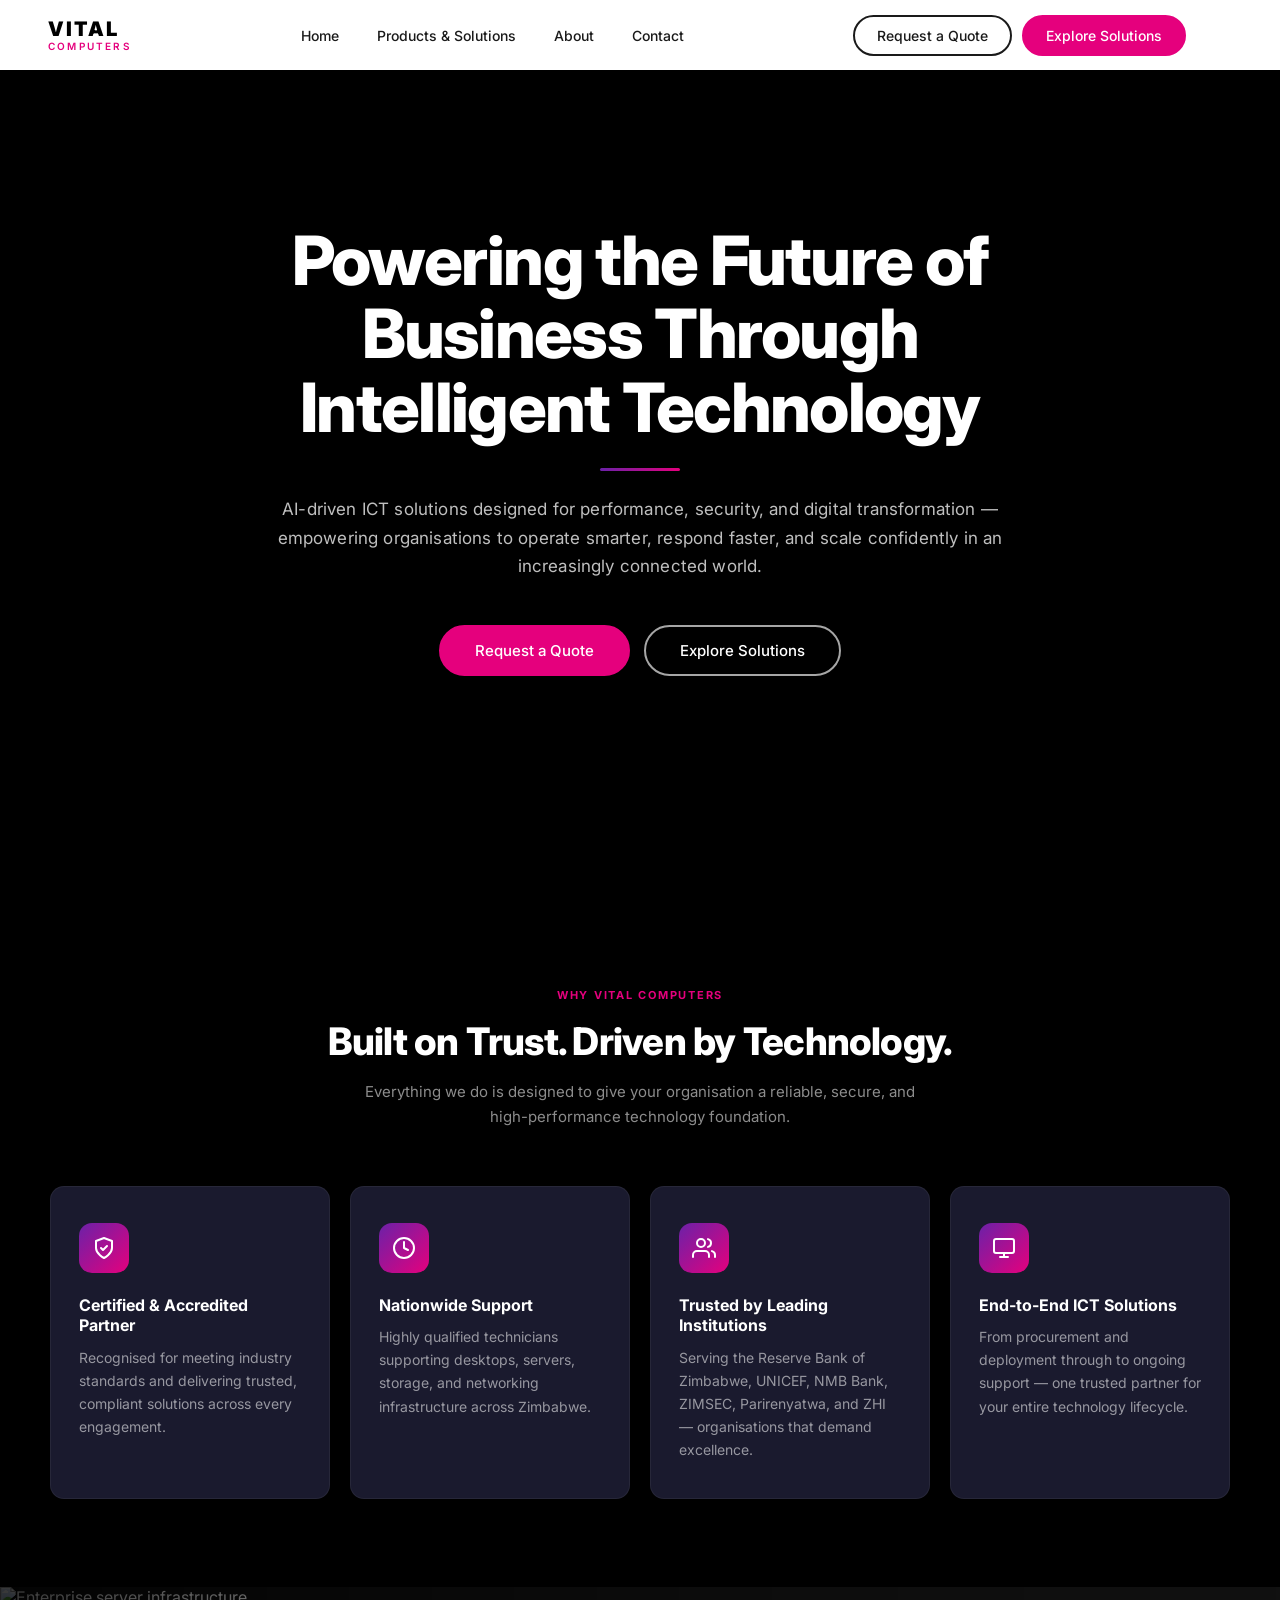
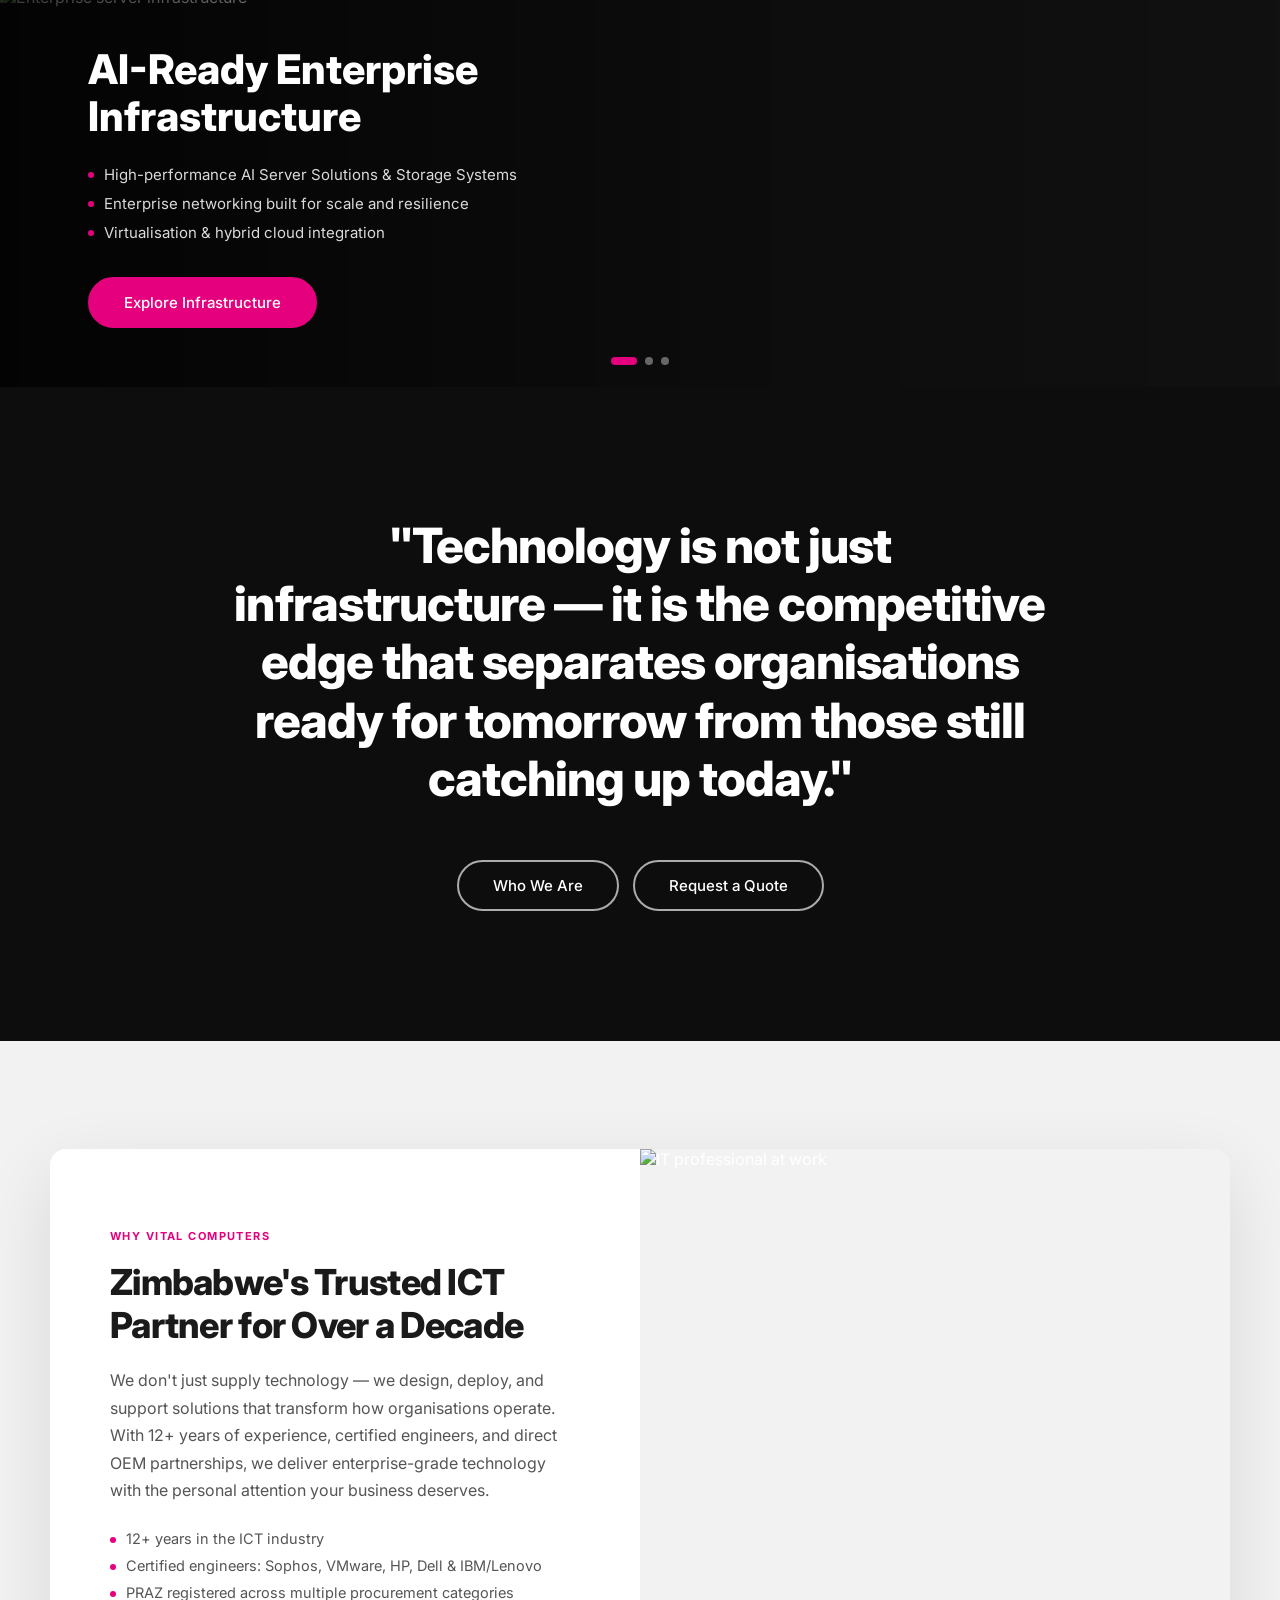
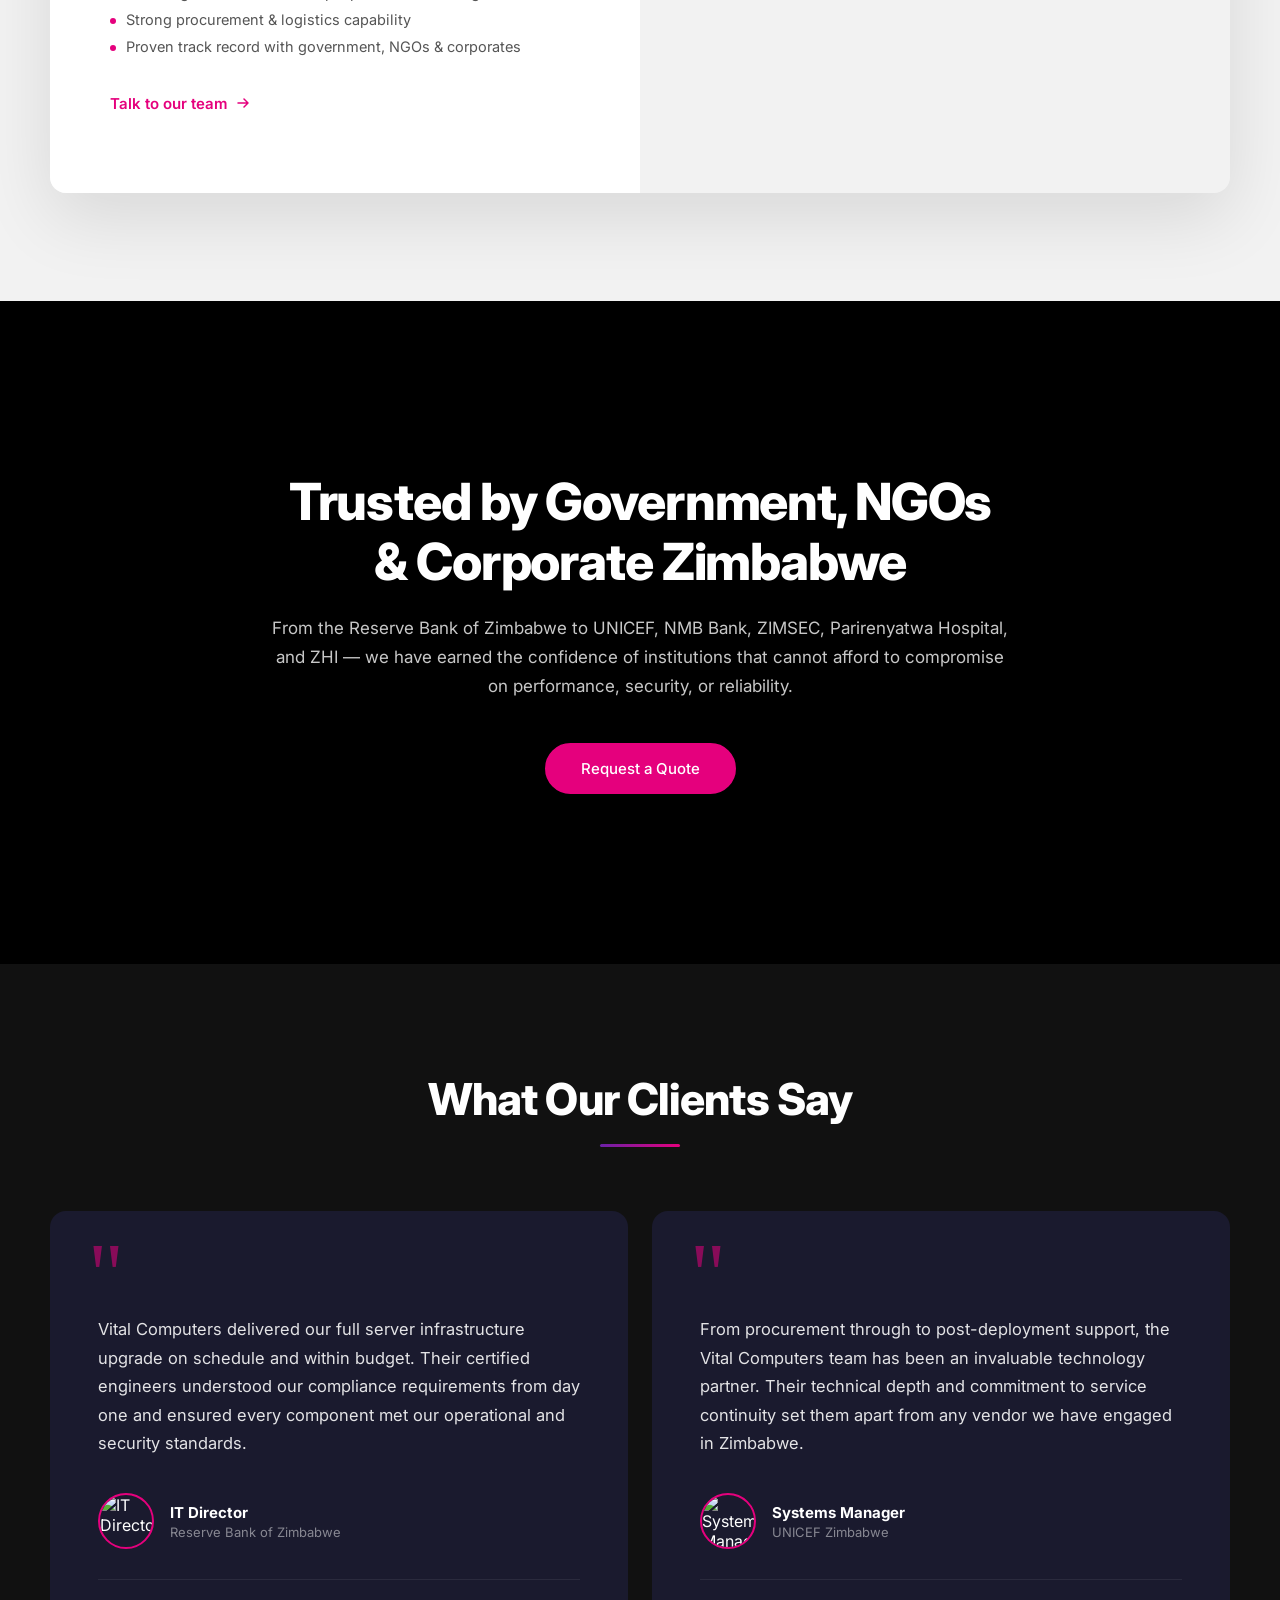
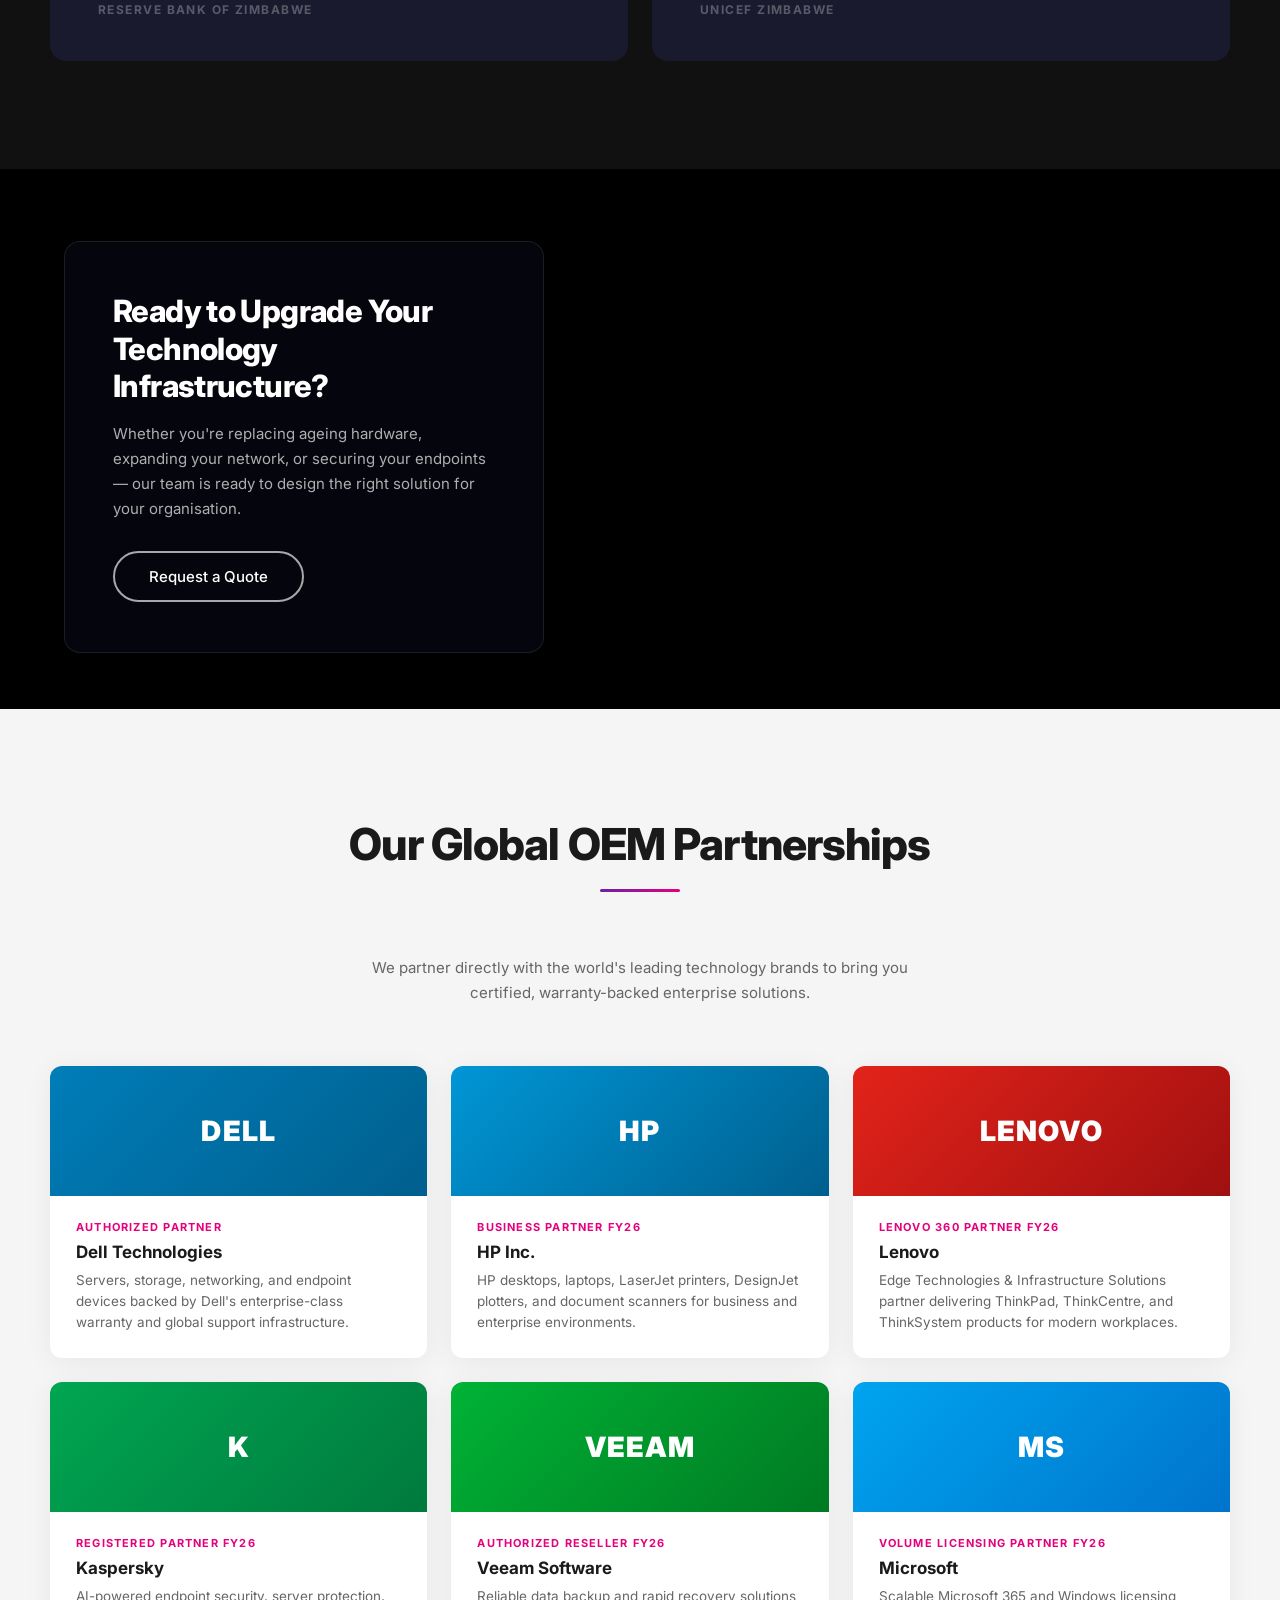
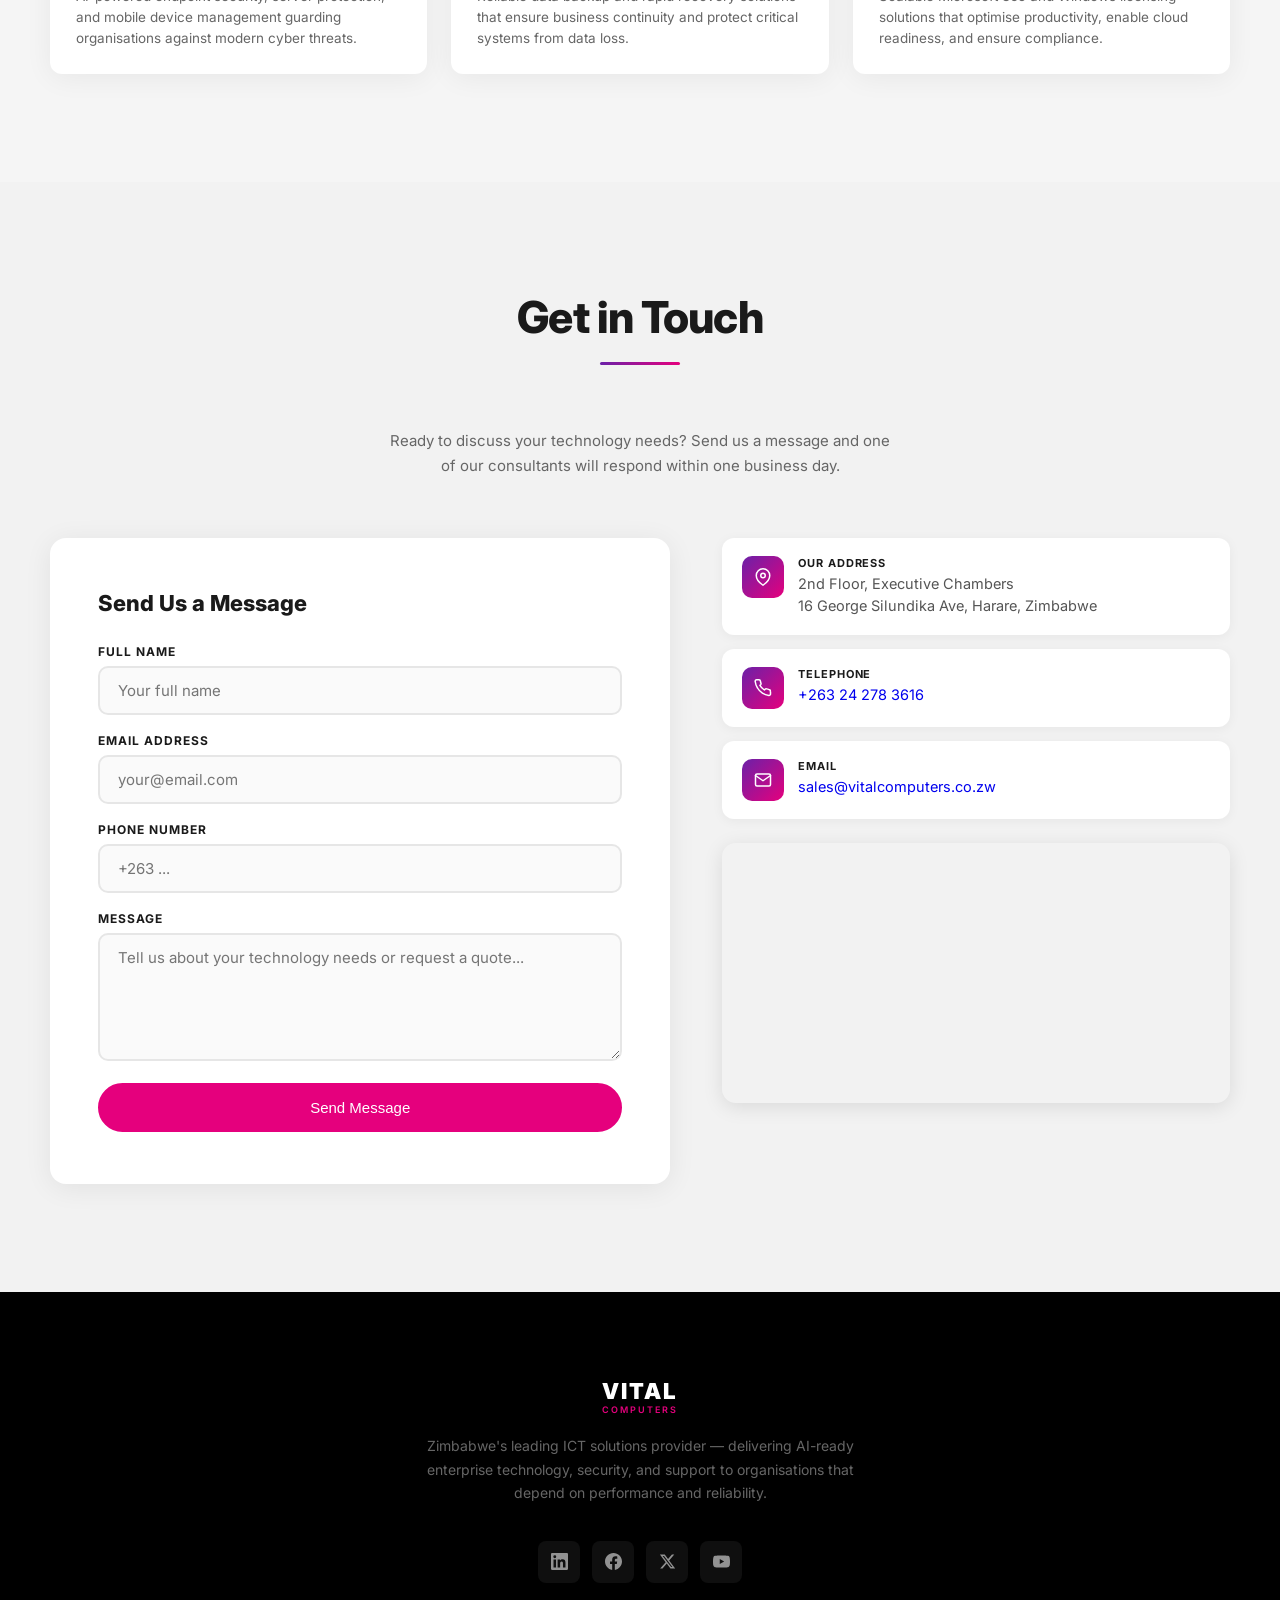
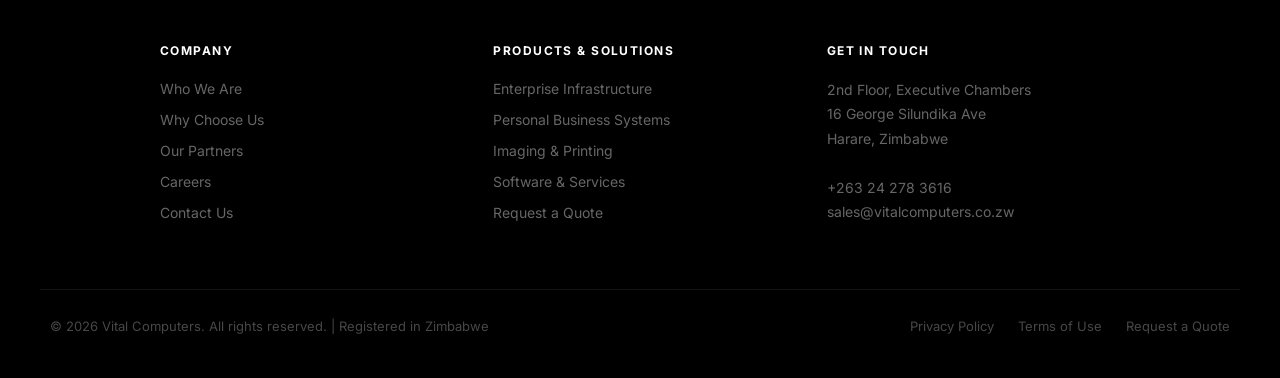
==== index.html @ 41420ccb "Initial release: Vital Computers website Full single-page corporate website for Vital Computers (Zim" ====
<!DOCTYPE html>
<html lang="en">
<head>
  <meta charset="UTF-8">
  <meta name="viewport" content="width=device-width, initial-scale=1.0">
  <title>Vital Computers — Zimbabwe's ICT Solutions Leader</title>
  <link rel="preconnect" href="https://fonts.googleapis.com">
  <link href="https://fonts.googleapis.com/css2?family=Inter:wght@300;400;500;600;700;800;900&display=swap" rel="stylesheet">
  <style>
    /* ============================================================
       BASE RESET
    ============================================================ */
    *, *::before, *::after { box-sizing: border-box; margin: 0; padding: 0; }
    html { scroll-behavior: smooth; }
    body {
      font-family: 'Inter', -apple-system, 'Helvetica Neue', sans-serif;
      background: #000;
      color: #fff;
      overflow-x: hidden;
    }
    img { display: block; max-width: 100%; }
    a { text-decoration: none; }

    /* ============================================================
       DESIGN TOKENS
    ============================================================ */
    :root {
      --pink:        #E5007D;
      --purple:      #6B21A8;
      --dark-0:      #000000;
      --dark-1:      #0d0d0d;
      --dark-2:      #111111;
      --dark-3:      #1a1a1a;
      --dark-card:   #1a1a2e;
      --light-bg:    #f5f5f5;
      --light-bg-2:  #f2f2f2;
      --white:       #ffffff;
      --text-muted:  rgba(255,255,255,0.75);
      --text-faint:  rgba(255,255,255,0.45);
      --body-dark:   #555;
    }

    /* ============================================================
       UTILITY
    ============================================================ */
    .gradient-rule {
      width: 80px;
      height: 3px;
      background: linear-gradient(to right, var(--purple), var(--pink));
      border-radius: 2px;
    }
    .gradient-rule--center { margin-left: auto; margin-right: auto; }

    /* ============================================================
       BUTTONS — all pill-shaped
    ============================================================ */
    .btn {
      display: inline-flex;
      align-items: center;
      justify-content: center;
      gap: 8px;
      padding: 14px 34px;
      border-radius: 999px;
      font-size: 15px;
      font-weight: 500;
      cursor: pointer;
      transition: background 0.22s, border-color 0.22s, color 0.22s, transform 0.15s;
      white-space: nowrap;
      border: 2px solid transparent;
    }
    .btn:hover { transform: translateY(-1px); }
    .btn:active { transform: translateY(0); }

    .btn--pink {
      background: var(--pink);
      color: #fff;
      border-color: var(--pink);
    }
    .btn--pink:hover { background: #c9006d; border-color: #c9006d; }

    .btn--outline-white {
      background: transparent;
      color: #fff;
      border-color: rgba(255,255,255,0.65);
    }
    .btn--outline-white:hover { background: rgba(255,255,255,0.1); border-color: #fff; }

    .btn--outline-dark {
      background: transparent;
      color: var(--dark-3);
      border-color: var(--dark-3);
    }
    .btn--outline-dark:hover { background: var(--dark-3); color: #fff; }

    .btn--sm { padding: 10px 22px; font-size: 14px; }

    /* ============================================================
       NAVIGATION
    ============================================================ */
    .nav {
      position: fixed;
      inset: 0 0 auto 0;
      z-index: 1000;
      background: #fff;
      height: 70px;
      padding: 0 48px;
      display: flex;
      align-items: center;
      justify-content: space-between;
      transition: box-shadow 0.3s;
    }
    .nav.nav--scrolled { box-shadow: 0 2px 24px rgba(0,0,0,0.1); }

    .nav__logo {
      display: flex;
      flex-direction: column;
      line-height: 1;
      color: #000;
    }
    .nav__logo-main {
      font-size: 20px;
      font-weight: 900;
      letter-spacing: 0.1em;
      text-transform: uppercase;
    }
    .nav__logo-sub {
      font-size: 10px;
      font-weight: 600;
      letter-spacing: 0.22em;
      text-transform: uppercase;
      color: var(--pink);
      margin-top: 2px;
    }

    .nav__links {
      list-style: none;
      display: flex;
      align-items: center;
      gap: 38px;
    }
    .nav__links a {
      font-size: 14px;
      font-weight: 500;
      color: var(--dark-3);
      transition: color 0.2s;
    }
    .nav__links a:hover { color: var(--pink); }

    /* Dropdown */
    .nav__item { position: relative; }
    .nav__dropdown {
      position: absolute;
      top: calc(100% + 18px);
      left: 50%;
      transform: translateX(-50%) translateY(-6px);
      background: #fff;
      border-radius: 12px;
      box-shadow: 0 8px 40px rgba(0,0,0,0.13);
      padding: 8px;
      min-width: 220px;
      opacity: 0;
      visibility: hidden;
      transition: all 0.22s ease;
      z-index: 200;
    }
    .nav__item:hover .nav__dropdown {
      opacity: 1;
      visibility: visible;
      transform: translateX(-50%) translateY(0);
    }
    .nav__dropdown a {
      display: block;
      padding: 10px 16px;
      font-size: 13.5px;
      font-weight: 500;
      color: var(--dark-3);
      border-radius: 8px;
      transition: background 0.15s, color 0.15s;
    }
    .nav__dropdown a:hover { background: var(--light-bg); color: var(--pink); }

    .nav__actions {
      display: flex;
      align-items: center;
      gap: 10px;
    }

    .btn--nav-outline {
      background: transparent;
      color: var(--dark-3);
      border: 2px solid var(--dark-3);
      border-radius: 999px;
    }
    .btn--nav-outline:hover { background: var(--dark-3); color: #fff; }

    .hamburger {
      width: 36px;
      height: 36px;
      display: flex;
      flex-direction: column;
      justify-content: center;
      gap: 5px;
      cursor: pointer;
      padding: 4px;
      border: none;
      background: none;
    }
    .hamburger span {
      display: block;
      height: 2px;
      background: var(--dark-3);
      border-radius: 2px;
    }

    /* ============================================================
       SECTION 1 — HERO
    ============================================================ */
    .hero {
      position: relative;
      height: 100vh;
      min-height: 680px;
      display: flex;
      align-items: center;
      justify-content: center;
      overflow: hidden;
    }

    .hero__bg {
      position: absolute;
      inset: 0;
      background-image: url('https://images.unsplash.com/photo-1558494949-ef010cbdcc31?w=1920&q=85');
      background-size: cover;
      background-position: center;
    }

    .hero__overlay {
      position: absolute;
      inset: 0;
      background: linear-gradient(
        to bottom,
        rgba(0,0,0,0.35) 0%,
        rgba(0,0,0,0.52) 50%,
        rgba(0,0,0,0.82) 100%
      );
    }

    .hero__content {
      position: relative;
      z-index: 2;
      text-align: center;
      max-width: 900px;
      padding: 0 28px;
    }

    .hero__content h1 {
      font-size: clamp(38px, 5.5vw, 68px);
      font-weight: 800;
      color: #fff;
      line-height: 1.08;
      letter-spacing: -0.025em;
      margin-bottom: 24px;
    }

    .hero__rule { margin: 0 auto 24px; }

    .hero__sub {
      font-size: 17px;
      font-weight: 400;
      color: var(--text-muted);
      letter-spacing: 0.01em;
      margin-bottom: 44px;
      line-height: 1.68;
      max-width: 740px;
      margin-left: auto;
      margin-right: auto;
    }

    .hero__buttons {
      display: flex;
      gap: 14px;
      justify-content: center;
      flex-wrap: wrap;
    }

    /* ============================================================
       VALUE PROPS — 4 cards (NEW SECTION)
    ============================================================ */
    .value-props {
      background: var(--dark-0);
      padding: 88px 40px;
    }

    .value-props__label {
      text-align: center;
      font-size: 11px;
      font-weight: 700;
      letter-spacing: 0.16em;
      text-transform: uppercase;
      color: var(--pink);
      margin-bottom: 16px;
    }

    .value-props__heading {
      text-align: center;
      font-size: clamp(26px, 3vw, 38px);
      font-weight: 800;
      color: #fff;
      letter-spacing: -0.02em;
      margin-bottom: 16px;
    }

    .value-props__sub {
      text-align: center;
      font-size: 15px;
      color: rgba(255,255,255,0.55);
      max-width: 560px;
      margin: 0 auto 56px;
      line-height: 1.65;
    }

    .value-props__grid {
      max-width: 1180px;
      margin: 0 auto;
      display: grid;
      grid-template-columns: repeat(4, 1fr);
      gap: 20px;
    }

    .vcard {
      background: var(--dark-card);
      border-radius: 14px;
      padding: 36px 28px;
      border: 1px solid rgba(255,255,255,0.055);
      transition: border-color 0.25s, transform 0.25s;
    }

    .vcard:hover {
      border-color: rgba(229,0,125,0.35);
      transform: translateY(-4px);
    }

    .vcard__icon {
      width: 50px;
      height: 50px;
      background: linear-gradient(135deg, var(--purple), var(--pink));
      border-radius: 13px;
      display: flex;
      align-items: center;
      justify-content: center;
      margin-bottom: 22px;
    }

    .vcard__icon svg { width: 24px; height: 24px; color: #fff; }

    .vcard h3 {
      font-size: 16px;
      font-weight: 700;
      color: #fff;
      margin-bottom: 10px;
      line-height: 1.3;
    }

    .vcard p {
      font-size: 14px;
      color: rgba(255,255,255,0.55);
      line-height: 1.65;
    }

    /* ============================================================
       SECTION 2 — CAROUSEL / BANNER
    ============================================================ */
    .carousel {
      position: relative;
      overflow: hidden;
      background: var(--dark-2);
    }

    .carousel__track {
      display: flex;
      transition: transform 0.65s cubic-bezier(0.25, 0.46, 0.45, 0.94);
      will-change: transform;
    }

    .carousel__slide {
      min-width: 100%;
      position: relative;
      aspect-ratio: 16/5;
      overflow: hidden;
    }

    .carousel__slide img {
      width: 100%;
      height: 100%;
      object-fit: cover;
    }

    .carousel__overlay {
      position: absolute;
      inset: 0;
      background: linear-gradient(
        to right,
        rgba(0,0,0,0.78) 0%,
        rgba(0,0,0,0.25) 58%,
        transparent 100%
      );
      display: flex;
      align-items: center;
      padding: 48px 88px;
    }

    .carousel__content { max-width: 520px; }

    .carousel__content h2 {
      font-size: clamp(26px, 3.2vw, 44px);
      font-weight: 800;
      color: #fff;
      line-height: 1.15;
      margin-bottom: 20px;
    }

    .carousel__content ul {
      list-style: none;
      margin-bottom: 30px;
    }

    .carousel__content ul li {
      font-size: 15px;
      color: rgba(255,255,255,0.85);
      padding: 5px 0;
      display: flex;
      align-items: center;
      gap: 10px;
    }

    .carousel__content ul li::before {
      content: '';
      width: 6px;
      height: 6px;
      min-width: 6px;
      background: var(--pink);
      border-radius: 50%;
    }

    .carousel__dots {
      position: absolute;
      bottom: 22px;
      left: 50%;
      transform: translateX(-50%);
      display: flex;
      gap: 8px;
      z-index: 10;
    }

    .carousel__dot {
      width: 8px;
      height: 8px;
      border-radius: 50%;
      background: rgba(255,255,255,0.38);
      cursor: pointer;
      transition: all 0.3s;
      border: none;
    }

    .carousel__dot--active {
      background: var(--pink);
      width: 26px;
      border-radius: 4px;
    }

    /* ============================================================
       SECTION 3 — DARK STATEMENT
    ============================================================ */
    .statement {
      position: relative;
      padding: 130px 40px;
      text-align: center;
      background: var(--dark-1);
      overflow: hidden;
    }

    .statement__texture {
      position: absolute;
      inset: 0;
      background-image: url('https://images.unsplash.com/photo-1451187580459-43490279c0fa?w=1920&q=30');
      background-size: cover;
      background-position: center;
      opacity: 0.04;
    }

    .statement__inner {
      position: relative;
      z-index: 2;
      max-width: 820px;
      margin: 0 auto;
    }

    .statement__inner h2 {
      font-size: clamp(28px, 3.8vw, 54px);
      font-weight: 800;
      color: #fff;
      line-height: 1.2;
      letter-spacing: -0.02em;
      margin-bottom: 52px;
    }

    .statement__buttons {
      display: flex;
      gap: 14px;
      justify-content: center;
      flex-wrap: wrap;
    }

    /* ============================================================
       SECTION 4 — SPLIT CARD
    ============================================================ */
    .split-section {
      background: var(--light-bg-2);
      padding: 108px 40px;
    }

    .split-card {
      max-width: 1180px;
      margin: 0 auto;
      display: grid;
      grid-template-columns: 1fr 1fr;
      border-radius: 16px;
      overflow: hidden;
      box-shadow: 0 24px 72px rgba(0,0,0,0.11);
    }

    .split-card__text {
      background: #fff;
      padding: 80px 60px;
      display: flex;
      flex-direction: column;
      justify-content: center;
    }

    .split-card__tag {
      font-size: 11px;
      font-weight: 700;
      letter-spacing: 0.13em;
      text-transform: uppercase;
      color: var(--pink);
      margin-bottom: 18px;
    }

    .split-card__text h2 {
      font-size: clamp(26px, 2.8vw, 40px);
      font-weight: 800;
      color: var(--dark-3);
      line-height: 1.2;
      letter-spacing: -0.02em;
      margin-bottom: 20px;
    }

    .split-card__text p {
      font-size: 16px;
      line-height: 1.72;
      color: #555;
      margin-bottom: 20px;
    }

    .split-card__bullets {
      list-style: none;
      margin-bottom: 34px;
    }

    .split-card__bullets li {
      font-size: 14.5px;
      color: #555;
      padding: 5px 0;
      display: flex;
      align-items: flex-start;
      gap: 10px;
    }

    .split-card__bullets li::before {
      content: '';
      width: 6px;
      height: 6px;
      min-width: 6px;
      background: var(--pink);
      border-radius: 50%;
      margin-top: 7px;
    }

    .cta-link {
      display: inline-flex;
      align-items: center;
      gap: 8px;
      color: var(--pink);
      font-weight: 600;
      font-size: 15px;
      transition: gap 0.2s, color 0.2s;
    }

    .cta-link:hover { gap: 13px; color: #c9006d; }

    .split-card__image {
      overflow: hidden;
      min-height: 460px;
    }

    .split-card__image img {
      width: 100%;
      height: 100%;
      object-fit: cover;
    }

    /* ============================================================
       SECTION 5 — FULL BLEED IMAGE SECTION
    ============================================================ */
    .fullbleed {
      position: relative;
      padding: 170px 40px;
      text-align: center;
      overflow: hidden;
    }

    .fullbleed__bg {
      position: absolute;
      inset: 0;
      background-image: url('https://images.unsplash.com/photo-1486406146926-c627a92ad1ab?w=1920&q=85');
      background-size: cover;
      background-position: center 30%;
    }

    .fullbleed__overlay {
      position: absolute;
      inset: 0;
      background: linear-gradient(
        to bottom,
        rgba(0,0,0,0.72) 0%,
        rgba(0,0,0,0.55) 100%
      );
    }

    .fullbleed__content {
      position: relative;
      z-index: 2;
      max-width: 740px;
      margin: 0 auto;
    }

    .fullbleed__content h2 {
      font-size: clamp(30px, 4vw, 54px);
      font-weight: 800;
      color: #fff;
      line-height: 1.18;
      letter-spacing: -0.022em;
      margin-bottom: 22px;
    }

    .fullbleed__content p {
      font-size: 17px;
      color: rgba(255,255,255,0.78);
      line-height: 1.72;
      margin-bottom: 42px;
    }

    /* ============================================================
       SECTION 6 — TESTIMONIALS
    ============================================================ */
    .testimonials {
      background: var(--dark-2);
      padding: 108px 40px;
    }

    .section-header {
      text-align: center;
      margin-bottom: 64px;
    }

    .section-header h2 {
      font-size: clamp(28px, 3.5vw, 44px);
      font-weight: 800;
      letter-spacing: -0.02em;
      margin-bottom: 18px;
    }

    .section-header--dark h2 { color: #fff; }
    .section-header--light h2 { color: var(--dark-3); }

    .testimonials__grid {
      max-width: 1180px;
      margin: 0 auto;
      display: grid;
      grid-template-columns: 1fr 1fr;
      gap: 24px;
    }

    .tcard {
      background: var(--dark-card);
      border-radius: 16px;
      padding: 52px 48px 44px;
      position: relative;
    }

    .tcard__quote-icon {
      font-size: 88px;
      line-height: 1;
      color: var(--pink);
      font-family: Georgia, 'Times New Roman', serif;
      opacity: 0.55;
      position: absolute;
      top: 20px;
      left: 38px;
      pointer-events: none;
      user-select: none;
    }

    .tcard__text {
      font-size: 16.5px;
      line-height: 1.72;
      color: rgba(255,255,255,0.88);
      font-weight: 400;
      margin-top: 52px;
      margin-bottom: 36px;
    }

    .tcard__profile {
      display: flex;
      align-items: center;
      gap: 16px;
    }

    .tcard__avatar {
      width: 56px;
      height: 56px;
      min-width: 56px;
      border-radius: 50%;
      object-fit: cover;
      border: 2.5px solid var(--pink);
    }

    .tcard__name {
      font-size: 15px;
      font-weight: 700;
      color: #fff;
    }

    .tcard__role {
      font-size: 13px;
      color: rgba(255,255,255,0.48);
      margin-top: 2px;
    }

    .tcard__logo {
      margin-top: 30px;
      padding-top: 22px;
      border-top: 1px solid rgba(255,255,255,0.07);
      font-size: 12px;
      font-weight: 700;
      letter-spacing: 0.12em;
      text-transform: uppercase;
      color: rgba(255,255,255,0.28);
    }

    /* ============================================================
       SECTION 7 — CTA BANNER (glassmorphism card)
    ============================================================ */
    .cta-banner {
      position: relative;
      min-height: 540px;
      display: flex;
      align-items: flex-end;
      overflow: hidden;
    }

    .cta-banner__bg {
      position: absolute;
      inset: 0;
      background-image: url('https://images.unsplash.com/photo-1497366216548-37526070297c?w=1920&q=85');
      background-size: cover;
      background-position: center;
    }

    .cta-banner__overlay {
      position: absolute;
      inset: 0;
      background: linear-gradient(
        to right,
        rgba(0,0,0,0.72) 0%,
        rgba(0,0,0,0.2) 65%,
        transparent 100%
      );
    }

    .cta-glass {
      position: relative;
      z-index: 2;
      margin: 56px 64px;
      padding: 50px 48px;
      background: rgba(8,8,18,0.72);
      backdrop-filter: blur(18px);
      -webkit-backdrop-filter: blur(18px);
      border: 1px solid rgba(255,255,255,0.09);
      border-radius: 16px;
      max-width: 480px;
    }

    .cta-glass h2 {
      font-size: clamp(22px, 2.4vw, 34px);
      font-weight: 800;
      color: #fff;
      line-height: 1.22;
      letter-spacing: -0.02em;
      margin-bottom: 16px;
    }

    .cta-glass p {
      font-size: 15px;
      color: rgba(255,255,255,0.68);
      line-height: 1.68;
      margin-bottom: 30px;
    }

    /* ============================================================
       SECTION 8 — OEM PARTNERS GRID (repurposed news grid)
    ============================================================ */
    .partners {
      background: var(--light-bg);
      padding: 108px 40px;
    }

    .partners__grid {
      max-width: 1180px;
      margin: 60px auto 0;
      display: grid;
      grid-template-columns: repeat(3, 1fr);
      gap: 24px;
    }

    .partner-card {
      background: #fff;
      border-radius: 12px;
      overflow: hidden;
      box-shadow: 0 4px 28px rgba(0,0,0,0.06);
      transition: transform 0.24s ease, box-shadow 0.24s ease;
      display: block;
      color: inherit;
    }

    .partner-card:hover {
      transform: translateY(-5px);
      box-shadow: 0 16px 48px rgba(0,0,0,0.12);
    }

    .partner-card__logo {
      height: 130px;
      display: flex;
      align-items: center;
      justify-content: center;
      font-size: 28px;
      font-weight: 900;
      letter-spacing: 0.04em;
      color: #fff;
      text-transform: uppercase;
    }

    .partner-card__body { padding: 24px 26px; }

    .partner-card__tier {
      font-size: 11px;
      font-weight: 700;
      letter-spacing: 0.11em;
      text-transform: uppercase;
      color: var(--pink);
      margin-bottom: 8px;
    }

    .partner-card__name {
      font-size: 17px;
      font-weight: 700;
      color: var(--dark-3);
      margin-bottom: 8px;
    }

    .partner-card__desc {
      font-size: 13.5px;
      color: #666;
      line-height: 1.58;
    }

    /* ============================================================
       CONTACT SECTION (NEW)
    ============================================================ */
    .contact {
      background: var(--light-bg-2);
      padding: 108px 40px;
    }

    .contact__grid {
      max-width: 1180px;
      margin: 60px auto 0;
      display: grid;
      grid-template-columns: 1.1fr 0.9fr;
      gap: 52px;
    }

    .contact__form-card {
      background: #fff;
      border-radius: 16px;
      padding: 52px 48px;
      box-shadow: 0 4px 28px rgba(0,0,0,0.07);
    }

    .contact__form-card h3 {
      font-size: 22px;
      font-weight: 800;
      color: var(--dark-3);
      margin-bottom: 28px;
    }

    .form__group { margin-bottom: 18px; }

    .form__group label {
      display: block;
      font-size: 12px;
      font-weight: 700;
      letter-spacing: 0.08em;
      text-transform: uppercase;
      color: var(--dark-3);
      margin-bottom: 7px;
    }

    .form__group input,
    .form__group textarea {
      width: 100%;
      padding: 13px 18px;
      border: 2px solid #e6e6e6;
      border-radius: 10px;
      font-family: inherit;
      font-size: 15px;
      color: var(--dark-3);
      background: #fafafa;
      transition: border-color 0.2s, background 0.2s;
      outline: none;
    }

    .form__group input:focus,
    .form__group textarea:focus {
      border-color: var(--pink);
      background: #fff;
    }

    .form__group textarea {
      min-height: 128px;
      resize: vertical;
    }

    .contact__info { margin-bottom: 24px; }

    .contact__info-item {
      display: flex;
      gap: 14px;
      align-items: flex-start;
      margin-bottom: 14px;
      padding: 18px 20px;
      background: #fff;
      border-radius: 12px;
      box-shadow: 0 2px 12px rgba(0,0,0,0.05);
    }

    .contact__info-icon {
      width: 42px;
      height: 42px;
      min-width: 42px;
      background: linear-gradient(135deg, var(--purple), var(--pink));
      border-radius: 10px;
      display: flex;
      align-items: center;
      justify-content: center;
      color: #fff;
    }

    .contact__info-icon svg { width: 18px; height: 18px; }

    .contact__info-label {
      font-size: 11px;
      font-weight: 700;
      letter-spacing: 0.08em;
      text-transform: uppercase;
      color: var(--dark-3);
      margin-bottom: 3px;
    }

    .contact__info-value {
      font-size: 14.5px;
      color: #555;
      line-height: 1.5;
    }

    .contact__map iframe {
      width: 100%;
      height: 260px;
      border: none;
      border-radius: 14px;
      box-shadow: 0 4px 20px rgba(0,0,0,0.1);
    }

    /* ============================================================
       FOOTER
    ============================================================ */
    .footer {
      background: var(--dark-0);
      padding: 88px 40px 44px;
      text-align: center;
    }

    .footer__logo {
      display: inline-flex;
      flex-direction: column;
      line-height: 1;
      color: #fff;
      margin-bottom: 20px;
    }

    .footer__logo-main {
      font-size: 22px;
      font-weight: 900;
      letter-spacing: 0.1em;
      text-transform: uppercase;
    }

    .footer__logo-sub {
      font-size: 9px;
      font-weight: 600;
      letter-spacing: 0.22em;
      text-transform: uppercase;
      color: var(--pink);
      margin-top: 3px;
    }

    .footer__desc {
      font-size: 14px;
      color: rgba(255,255,255,0.4);
      max-width: 440px;
      margin: 0 auto 36px;
      line-height: 1.68;
    }

    .footer__socials {
      display: flex;
      justify-content: center;
      gap: 12px;
      margin-bottom: 60px;
    }

    .footer__social {
      width: 42px;
      height: 42px;
      border-radius: 8px;
      background: rgba(255,255,255,0.06);
      display: flex;
      align-items: center;
      justify-content: center;
      color: rgba(255,255,255,0.55);
      transition: background 0.22s, color 0.22s;
    }

    .footer__social:hover { background: var(--pink); color: #fff; }
    .footer__social svg { width: 17px; height: 17px; }

    .footer__links {
      max-width: 960px;
      margin: 0 auto 56px;
      display: grid;
      grid-template-columns: repeat(3, 1fr);
      gap: 40px;
      text-align: left;
    }

    .footer__col h4 {
      font-size: 12px;
      font-weight: 700;
      letter-spacing: 0.12em;
      text-transform: uppercase;
      color: #fff;
      margin-bottom: 20px;
    }

    .footer__col ul { list-style: none; }
    .footer__col ul li { margin-bottom: 11px; }

    .footer__col ul li a {
      font-size: 14px;
      color: rgba(255,255,255,0.4);
      transition: color 0.2s;
    }

    .footer__col ul li a:hover { color: var(--pink); }

    .footer__contact-text {
      font-size: 14px;
      color: rgba(255,255,255,0.4);
      line-height: 1.75;
    }

    .footer__contact-text a {
      color: rgba(255,255,255,0.4);
      transition: color 0.2s;
    }

    .footer__contact-text a:hover { color: var(--pink); }

    .footer__rule {
      border: none;
      border-top: 1px solid rgba(255,255,255,0.07);
      margin-bottom: 28px;
    }

    .footer__bottom {
      display: flex;
      justify-content: space-between;
      align-items: center;
      max-width: 1180px;
      margin: 0 auto;
      flex-wrap: wrap;
      gap: 12px;
    }

    .footer__copy { font-size: 13px; color: rgba(255,255,255,0.28); }

    .footer__legal { display: flex; gap: 24px; }

    .footer__legal a {
      font-size: 13px;
      color: rgba(255,255,255,0.28);
      transition: color 0.2s;
    }

    .footer__legal a:hover { color: rgba(255,255,255,0.65); }

    /* ============================================================
       RESPONSIVE
    ============================================================ */
    @media (max-width: 1024px) {
      .nav { padding: 0 28px; }
      .nav__links { gap: 22px; }
      .value-props__grid { grid-template-columns: repeat(2, 1fr); }
    }

    @media (max-width: 860px) {
      .nav__links { display: none; }
      .split-card { grid-template-columns: 1fr; }
      .split-card__image { min-height: 320px; aspect-ratio: 16/9; }
      .testimonials__grid { grid-template-columns: 1fr; }
      .partners__grid { grid-template-columns: 1fr 1fr; }
      .footer__links { grid-template-columns: 1fr; gap: 28px; text-align: center; }
      .footer__bottom { justify-content: center; text-align: center; }
      .carousel__overlay { padding: 32px 40px; }
      .carousel__slide { aspect-ratio: 16/7; }
      .contact__grid { grid-template-columns: 1fr; }
    }

    @media (max-width: 580px) {
      .nav { height: 60px; }
      .hero { min-height: 580px; }
      .partners__grid { grid-template-columns: 1fr; }
      .value-props__grid { grid-template-columns: 1fr; }
      .carousel__slide { aspect-ratio: unset; height: 300px; }
      .cta-glass { margin: 28px 24px; padding: 36px 30px; }
      .split-card__text { padding: 44px 30px; }
      .statement { padding: 88px 24px; }
      .fullbleed { padding: 120px 24px; }
      .contact__form-card { padding: 36px 28px; }
    }
  </style>
</head>
<body>

  <!-- ============================================================
       NAVIGATION
  ============================================================ -->
  <nav class="nav" id="navbar">
    <a href="#home" class="nav__logo">
      <span class="nav__logo-main">Vital</span>
      <span class="nav__logo-sub">Computers</span>
    </a>

    <ul class="nav__links">
      <li><a href="#home">Home</a></li>
      <li class="nav__item">
        <a href="#solutions">Products &amp; Solutions</a>
        <div class="nav__dropdown">
          <a href="#solutions">Enterprise Infrastructure</a>
          <a href="#solutions">Personal Business Systems</a>
          <a href="#solutions">Imaging &amp; Printing Systems</a>
          <a href="#solutions">Software &amp; Services</a>
        </div>
      </li>
      <li class="nav__item">
        <a href="#about">About</a>
        <div class="nav__dropdown">
          <a href="#about">Who We Are</a>
          <a href="#contact">Contact Us</a>
        </div>
      </li>
      <li><a href="#contact">Contact</a></li>
    </ul>

    <div class="nav__actions">
      <a href="#contact" class="btn btn--sm btn--nav-outline">Request a Quote</a>
      <a href="#solutions" class="btn btn--sm btn--pink">Explore Solutions</a>
      <button class="hamburger" aria-label="Menu">
        <span></span><span></span><span></span>
      </button>
    </div>
  </nav>


  <!-- ============================================================
       SECTION 1 — HERO
  ============================================================ -->
  <section class="hero" id="home">
    <div class="hero__bg"></div>
    <div class="hero__overlay"></div>
    <div class="hero__content">
      <h1>Powering the Future of Business Through Intelligent Technology</h1>
      <div class="gradient-rule hero__rule gradient-rule--center"></div>
      <p class="hero__sub">AI-driven ICT solutions designed for performance, security, and digital transformation — empowering organisations to operate smarter, respond faster, and scale confidently in an increasingly connected world.</p>
      <div class="hero__buttons">
        <a href="#contact" class="btn btn--pink">Request a Quote</a>
        <a href="#solutions" class="btn btn--outline-white">Explore Solutions</a>
      </div>
    </div>
  </section>


  <!-- ============================================================
       VALUE PROPOSITION CARDS (NEW)
  ============================================================ -->
  <section class="value-props">
    <p class="value-props__label">Why Vital Computers</p>
    <h2 class="value-props__heading">Built on Trust. Driven by Technology.</h2>
    <p class="value-props__sub">Everything we do is designed to give your organisation a reliable, secure, and high-performance technology foundation.</p>

    <div class="value-props__grid">

      <div class="vcard">
        <div class="vcard__icon">
          <svg viewBox="0 0 24 24" fill="none" stroke="currentColor" stroke-width="2" stroke-linecap="round" stroke-linejoin="round">
            <path d="M12 22s8-4 8-10V5l-8-3-8 3v7c0 6 8 10 8 10z"/>
            <polyline points="9 12 11 14 15 10"/>
          </svg>
        </div>
        <h3>Certified &amp; Accredited Partner</h3>
        <p>Recognised for meeting industry standards and delivering trusted, compliant solutions across every engagement.</p>
      </div>

      <div class="vcard">
        <div class="vcard__icon">
          <svg viewBox="0 0 24 24" fill="none" stroke="currentColor" stroke-width="2" stroke-linecap="round" stroke-linejoin="round">
            <circle cx="12" cy="12" r="10"/>
            <polyline points="12 6 12 12 16 14"/>
          </svg>
        </div>
        <h3>Nationwide Support</h3>
        <p>Highly qualified technicians supporting desktops, servers, storage, and networking infrastructure across Zimbabwe.</p>
      </div>

      <div class="vcard">
        <div class="vcard__icon">
          <svg viewBox="0 0 24 24" fill="none" stroke="currentColor" stroke-width="2" stroke-linecap="round" stroke-linejoin="round">
            <path d="M17 21v-2a4 4 0 0 0-4-4H5a4 4 0 0 0-4 4v2"/>
            <circle cx="9" cy="7" r="4"/>
            <path d="M23 21v-2a4 4 0 0 0-3-3.87"/>
            <path d="M16 3.13a4 4 0 0 1 0 7.75"/>
          </svg>
        </div>
        <h3>Trusted by Leading Institutions</h3>
        <p>Serving the Reserve Bank of Zimbabwe, UNICEF, NMB Bank, ZIMSEC, Parirenyatwa, and ZHI — organisations that demand excellence.</p>
      </div>

      <div class="vcard">
        <div class="vcard__icon">
          <svg viewBox="0 0 24 24" fill="none" stroke="currentColor" stroke-width="2" stroke-linecap="round" stroke-linejoin="round">
            <rect x="2" y="3" width="20" height="14" rx="2" ry="2"/>
            <line x1="8" y1="21" x2="16" y2="21"/>
            <line x1="12" y1="17" x2="12" y2="21"/>
          </svg>
        </div>
        <h3>End-to-End ICT Solutions</h3>
        <p>From procurement and deployment through to ongoing support — one trusted partner for your entire technology lifecycle.</p>
      </div>

    </div>
  </section>


  <!-- ============================================================
       SECTION 2 — CAROUSEL / SOLUTION HIGHLIGHTS
  ============================================================ -->
  <section class="carousel" id="solutions" aria-label="Solution highlights">
    <div class="carousel__track" id="carouselTrack">

      <div class="carousel__slide">
        <img src="https://images.unsplash.com/photo-1558494949-ef010cbdcc31?w=1920&q=80" alt="Enterprise server infrastructure" loading="lazy">
        <div class="carousel__overlay">
          <div class="carousel__content">
            <h2>AI-Ready Enterprise Infrastructure</h2>
            <ul>
              <li>High-performance AI Server Solutions &amp; Storage Systems</li>
              <li>Enterprise networking built for scale and resilience</li>
              <li>Virtualisation &amp; hybrid cloud integration</li>
            </ul>
            <a href="#contact" class="btn btn--pink">Explore Infrastructure</a>
          </div>
        </div>
      </div>

      <div class="carousel__slide">
        <img src="https://images.unsplash.com/photo-1496181133206-80ce9b88a853?w=1920&q=80" alt="Business laptops and computing devices" loading="lazy">
        <div class="carousel__overlay">
          <div class="carousel__content">
            <h2>Intelligent Personal &amp; Business Computing</h2>
            <ul>
              <li>Desktops, Laptops &amp; Tablets for every professional role</li>
              <li>Mobile computers for field and remote workforces</li>
              <li>Certified HP, Dell &amp; Lenovo business partner</li>
            </ul>
            <a href="#contact" class="btn btn--pink">View Business Systems</a>
          </div>
        </div>
      </div>

      <div class="carousel__slide">
        <img src="https://images.unsplash.com/photo-1563986768609-322da13575f3?w=1920&q=80" alt="Cybersecurity and software solutions" loading="lazy">
        <div class="carousel__overlay">
          <div class="carousel__content">
            <h2>Enterprise Software &amp; Cybersecurity</h2>
            <ul>
              <li>Microsoft 365 licensing &amp; cloud-ready services</li>
              <li>Kaspersky AI-powered endpoint &amp; server protection</li>
              <li>Privileged Access Management &amp; email security</li>
            </ul>
            <a href="#contact" class="btn btn--pink">Discover Software</a>
          </div>
        </div>
      </div>

    </div>

    <div class="carousel__dots" id="carouselDots" role="tablist">
      <button class="carousel__dot carousel__dot--active" data-index="0" aria-label="Slide 1"></button>
      <button class="carousel__dot" data-index="1" aria-label="Slide 2"></button>
      <button class="carousel__dot" data-index="2" aria-label="Slide 3"></button>
    </div>
  </section>


  <!-- ============================================================
       SECTION 3 — DARK STATEMENT
  ============================================================ -->
  <section class="statement">
    <div class="statement__texture"></div>
    <div class="statement__inner">
      <h2>"Technology is not just infrastructure — it is the competitive edge that separates organisations ready for tomorrow from those still catching up today."</h2>
      <div class="statement__buttons">
        <a href="#about" class="btn btn--outline-white">Who We Are</a>
        <a href="#contact" class="btn btn--outline-white">Request a Quote</a>
      </div>
    </div>
  </section>


  <!-- ============================================================
       SECTION 4 — SPLIT CARD (ABOUT / WHO WE ARE)
  ============================================================ -->
  <section class="split-section" id="about">
    <div class="split-card">
      <div class="split-card__text">
        <span class="split-card__tag">Why Vital Computers</span>
        <h2>Zimbabwe's Trusted ICT Partner for Over a Decade</h2>
        <p>We don't just supply technology — we design, deploy, and support solutions that transform how organisations operate. With 12+ years of experience, certified engineers, and direct OEM partnerships, we deliver enterprise-grade technology with the personal attention your business deserves.</p>
        <ul class="split-card__bullets">
          <li>12+ years in the ICT industry</li>
          <li>Certified engineers: Sophos, VMware, HP, Dell &amp; IBM/Lenovo</li>
          <li>PRAZ registered across multiple procurement categories</li>
          <li>Strong procurement &amp; logistics capability</li>
          <li>Proven track record with government, NGOs &amp; corporates</li>
        </ul>
        <a href="#contact" class="cta-link">
          Talk to our team
          <svg width="16" height="16" viewBox="0 0 16 16" fill="none" aria-hidden="true">
            <path d="M3 8h10M9 4l4 4-4 4" stroke="currentColor" stroke-width="1.5" stroke-linecap="round" stroke-linejoin="round"/>
          </svg>
        </a>
      </div>
      <div class="split-card__image">
        <img src="https://images.unsplash.com/photo-1573164713714-d95e436ab8d4?w=900&q=85" alt="IT professional at work" loading="lazy">
      </div>
    </div>
  </section>


  <!-- ============================================================
       SECTION 5 — FULL-BLEED IMAGE SECTION
  ============================================================ -->
  <section class="fullbleed">
    <div class="fullbleed__bg"></div>
    <div class="fullbleed__overlay"></div>
    <div class="fullbleed__content">
      <h2>Trusted by Government, NGOs &amp; Corporate Zimbabwe</h2>
      <p>From the Reserve Bank of Zimbabwe to UNICEF, NMB Bank, ZIMSEC, Parirenyatwa Hospital, and ZHI — we have earned the confidence of institutions that cannot afford to compromise on performance, security, or reliability.</p>
      <a href="#contact" class="btn btn--pink">Request a Quote</a>
    </div>
  </section>


  <!-- ============================================================
       SECTION 6 — TESTIMONIALS
  ============================================================ -->
  <section class="testimonials">
    <div class="section-header section-header--dark">
      <h2>What Our Clients Say</h2>
      <div class="gradient-rule gradient-rule--center"></div>
    </div>

    <div class="testimonials__grid">

      <div class="tcard">
        <span class="tcard__quote-icon" aria-hidden="true">"</span>
        <p class="tcard__text">Vital Computers delivered our full server infrastructure upgrade on schedule and within budget. Their certified engineers understood our compliance requirements from day one and ensured every component met our operational and security standards.</p>
        <div class="tcard__profile">
          <img class="tcard__avatar" src="https://images.unsplash.com/photo-1560250097-0b93528c311a?w=200&q=80" alt="IT Director">
          <div>
            <div class="tcard__name">IT Director</div>
            <div class="tcard__role">Reserve Bank of Zimbabwe</div>
          </div>
        </div>
        <div class="tcard__logo">RESERVE BANK OF ZIMBABWE</div>
      </div>

      <div class="tcard">
        <span class="tcard__quote-icon" aria-hidden="true">"</span>
        <p class="tcard__text">From procurement through to post-deployment support, the Vital Computers team has been an invaluable technology partner. Their technical depth and commitment to service continuity set them apart from any vendor we have engaged in Zimbabwe.</p>
        <div class="tcard__profile">
          <img class="tcard__avatar" src="https://images.unsplash.com/photo-1573496359142-b8d87734a5a2?w=200&q=80" alt="Systems Manager">
          <div>
            <div class="tcard__name">Systems Manager</div>
            <div class="tcard__role">UNICEF Zimbabwe</div>
          </div>
        </div>
        <div class="tcard__logo">UNICEF ZIMBABWE</div>
      </div>

    </div>
  </section>


  <!-- ============================================================
       SECTION 7 — CTA BANNER (glassmorphism)
  ============================================================ -->
  <section class="cta-banner">
    <div class="cta-banner__bg"></div>
    <div class="cta-banner__overlay"></div>
    <div class="cta-glass">
      <h2>Ready to Upgrade Your Technology Infrastructure?</h2>
      <p>Whether you're replacing ageing hardware, expanding your network, or securing your endpoints — our team is ready to design the right solution for your organisation.</p>
      <a href="#contact" class="btn btn--outline-white">Request a Quote</a>
    </div>
  </section>


  <!-- ============================================================
       SECTION 8 — OEM PARTNERS GRID
  ============================================================ -->
  <section class="partners">
    <div class="section-header section-header--light">
      <h2>Our Global OEM Partnerships</h2>
      <div class="gradient-rule gradient-rule--center"></div>
    </div>
    <p style="text-align:center;font-size:15px;color:#666;max-width:560px;margin:16px auto 0;line-height:1.65;">We partner directly with the world's leading technology brands to bring you certified, warranty-backed enterprise solutions.</p>

    <div class="partners__grid">

      <div class="partner-card">
        <div class="partner-card__logo" style="background: linear-gradient(135deg,#007DB8,#005F8E);">Dell</div>
        <div class="partner-card__body">
          <div class="partner-card__tier">Authorized Partner</div>
          <div class="partner-card__name">Dell Technologies</div>
          <div class="partner-card__desc">Servers, storage, networking, and endpoint devices backed by Dell's enterprise-class warranty and global support infrastructure.</div>
        </div>
      </div>

      <div class="partner-card">
        <div class="partner-card__logo" style="background: linear-gradient(135deg,#0096D6,#005F8E);">HP</div>
        <div class="partner-card__body">
          <div class="partner-card__tier">Business Partner FY26</div>
          <div class="partner-card__name">HP Inc.</div>
          <div class="partner-card__desc">HP desktops, laptops, LaserJet printers, DesignJet plotters, and document scanners for business and enterprise environments.</div>
        </div>
      </div>

      <div class="partner-card">
        <div class="partner-card__logo" style="background: linear-gradient(135deg,#E2231A,#A01010);">Lenovo</div>
        <div class="partner-card__body">
          <div class="partner-card__tier">Lenovo 360 Partner FY26</div>
          <div class="partner-card__name">Lenovo</div>
          <div class="partner-card__desc">Edge Technologies &amp; Infrastructure Solutions partner delivering ThinkPad, ThinkCentre, and ThinkSystem products for modern workplaces.</div>
        </div>
      </div>

      <div class="partner-card">
        <div class="partner-card__logo" style="background: linear-gradient(135deg,#00A651,#007A3D);">K</div>
        <div class="partner-card__body">
          <div class="partner-card__tier">Registered Partner FY26</div>
          <div class="partner-card__name">Kaspersky</div>
          <div class="partner-card__desc">AI-powered endpoint security, server protection, and mobile device management guarding organisations against modern cyber threats.</div>
        </div>
      </div>

      <div class="partner-card">
        <div class="partner-card__logo" style="background: linear-gradient(135deg,#00B336,#007A22);">Veeam</div>
        <div class="partner-card__body">
          <div class="partner-card__tier">Authorized Reseller FY26</div>
          <div class="partner-card__name">Veeam Software</div>
          <div class="partner-card__desc">Reliable data backup and rapid recovery solutions that ensure business continuity and protect critical systems from data loss.</div>
        </div>
      </div>

      <div class="partner-card">
        <div class="partner-card__logo" style="background: linear-gradient(135deg,#00A4EF,#0074CC);">MS</div>
        <div class="partner-card__body">
          <div class="partner-card__tier">Volume Licensing Partner FY26</div>
          <div class="partner-card__name">Microsoft</div>
          <div class="partner-card__desc">Scalable Microsoft 365 and Windows licensing solutions that optimise productivity, enable cloud readiness, and ensure compliance.</div>
        </div>
      </div>

    </div>
  </section>


  <!-- ============================================================
       CONTACT SECTION (NEW)
  ============================================================ -->
  <section class="contact" id="contact">
    <div class="section-header section-header--light">
      <h2>Get in Touch</h2>
      <div class="gradient-rule gradient-rule--center"></div>
    </div>
    <p style="text-align:center;font-size:15px;color:#666;max-width:500px;margin:16px auto 0;line-height:1.65;">Ready to discuss your technology needs? Send us a message and one of our consultants will respond within one business day.</p>

    <div class="contact__grid">

      <!-- Contact Form -->
      <div class="contact__form-card">
        <h3>Send Us a Message</h3>
        <form>
          <div class="form__group">
            <label for="name">Full Name</label>
            <input type="text" id="name" name="name" placeholder="Your full name" required>
          </div>
          <div class="form__group">
            <label for="email">Email Address</label>
            <input type="email" id="email" name="email" placeholder="your@email.com" required>
          </div>
          <div class="form__group">
            <label for="phone">Phone Number</label>
            <input type="tel" id="phone" name="phone" placeholder="+263 ...">
          </div>
          <div class="form__group">
            <label for="message">Message</label>
            <textarea id="message" name="message" placeholder="Tell us about your technology needs or request a quote..."></textarea>
          </div>
          <button type="submit" class="btn btn--pink" style="width:100%;justify-content:center;">Send Message</button>
        </form>
      </div>

      <!-- Contact Info + Map -->
      <div>
        <div class="contact__info">

          <div class="contact__info-item">
            <div class="contact__info-icon">
              <svg viewBox="0 0 24 24" fill="none" stroke="currentColor" stroke-width="2" stroke-linecap="round" stroke-linejoin="round">
                <path d="M21 10c0 7-9 13-9 13s-9-6-9-13a9 9 0 0 1 18 0z"/>
                <circle cx="12" cy="10" r="3"/>
              </svg>
            </div>
            <div>
              <div class="contact__info-label">Our Address</div>
              <div class="contact__info-value">2nd Floor, Executive Chambers<br>16 George Silundika Ave, Harare, Zimbabwe</div>
            </div>
          </div>

          <div class="contact__info-item">
            <div class="contact__info-icon">
              <svg viewBox="0 0 24 24" fill="none" stroke="currentColor" stroke-width="2" stroke-linecap="round" stroke-linejoin="round">
                <path d="M22 16.92v3a2 2 0 0 1-2.18 2 19.79 19.79 0 0 1-8.63-3.07A19.5 19.5 0 0 1 4.69 12 19.79 19.79 0 0 1 1.61 3.38 2 2 0 0 1 3.58 1h3a2 2 0 0 1 2 1.72c.127.96.361 1.903.7 2.81a2 2 0 0 1-.45 2.11L7.91 8.53a16 16 0 0 0 6 6l.91-.91a2 2 0 0 1 2.11-.45c.907.339 1.85.573 2.81.7A2 2 0 0 1 21.73 16l.19.92z"/>
              </svg>
            </div>
            <div>
              <div class="contact__info-label">Telephone</div>
              <div class="contact__info-value"><a href="tel:+26324278361">+263 24 278 3616</a></div>
            </div>
          </div>

          <div class="contact__info-item">
            <div class="contact__info-icon">
              <svg viewBox="0 0 24 24" fill="none" stroke="currentColor" stroke-width="2" stroke-linecap="round" stroke-linejoin="round">
                <path d="M4 4h16c1.1 0 2 .9 2 2v12c0 1.1-.9 2-2 2H4c-1.1 0-2-.9-2-2V6c0-1.1.9-2 2-2z"/>
                <polyline points="22,6 12,13 2,6"/>
              </svg>
            </div>
            <div>
              <div class="contact__info-label">Email</div>
              <div class="contact__info-value"><a href="mailto:sales@vitalcomputers.co.zw">sales@vitalcomputers.co.zw</a></div>
            </div>
          </div>

        </div>

        <!-- Google Maps embed -->
        <div class="contact__map">
          <iframe
            src="https://maps.google.com/maps?q=16+George+Silundika+Ave,+Harare,+Zimbabwe&t=&z=15&ie=UTF8&iwloc=&output=embed"
            allowfullscreen=""
            loading="lazy"
            referrerpolicy="no-referrer-when-downgrade"
            title="Vital Computers office location">
          </iframe>
        </div>
      </div>

    </div>
  </section>


  <!-- ============================================================
       FOOTER
  ============================================================ -->
  <footer class="footer">

    <a href="#home" class="footer__logo">
      <span class="footer__logo-main">Vital</span>
      <span class="footer__logo-sub">Computers</span>
    </a>

    <p class="footer__desc">Zimbabwe's leading ICT solutions provider — delivering AI-ready enterprise technology, security, and support to organisations that depend on performance and reliability.</p>

    <div class="footer__socials">
      <a href="#" class="footer__social" aria-label="LinkedIn">
        <svg viewBox="0 0 24 24" fill="currentColor"><path d="M20.447 20.452h-3.554v-5.569c0-1.328-.027-3.037-1.852-3.037-1.853 0-2.136 1.445-2.136 2.939v5.667H9.351V9h3.414v1.561h.046c.477-.9 1.637-1.85 3.37-1.85 3.601 0 4.267 2.37 4.267 5.455v6.286zM5.337 7.433a2.062 2.062 0 0 1-2.063-2.065 2.064 2.064 0 1 1 2.063 2.065zm1.782 13.019H3.555V9h3.564v11.452zM22.225 0H1.771C.792 0 0 .774 0 1.729v20.542C0 23.227.792 24 1.771 24h20.451C23.2 24 24 23.227 24 22.271V1.729C24 .774 23.2 0 22.222 0h.003z"/></svg>
      </a>
      <a href="#" class="footer__social" aria-label="Facebook">
        <svg viewBox="0 0 24 24" fill="currentColor"><path d="M24 12.073c0-6.627-5.373-12-12-12s-12 5.373-12 12c0 5.99 4.388 10.954 10.125 11.854v-8.385H7.078v-3.47h3.047V9.43c0-3.007 1.792-4.669 4.533-4.669 1.312 0 2.686.235 2.686.235v2.953H15.83c-1.491 0-1.956.925-1.956 1.874v2.25h3.328l-.532 3.47h-2.796v8.385C19.612 23.027 24 18.062 24 12.073z"/></svg>
      </a>
      <a href="#" class="footer__social" aria-label="X / Twitter">
        <svg viewBox="0 0 24 24" fill="currentColor"><path d="M18.244 2.25h3.308l-7.227 8.26 8.502 11.24H16.17l-5.214-6.817L4.99 21.75H1.68l7.73-8.835L1.254 2.25H8.08l4.713 6.231zm-1.161 17.52h1.833L7.084 4.126H5.117z"/></svg>
      </a>
      <a href="#" class="footer__social" aria-label="YouTube">
        <svg viewBox="0 0 24 24" fill="currentColor"><path d="M23.498 6.186a3.016 3.016 0 0 0-2.122-2.136C19.505 3.545 12 3.545 12 3.545s-7.505 0-9.377.505A3.017 3.017 0 0 0 .502 6.186C0 8.07 0 12 0 12s0 3.93.502 5.814a3.016 3.016 0 0 0 2.122 2.136c1.871.505 9.376.505 9.376.505s7.505 0 9.377-.505a3.015 3.015 0 0 0 2.122-2.136C24 15.93 24 12 24 12s0-3.93-.502-5.814zM9.545 15.568V8.432L15.818 12l-6.273 3.568z"/></svg>
      </a>
    </div>

    <div class="footer__links">
      <div class="footer__col">
        <h4>Company</h4>
        <ul>
          <li><a href="#about">Who We Are</a></li>
          <li><a href="#about">Why Choose Us</a></li>
          <li><a href="#partners">Our Partners</a></li>
          <li><a href="#contact">Careers</a></li>
          <li><a href="#contact">Contact Us</a></li>
        </ul>
      </div>
      <div class="footer__col">
        <h4>Products &amp; Solutions</h4>
        <ul>
          <li><a href="#solutions">Enterprise Infrastructure</a></li>
          <li><a href="#solutions">Personal Business Systems</a></li>
          <li><a href="#solutions">Imaging &amp; Printing</a></li>
          <li><a href="#solutions">Software &amp; Services</a></li>
          <li><a href="#contact">Request a Quote</a></li>
        </ul>
      </div>
      <div class="footer__col">
        <h4>Get in Touch</h4>
        <div class="footer__contact-text">
          2nd Floor, Executive Chambers<br>
          16 George Silundika Ave<br>
          Harare, Zimbabwe<br><br>
          <a href="tel:+26324278361">+263 24 278 3616</a><br>
          <a href="mailto:sales@vitalcomputers.co.zw">sales@vitalcomputers.co.zw</a>
        </div>
      </div>
    </div>

    <hr class="footer__rule">

    <div class="footer__bottom">
      <span class="footer__copy">&copy; 2026 Vital Computers. All rights reserved. | Registered in Zimbabwe</span>
      <div class="footer__legal">
        <a href="#">Privacy Policy</a>
        <a href="#">Terms of Use</a>
        <a href="#contact">Request a Quote</a>
      </div>
    </div>

  </footer>


  <!-- ============================================================
       JAVASCRIPT
  ============================================================ -->
  <script>
    /* Nav shadow on scroll */
    const navbar = document.getElementById('navbar');
    const onScroll = () => navbar.classList.toggle('nav--scrolled', window.scrollY > 16);
    window.addEventListener('scroll', onScroll, { passive: true });

    /* Carousel */
    (function () {
      const track  = document.getElementById('carouselTrack');
      const dots   = document.querySelectorAll('.carousel__dot');
      const total  = dots.length;
      let current  = 0;
      let timer;

      function go(idx) {
        current = (idx + total) % total;
        track.style.transform = `translateX(-${current * 100}%)`;
        dots.forEach((d, i) => {
          d.classList.toggle('carousel__dot--active', i === current);
        });
      }

      function startTimer() {
        clearInterval(timer);
        timer = setInterval(() => go(current + 1), 5500);
      }

      dots.forEach(dot => {
        dot.addEventListener('click', () => {
          go(parseInt(dot.dataset.index));
          startTimer();
        });
      });

      /* Swipe support */
      let touchStartX = 0;
      track.addEventListener('touchstart', e => { touchStartX = e.touches[0].clientX; }, { passive: true });
      track.addEventListener('touchend', e => {
        const dx = e.changedTouches[0].clientX - touchStartX;
        if (Math.abs(dx) > 50) { go(current + (dx < 0 ? 1 : -1)); startTimer(); }
      });

      startTimer();
    })();

    /* Contact form submission (prevent default + show confirmation) */
    document.querySelector('.contact__form-card form').addEventListener('submit', function(e) {
      e.preventDefault();
      const btn = this.querySelector('button[type="submit"]');
      btn.textContent = 'Message Sent!';
      btn.style.background = '#22c55e';
      btn.style.borderColor = '#22c55e';
      setTimeout(() => {
        btn.textContent = 'Send Message';
        btn.style.background = '';
        btn.style.borderColor = '';
        this.reset();
      }, 3500);
    });
  </script>

</body>
</html>
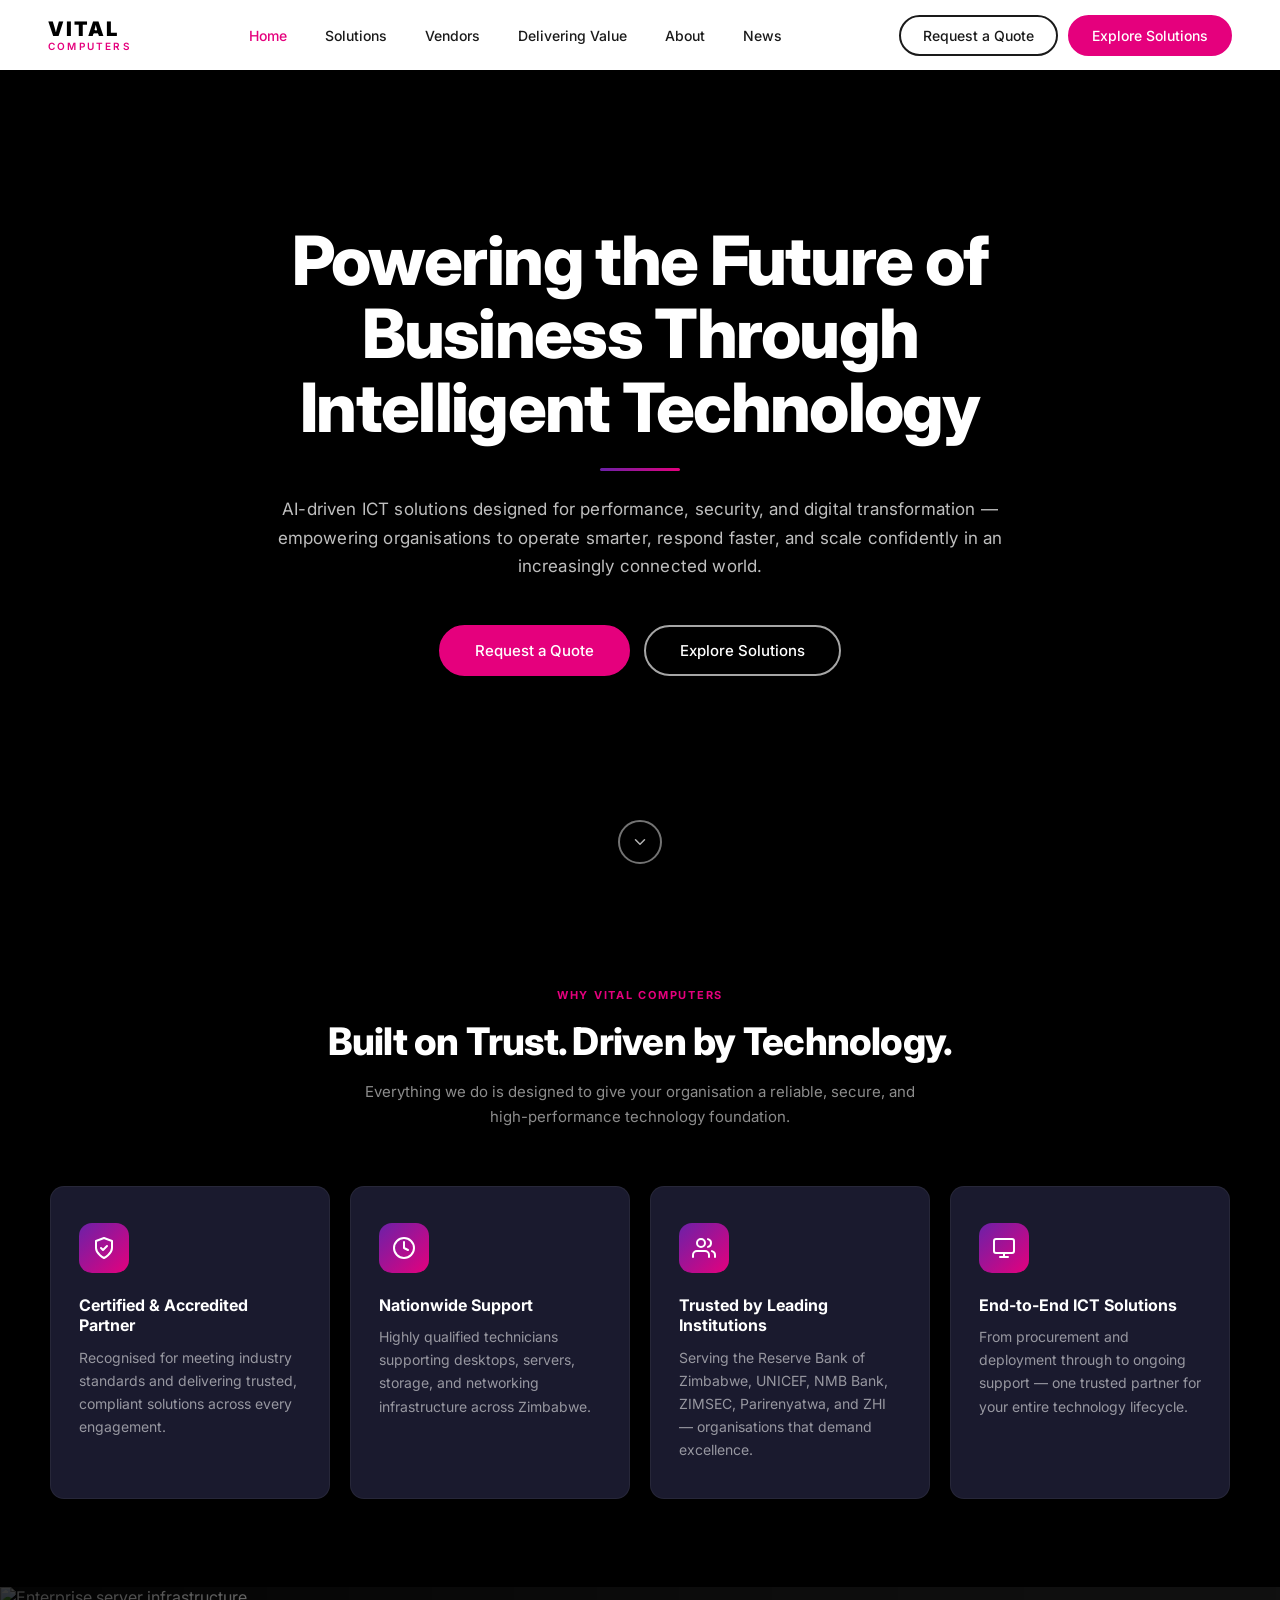
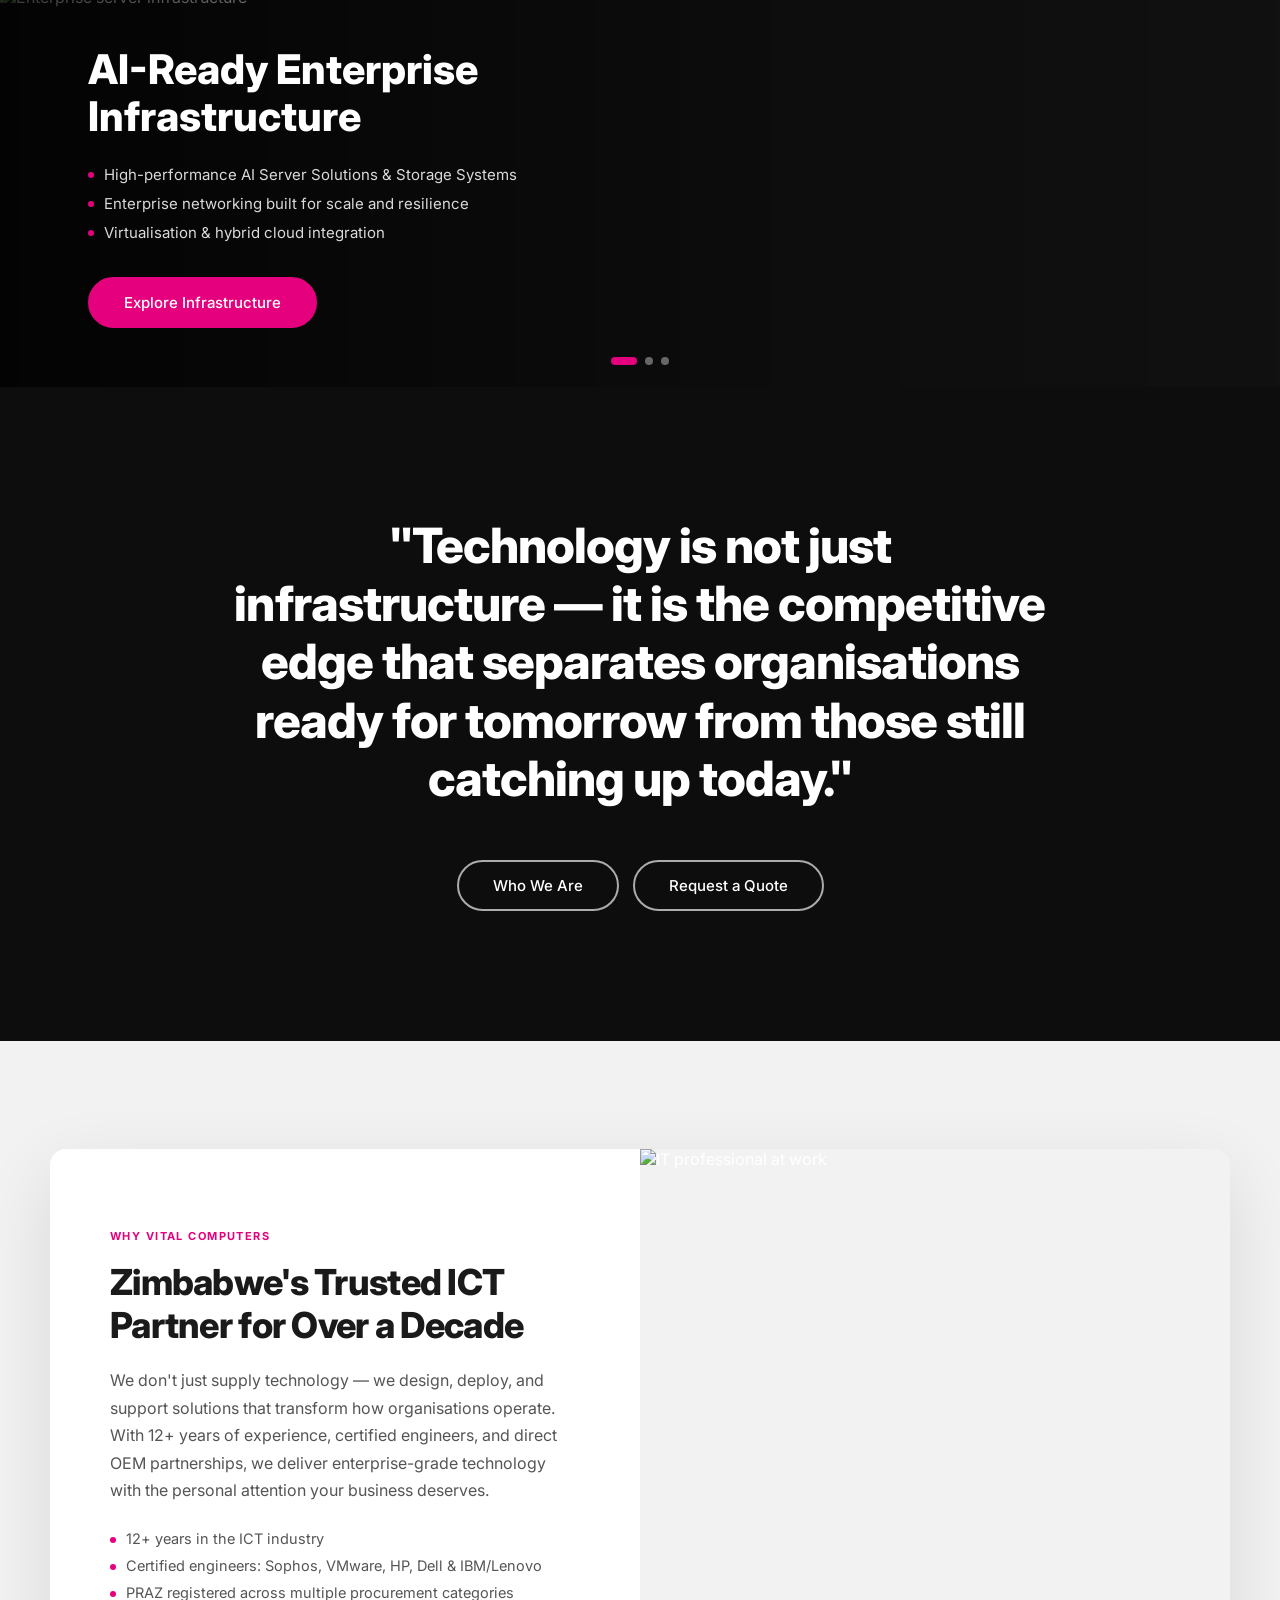
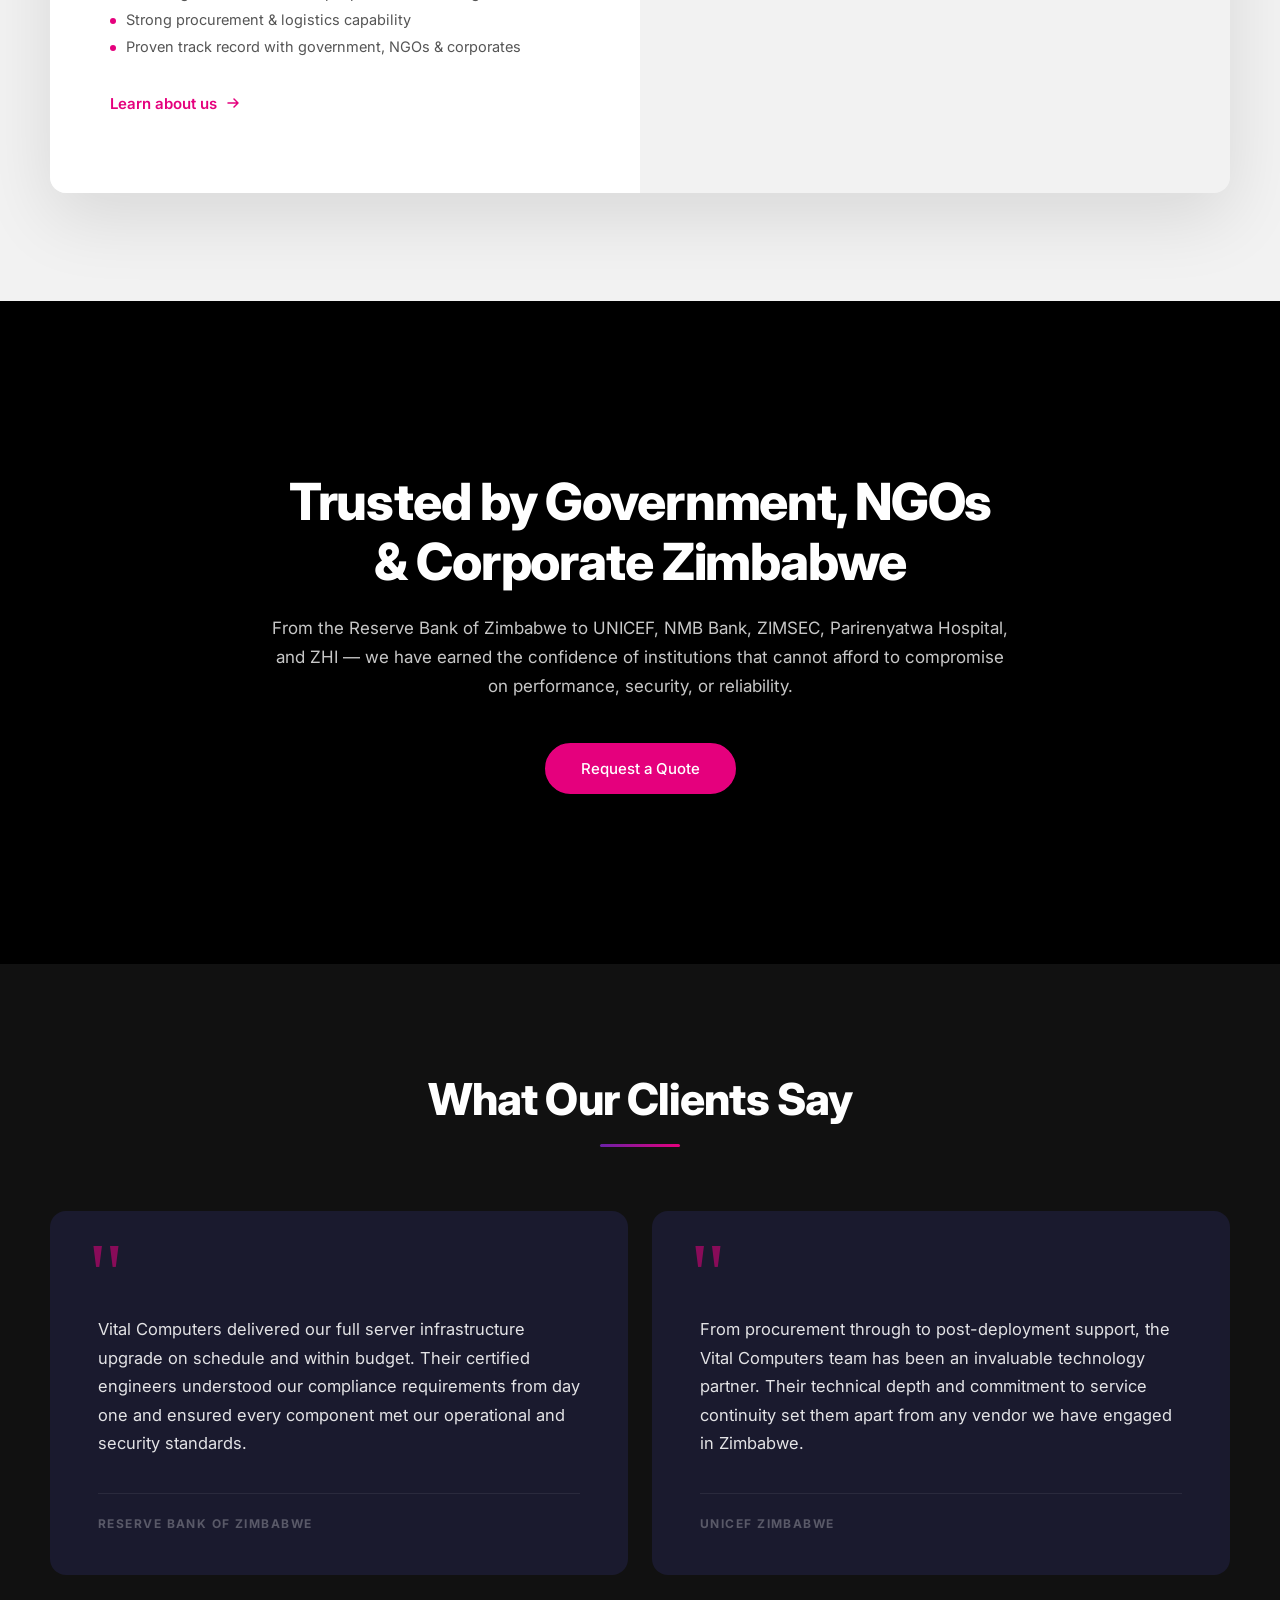
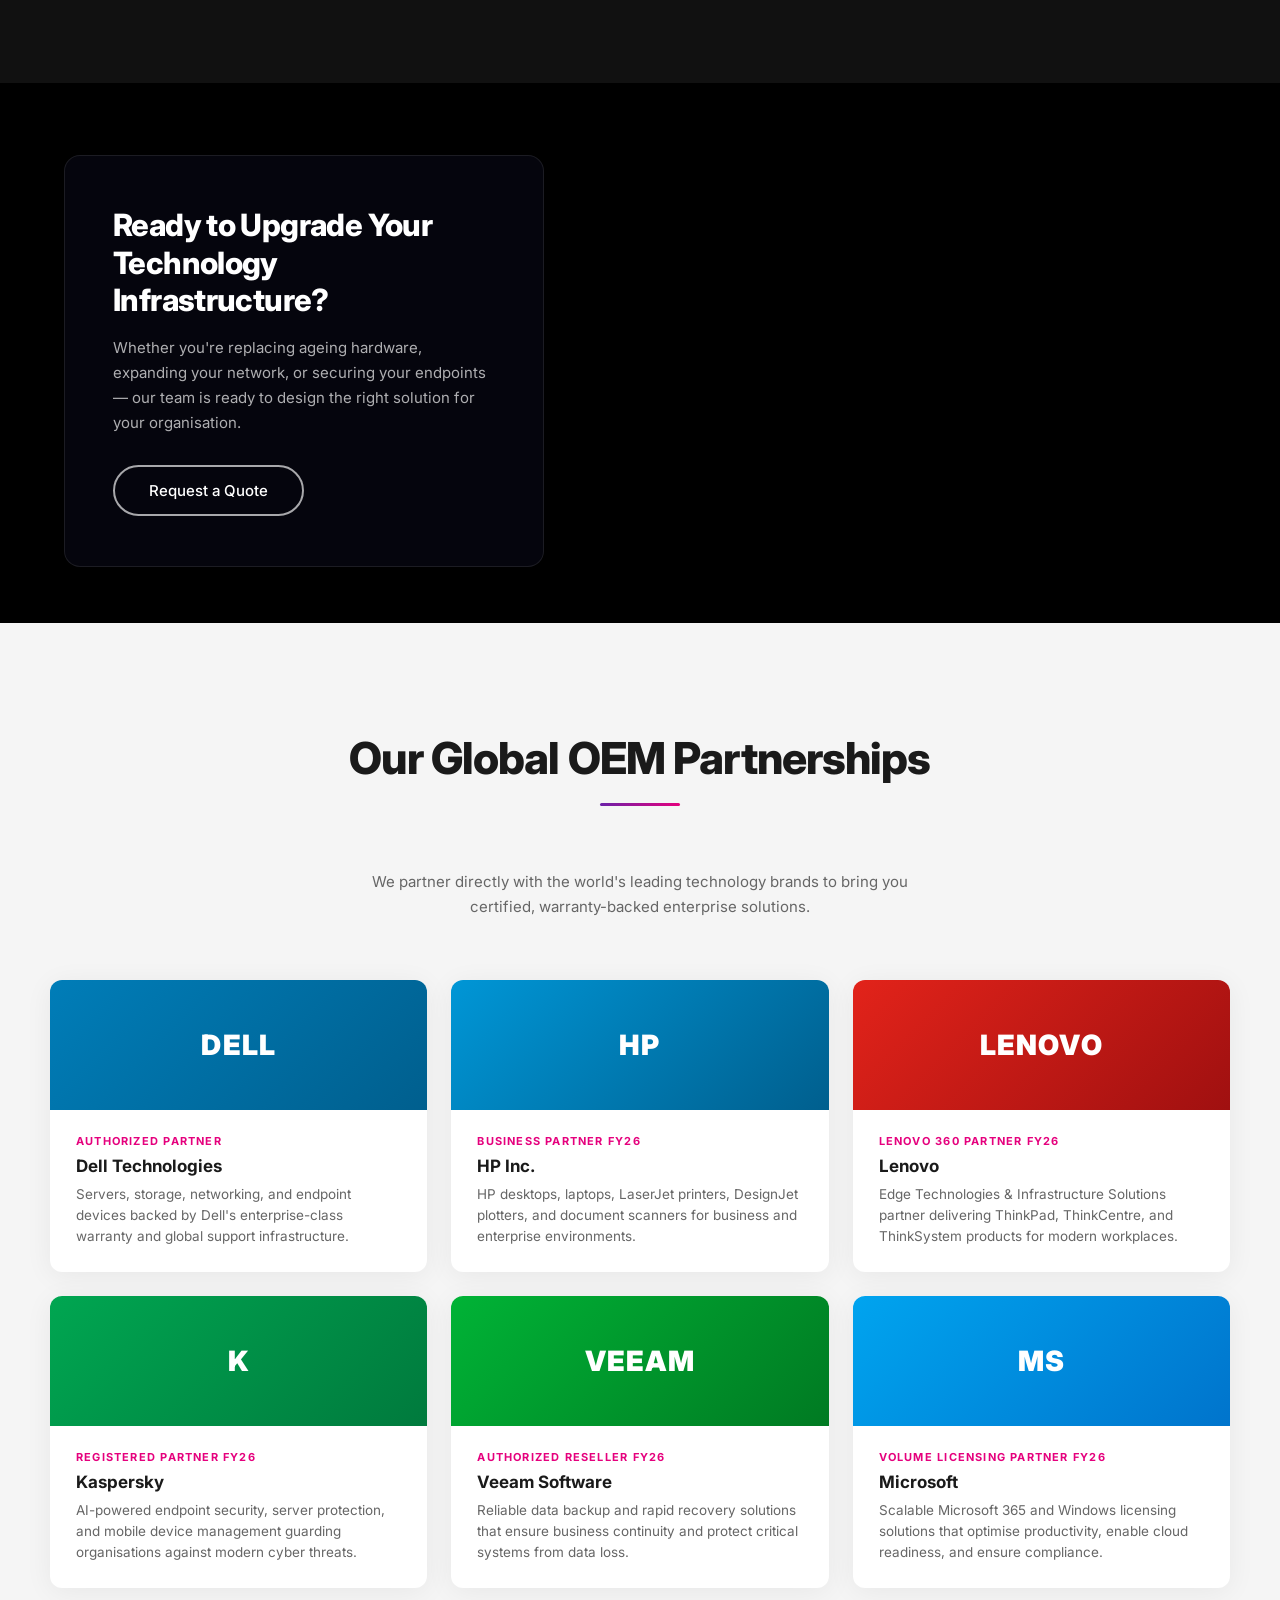
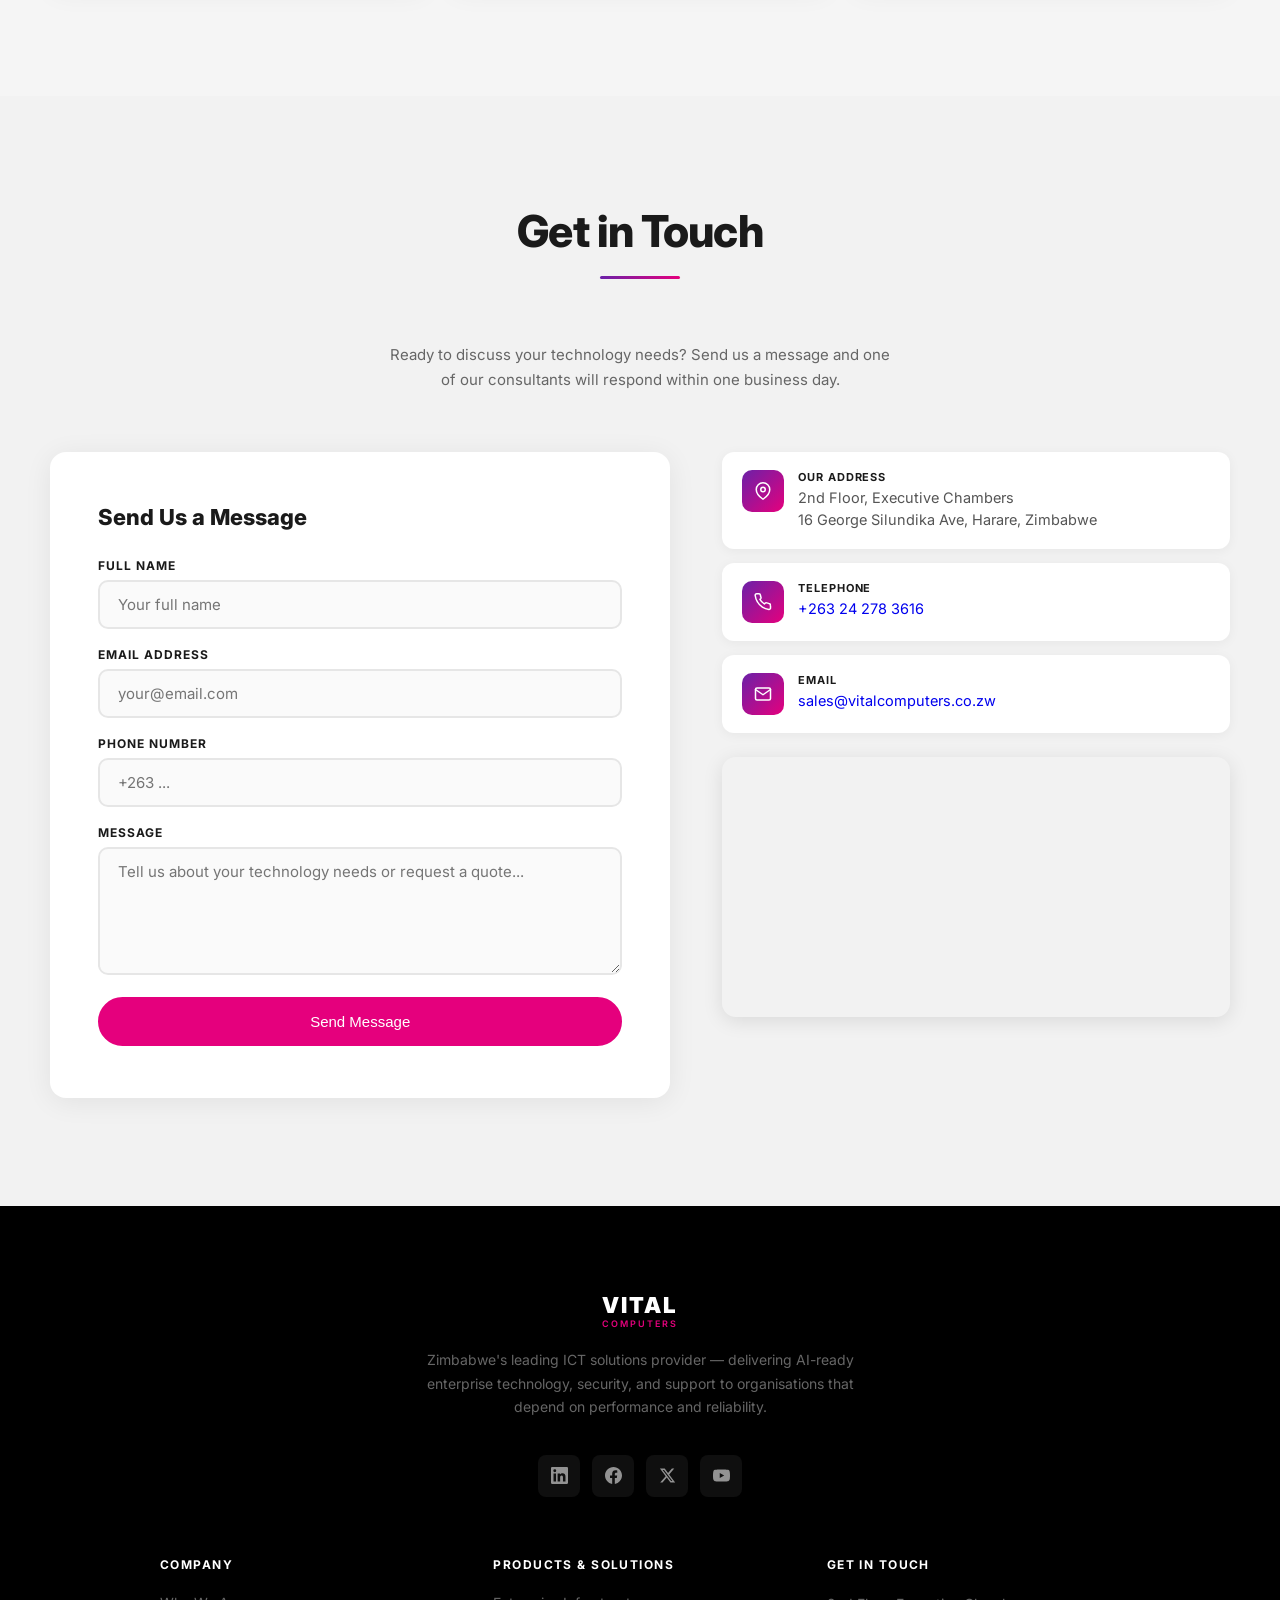
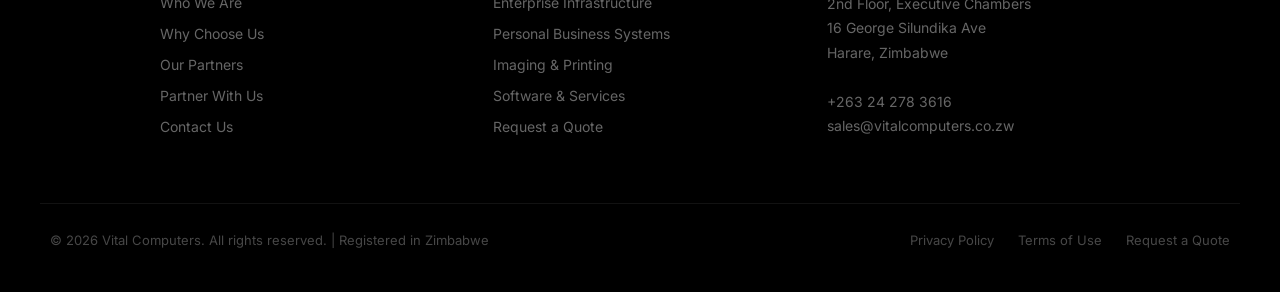
==== commit a30dc3c9: "Convert to multi-page site with shared CSS design system - Extract all styles to style.css with shar" ====
--- a/index.html
+++ b/index.html
@@ -6,1216 +6,55 @@
   <title>Vital Computers — Zimbabwe's ICT Solutions Leader</title>
   <link rel="preconnect" href="https://fonts.googleapis.com">
   <link href="https://fonts.googleapis.com/css2?family=Inter:wght@300;400;500;600;700;800;900&display=swap" rel="stylesheet">
-  <style>
-    /* ============================================================
-       BASE RESET
-    ============================================================ */
-    *, *::before, *::after { box-sizing: border-box; margin: 0; padding: 0; }
-    html { scroll-behavior: smooth; }
-    body {
-      font-family: 'Inter', -apple-system, 'Helvetica Neue', sans-serif;
-      background: #000;
-      color: #fff;
-      overflow-x: hidden;
-    }
-    img { display: block; max-width: 100%; }
-    a { text-decoration: none; }
-
-    /* ============================================================
-       DESIGN TOKENS
-    ============================================================ */
-    :root {
-      --pink:        #E5007D;
-      --purple:      #6B21A8;
-      --dark-0:      #000000;
-      --dark-1:      #0d0d0d;
-      --dark-2:      #111111;
-      --dark-3:      #1a1a1a;
-      --dark-card:   #1a1a2e;
-      --light-bg:    #f5f5f5;
-      --light-bg-2:  #f2f2f2;
-      --white:       #ffffff;
-      --text-muted:  rgba(255,255,255,0.75);
-      --text-faint:  rgba(255,255,255,0.45);
-      --body-dark:   #555;
-    }
-
-    /* ============================================================
-       UTILITY
-    ============================================================ */
-    .gradient-rule {
-      width: 80px;
-      height: 3px;
-      background: linear-gradient(to right, var(--purple), var(--pink));
-      border-radius: 2px;
-    }
-    .gradient-rule--center { margin-left: auto; margin-right: auto; }
-
-    /* ============================================================
-       BUTTONS — all pill-shaped
-    ============================================================ */
-    .btn {
-      display: inline-flex;
-      align-items: center;
-      justify-content: center;
-      gap: 8px;
-      padding: 14px 34px;
-      border-radius: 999px;
-      font-size: 15px;
-      font-weight: 500;
-      cursor: pointer;
-      transition: background 0.22s, border-color 0.22s, color 0.22s, transform 0.15s;
-      white-space: nowrap;
-      border: 2px solid transparent;
-    }
-    .btn:hover { transform: translateY(-1px); }
-    .btn:active { transform: translateY(0); }
-
-    .btn--pink {
-      background: var(--pink);
-      color: #fff;
-      border-color: var(--pink);
-    }
-    .btn--pink:hover { background: #c9006d; border-color: #c9006d; }
-
-    .btn--outline-white {
-      background: transparent;
-      color: #fff;
-      border-color: rgba(255,255,255,0.65);
-    }
-    .btn--outline-white:hover { background: rgba(255,255,255,0.1); border-color: #fff; }
-
-    .btn--outline-dark {
-      background: transparent;
-      color: var(--dark-3);
-      border-color: var(--dark-3);
-    }
-    .btn--outline-dark:hover { background: var(--dark-3); color: #fff; }
-
-    .btn--sm { padding: 10px 22px; font-size: 14px; }
-
-    /* ============================================================
-       NAVIGATION
-    ============================================================ */
-    .nav {
-      position: fixed;
-      inset: 0 0 auto 0;
-      z-index: 1000;
-      background: #fff;
-      height: 70px;
-      padding: 0 48px;
-      display: flex;
-      align-items: center;
-      justify-content: space-between;
-      transition: box-shadow 0.3s;
-    }
-    .nav.nav--scrolled { box-shadow: 0 2px 24px rgba(0,0,0,0.1); }
-
-    .nav__logo {
-      display: flex;
-      flex-direction: column;
-      line-height: 1;
-      color: #000;
-    }
-    .nav__logo-main {
-      font-size: 20px;
-      font-weight: 900;
-      letter-spacing: 0.1em;
-      text-transform: uppercase;
-    }
-    .nav__logo-sub {
-      font-size: 10px;
-      font-weight: 600;
-      letter-spacing: 0.22em;
-      text-transform: uppercase;
-      color: var(--pink);
-      margin-top: 2px;
-    }
-
-    .nav__links {
-      list-style: none;
-      display: flex;
-      align-items: center;
-      gap: 38px;
-    }
-    .nav__links a {
-      font-size: 14px;
-      font-weight: 500;
-      color: var(--dark-3);
-      transition: color 0.2s;
-    }
-    .nav__links a:hover { color: var(--pink); }
-
-    /* Dropdown */
-    .nav__item { position: relative; }
-    .nav__dropdown {
-      position: absolute;
-      top: calc(100% + 18px);
-      left: 50%;
-      transform: translateX(-50%) translateY(-6px);
-      background: #fff;
-      border-radius: 12px;
-      box-shadow: 0 8px 40px rgba(0,0,0,0.13);
-      padding: 8px;
-      min-width: 220px;
-      opacity: 0;
-      visibility: hidden;
-      transition: all 0.22s ease;
-      z-index: 200;
-    }
-    .nav__item:hover .nav__dropdown {
-      opacity: 1;
-      visibility: visible;
-      transform: translateX(-50%) translateY(0);
-    }
-    .nav__dropdown a {
-      display: block;
-      padding: 10px 16px;
-      font-size: 13.5px;
-      font-weight: 500;
-      color: var(--dark-3);
-      border-radius: 8px;
-      transition: background 0.15s, color 0.15s;
-    }
-    .nav__dropdown a:hover { background: var(--light-bg); color: var(--pink); }
-
-    .nav__actions {
-      display: flex;
-      align-items: center;
-      gap: 10px;
-    }
-
-    .btn--nav-outline {
-      background: transparent;
-      color: var(--dark-3);
-      border: 2px solid var(--dark-3);
-      border-radius: 999px;
-    }
-    .btn--nav-outline:hover { background: var(--dark-3); color: #fff; }
-
-    .hamburger {
-      width: 36px;
-      height: 36px;
-      display: flex;
-      flex-direction: column;
-      justify-content: center;
-      gap: 5px;
-      cursor: pointer;
-      padding: 4px;
-      border: none;
-      background: none;
-    }
-    .hamburger span {
-      display: block;
-      height: 2px;
-      background: var(--dark-3);
-      border-radius: 2px;
-    }
-
-    /* ============================================================
-       SECTION 1 — HERO
-    ============================================================ */
-    .hero {
-      position: relative;
-      height: 100vh;
-      min-height: 680px;
-      display: flex;
-      align-items: center;
-      justify-content: center;
-      overflow: hidden;
-    }
-
-    .hero__bg {
-      position: absolute;
-      inset: 0;
-      background-image: url('https://images.unsplash.com/photo-1558494949-ef010cbdcc31?w=1920&q=85');
-      background-size: cover;
-      background-position: center;
-    }
-
-    .hero__overlay {
-      position: absolute;
-      inset: 0;
-      background: linear-gradient(
-        to bottom,
-        rgba(0,0,0,0.35) 0%,
-        rgba(0,0,0,0.52) 50%,
-        rgba(0,0,0,0.82) 100%
-      );
-    }
-
-    .hero__content {
-      position: relative;
-      z-index: 2;
-      text-align: center;
-      max-width: 900px;
-      padding: 0 28px;
-    }
-
-    .hero__content h1 {
-      font-size: clamp(38px, 5.5vw, 68px);
-      font-weight: 800;
-      color: #fff;
-      line-height: 1.08;
-      letter-spacing: -0.025em;
-      margin-bottom: 24px;
-    }
-
-    .hero__rule { margin: 0 auto 24px; }
-
-    .hero__sub {
-      font-size: 17px;
-      font-weight: 400;
-      color: var(--text-muted);
-      letter-spacing: 0.01em;
-      margin-bottom: 44px;
-      line-height: 1.68;
-      max-width: 740px;
-      margin-left: auto;
-      margin-right: auto;
-    }
-
-    .hero__buttons {
-      display: flex;
-      gap: 14px;
-      justify-content: center;
-      flex-wrap: wrap;
-    }
-
-    /* ============================================================
-       VALUE PROPS — 4 cards (NEW SECTION)
-    ============================================================ */
-    .value-props {
-      background: var(--dark-0);
-      padding: 88px 40px;
-    }
-
-    .value-props__label {
-      text-align: center;
-      font-size: 11px;
-      font-weight: 700;
-      letter-spacing: 0.16em;
-      text-transform: uppercase;
-      color: var(--pink);
-      margin-bottom: 16px;
-    }
-
-    .value-props__heading {
-      text-align: center;
-      font-size: clamp(26px, 3vw, 38px);
-      font-weight: 800;
-      color: #fff;
-      letter-spacing: -0.02em;
-      margin-bottom: 16px;
-    }
-
-    .value-props__sub {
-      text-align: center;
-      font-size: 15px;
-      color: rgba(255,255,255,0.55);
-      max-width: 560px;
-      margin: 0 auto 56px;
-      line-height: 1.65;
-    }
-
-    .value-props__grid {
-      max-width: 1180px;
-      margin: 0 auto;
-      display: grid;
-      grid-template-columns: repeat(4, 1fr);
-      gap: 20px;
-    }
-
-    .vcard {
-      background: var(--dark-card);
-      border-radius: 14px;
-      padding: 36px 28px;
-      border: 1px solid rgba(255,255,255,0.055);
-      transition: border-color 0.25s, transform 0.25s;
-    }
-
-    .vcard:hover {
-      border-color: rgba(229,0,125,0.35);
-      transform: translateY(-4px);
-    }
-
-    .vcard__icon {
-      width: 50px;
-      height: 50px;
-      background: linear-gradient(135deg, var(--purple), var(--pink));
-      border-radius: 13px;
-      display: flex;
-      align-items: center;
-      justify-content: center;
-      margin-bottom: 22px;
-    }
-
-    .vcard__icon svg { width: 24px; height: 24px; color: #fff; }
-
-    .vcard h3 {
-      font-size: 16px;
-      font-weight: 700;
-      color: #fff;
-      margin-bottom: 10px;
-      line-height: 1.3;
-    }
-
-    .vcard p {
-      font-size: 14px;
-      color: rgba(255,255,255,0.55);
-      line-height: 1.65;
-    }
-
-    /* ============================================================
-       SECTION 2 — CAROUSEL / BANNER
-    ============================================================ */
-    .carousel {
-      position: relative;
-      overflow: hidden;
-      background: var(--dark-2);
-    }
-
-    .carousel__track {
-      display: flex;
-      transition: transform 0.65s cubic-bezier(0.25, 0.46, 0.45, 0.94);
-      will-change: transform;
-    }
-
-    .carousel__slide {
-      min-width: 100%;
-      position: relative;
-      aspect-ratio: 16/5;
-      overflow: hidden;
-    }
-
-    .carousel__slide img {
-      width: 100%;
-      height: 100%;
-      object-fit: cover;
-    }
-
-    .carousel__overlay {
-      position: absolute;
-      inset: 0;
-      background: linear-gradient(
-        to right,
-        rgba(0,0,0,0.78) 0%,
-        rgba(0,0,0,0.25) 58%,
-        transparent 100%
-      );
-      display: flex;
-      align-items: center;
-      padding: 48px 88px;
-    }
-
-    .carousel__content { max-width: 520px; }
-
-    .carousel__content h2 {
-      font-size: clamp(26px, 3.2vw, 44px);
-      font-weight: 800;
-      color: #fff;
-      line-height: 1.15;
-      margin-bottom: 20px;
-    }
-
-    .carousel__content ul {
-      list-style: none;
-      margin-bottom: 30px;
-    }
-
-    .carousel__content ul li {
-      font-size: 15px;
-      color: rgba(255,255,255,0.85);
-      padding: 5px 0;
-      display: flex;
-      align-items: center;
-      gap: 10px;
-    }
-
-    .carousel__content ul li::before {
-      content: '';
-      width: 6px;
-      height: 6px;
-      min-width: 6px;
-      background: var(--pink);
-      border-radius: 50%;
-    }
-
-    .carousel__dots {
-      position: absolute;
-      bottom: 22px;
-      left: 50%;
-      transform: translateX(-50%);
-      display: flex;
-      gap: 8px;
-      z-index: 10;
-    }
-
-    .carousel__dot {
-      width: 8px;
-      height: 8px;
-      border-radius: 50%;
-      background: rgba(255,255,255,0.38);
-      cursor: pointer;
-      transition: all 0.3s;
-      border: none;
-    }
-
-    .carousel__dot--active {
-      background: var(--pink);
-      width: 26px;
-      border-radius: 4px;
-    }
-
-    /* ============================================================
-       SECTION 3 — DARK STATEMENT
-    ============================================================ */
-    .statement {
-      position: relative;
-      padding: 130px 40px;
-      text-align: center;
-      background: var(--dark-1);
-      overflow: hidden;
-    }
-
-    .statement__texture {
-      position: absolute;
-      inset: 0;
-      background-image: url('https://images.unsplash.com/photo-1451187580459-43490279c0fa?w=1920&q=30');
-      background-size: cover;
-      background-position: center;
-      opacity: 0.04;
-    }
-
-    .statement__inner {
-      position: relative;
-      z-index: 2;
-      max-width: 820px;
-      margin: 0 auto;
-    }
-
-    .statement__inner h2 {
-      font-size: clamp(28px, 3.8vw, 54px);
-      font-weight: 800;
-      color: #fff;
-      line-height: 1.2;
-      letter-spacing: -0.02em;
-      margin-bottom: 52px;
-    }
-
-    .statement__buttons {
-      display: flex;
-      gap: 14px;
-      justify-content: center;
-      flex-wrap: wrap;
-    }
-
-    /* ============================================================
-       SECTION 4 — SPLIT CARD
-    ============================================================ */
-    .split-section {
-      background: var(--light-bg-2);
-      padding: 108px 40px;
-    }
-
-    .split-card {
-      max-width: 1180px;
-      margin: 0 auto;
-      display: grid;
-      grid-template-columns: 1fr 1fr;
-      border-radius: 16px;
-      overflow: hidden;
-      box-shadow: 0 24px 72px rgba(0,0,0,0.11);
-    }
-
-    .split-card__text {
-      background: #fff;
-      padding: 80px 60px;
-      display: flex;
-      flex-direction: column;
-      justify-content: center;
-    }
-
-    .split-card__tag {
-      font-size: 11px;
-      font-weight: 700;
-      letter-spacing: 0.13em;
-      text-transform: uppercase;
-      color: var(--pink);
-      margin-bottom: 18px;
-    }
-
-    .split-card__text h2 {
-      font-size: clamp(26px, 2.8vw, 40px);
-      font-weight: 800;
-      color: var(--dark-3);
-      line-height: 1.2;
-      letter-spacing: -0.02em;
-      margin-bottom: 20px;
-    }
-
-    .split-card__text p {
-      font-size: 16px;
-      line-height: 1.72;
-      color: #555;
-      margin-bottom: 20px;
-    }
-
-    .split-card__bullets {
-      list-style: none;
-      margin-bottom: 34px;
-    }
-
-    .split-card__bullets li {
-      font-size: 14.5px;
-      color: #555;
-      padding: 5px 0;
-      display: flex;
-      align-items: flex-start;
-      gap: 10px;
-    }
-
-    .split-card__bullets li::before {
-      content: '';
-      width: 6px;
-      height: 6px;
-      min-width: 6px;
-      background: var(--pink);
-      border-radius: 50%;
-      margin-top: 7px;
-    }
-
-    .cta-link {
-      display: inline-flex;
-      align-items: center;
-      gap: 8px;
-      color: var(--pink);
-      font-weight: 600;
-      font-size: 15px;
-      transition: gap 0.2s, color 0.2s;
-    }
-
-    .cta-link:hover { gap: 13px; color: #c9006d; }
-
-    .split-card__image {
-      overflow: hidden;
-      min-height: 460px;
-    }
-
-    .split-card__image img {
-      width: 100%;
-      height: 100%;
-      object-fit: cover;
-    }
-
-    /* ============================================================
-       SECTION 5 — FULL BLEED IMAGE SECTION
-    ============================================================ */
-    .fullbleed {
-      position: relative;
-      padding: 170px 40px;
-      text-align: center;
-      overflow: hidden;
-    }
-
-    .fullbleed__bg {
-      position: absolute;
-      inset: 0;
-      background-image: url('https://images.unsplash.com/photo-1486406146926-c627a92ad1ab?w=1920&q=85');
-      background-size: cover;
-      background-position: center 30%;
-    }
-
-    .fullbleed__overlay {
-      position: absolute;
-      inset: 0;
-      background: linear-gradient(
-        to bottom,
-        rgba(0,0,0,0.72) 0%,
-        rgba(0,0,0,0.55) 100%
-      );
-    }
-
-    .fullbleed__content {
-      position: relative;
-      z-index: 2;
-      max-width: 740px;
-      margin: 0 auto;
-    }
-
-    .fullbleed__content h2 {
-      font-size: clamp(30px, 4vw, 54px);
-      font-weight: 800;
-      color: #fff;
-      line-height: 1.18;
-      letter-spacing: -0.022em;
-      margin-bottom: 22px;
-    }
-
-    .fullbleed__content p {
-      font-size: 17px;
-      color: rgba(255,255,255,0.78);
-      line-height: 1.72;
-      margin-bottom: 42px;
-    }
-
-    /* ============================================================
-       SECTION 6 — TESTIMONIALS
-    ============================================================ */
-    .testimonials {
-      background: var(--dark-2);
-      padding: 108px 40px;
-    }
-
-    .section-header {
-      text-align: center;
-      margin-bottom: 64px;
-    }
-
-    .section-header h2 {
-      font-size: clamp(28px, 3.5vw, 44px);
-      font-weight: 800;
-      letter-spacing: -0.02em;
-      margin-bottom: 18px;
-    }
-
-    .section-header--dark h2 { color: #fff; }
-    .section-header--light h2 { color: var(--dark-3); }
-
-    .testimonials__grid {
-      max-width: 1180px;
-      margin: 0 auto;
-      display: grid;
-      grid-template-columns: 1fr 1fr;
-      gap: 24px;
-    }
-
-    .tcard {
-      background: var(--dark-card);
-      border-radius: 16px;
-      padding: 52px 48px 44px;
-      position: relative;
-    }
-
-    .tcard__quote-icon {
-      font-size: 88px;
-      line-height: 1;
-      color: var(--pink);
-      font-family: Georgia, 'Times New Roman', serif;
-      opacity: 0.55;
-      position: absolute;
-      top: 20px;
-      left: 38px;
-      pointer-events: none;
-      user-select: none;
-    }
-
-    .tcard__text {
-      font-size: 16.5px;
-      line-height: 1.72;
-      color: rgba(255,255,255,0.88);
-      font-weight: 400;
-      margin-top: 52px;
-      margin-bottom: 36px;
-    }
-
-    .tcard__profile {
-      display: flex;
-      align-items: center;
-      gap: 16px;
-    }
-
-    .tcard__avatar {
-      width: 56px;
-      height: 56px;
-      min-width: 56px;
-      border-radius: 50%;
-      object-fit: cover;
-      border: 2.5px solid var(--pink);
-    }
-
-    .tcard__name {
-      font-size: 15px;
-      font-weight: 700;
-      color: #fff;
-    }
-
-    .tcard__role {
-      font-size: 13px;
-      color: rgba(255,255,255,0.48);
-      margin-top: 2px;
-    }
-
-    .tcard__logo {
-      margin-top: 30px;
-      padding-top: 22px;
-      border-top: 1px solid rgba(255,255,255,0.07);
-      font-size: 12px;
-      font-weight: 700;
-      letter-spacing: 0.12em;
-      text-transform: uppercase;
-      color: rgba(255,255,255,0.28);
-    }
-
-    /* ============================================================
-       SECTION 7 — CTA BANNER (glassmorphism card)
-    ============================================================ */
-    .cta-banner {
-      position: relative;
-      min-height: 540px;
-      display: flex;
-      align-items: flex-end;
-      overflow: hidden;
-    }
-
-    .cta-banner__bg {
-      position: absolute;
-      inset: 0;
-      background-image: url('https://images.unsplash.com/photo-1497366216548-37526070297c?w=1920&q=85');
-      background-size: cover;
-      background-position: center;
-    }
-
-    .cta-banner__overlay {
-      position: absolute;
-      inset: 0;
-      background: linear-gradient(
-        to right,
-        rgba(0,0,0,0.72) 0%,
-        rgba(0,0,0,0.2) 65%,
-        transparent 100%
-      );
-    }
-
-    .cta-glass {
-      position: relative;
-      z-index: 2;
-      margin: 56px 64px;
-      padding: 50px 48px;
-      background: rgba(8,8,18,0.72);
-      backdrop-filter: blur(18px);
-      -webkit-backdrop-filter: blur(18px);
-      border: 1px solid rgba(255,255,255,0.09);
-      border-radius: 16px;
-      max-width: 480px;
-    }
-
-    .cta-glass h2 {
-      font-size: clamp(22px, 2.4vw, 34px);
-      font-weight: 800;
-      color: #fff;
-      line-height: 1.22;
-      letter-spacing: -0.02em;
-      margin-bottom: 16px;
-    }
-
-    .cta-glass p {
-      font-size: 15px;
-      color: rgba(255,255,255,0.68);
-      line-height: 1.68;
-      margin-bottom: 30px;
-    }
-
-    /* ============================================================
-       SECTION 8 — OEM PARTNERS GRID (repurposed news grid)
-    ============================================================ */
-    .partners {
-      background: var(--light-bg);
-      padding: 108px 40px;
-    }
-
-    .partners__grid {
-      max-width: 1180px;
-      margin: 60px auto 0;
-      display: grid;
-      grid-template-columns: repeat(3, 1fr);
-      gap: 24px;
-    }
-
-    .partner-card {
-      background: #fff;
-      border-radius: 12px;
-      overflow: hidden;
-      box-shadow: 0 4px 28px rgba(0,0,0,0.06);
-      transition: transform 0.24s ease, box-shadow 0.24s ease;
-      display: block;
-      color: inherit;
-    }
-
-    .partner-card:hover {
-      transform: translateY(-5px);
-      box-shadow: 0 16px 48px rgba(0,0,0,0.12);
-    }
-
-    .partner-card__logo {
-      height: 130px;
-      display: flex;
-      align-items: center;
-      justify-content: center;
-      font-size: 28px;
-      font-weight: 900;
-      letter-spacing: 0.04em;
-      color: #fff;
-      text-transform: uppercase;
-    }
-
-    .partner-card__body { padding: 24px 26px; }
-
-    .partner-card__tier {
-      font-size: 11px;
-      font-weight: 700;
-      letter-spacing: 0.11em;
-      text-transform: uppercase;
-      color: var(--pink);
-      margin-bottom: 8px;
-    }
-
-    .partner-card__name {
-      font-size: 17px;
-      font-weight: 700;
-      color: var(--dark-3);
-      margin-bottom: 8px;
-    }
-
-    .partner-card__desc {
-      font-size: 13.5px;
-      color: #666;
-      line-height: 1.58;
-    }
-
-    /* ============================================================
-       CONTACT SECTION (NEW)
-    ============================================================ */
-    .contact {
-      background: var(--light-bg-2);
-      padding: 108px 40px;
-    }
-
-    .contact__grid {
-      max-width: 1180px;
-      margin: 60px auto 0;
-      display: grid;
-      grid-template-columns: 1.1fr 0.9fr;
-      gap: 52px;
-    }
-
-    .contact__form-card {
-      background: #fff;
-      border-radius: 16px;
-      padding: 52px 48px;
-      box-shadow: 0 4px 28px rgba(0,0,0,0.07);
-    }
-
-    .contact__form-card h3 {
-      font-size: 22px;
-      font-weight: 800;
-      color: var(--dark-3);
-      margin-bottom: 28px;
-    }
-
-    .form__group { margin-bottom: 18px; }
-
-    .form__group label {
-      display: block;
-      font-size: 12px;
-      font-weight: 700;
-      letter-spacing: 0.08em;
-      text-transform: uppercase;
-      color: var(--dark-3);
-      margin-bottom: 7px;
-    }
-
-    .form__group input,
-    .form__group textarea {
-      width: 100%;
-      padding: 13px 18px;
-      border: 2px solid #e6e6e6;
-      border-radius: 10px;
-      font-family: inherit;
-      font-size: 15px;
-      color: var(--dark-3);
-      background: #fafafa;
-      transition: border-color 0.2s, background 0.2s;
-      outline: none;
-    }
-
-    .form__group input:focus,
-    .form__group textarea:focus {
-      border-color: var(--pink);
-      background: #fff;
-    }
-
-    .form__group textarea {
-      min-height: 128px;
-      resize: vertical;
-    }
-
-    .contact__info { margin-bottom: 24px; }
-
-    .contact__info-item {
-      display: flex;
-      gap: 14px;
-      align-items: flex-start;
-      margin-bottom: 14px;
-      padding: 18px 20px;
-      background: #fff;
-      border-radius: 12px;
-      box-shadow: 0 2px 12px rgba(0,0,0,0.05);
-    }
-
-    .contact__info-icon {
-      width: 42px;
-      height: 42px;
-      min-width: 42px;
-      background: linear-gradient(135deg, var(--purple), var(--pink));
-      border-radius: 10px;
-      display: flex;
-      align-items: center;
-      justify-content: center;
-      color: #fff;
-    }
-
-    .contact__info-icon svg { width: 18px; height: 18px; }
-
-    .contact__info-label {
-      font-size: 11px;
-      font-weight: 700;
-      letter-spacing: 0.08em;
-      text-transform: uppercase;
-      color: var(--dark-3);
-      margin-bottom: 3px;
-    }
-
-    .contact__info-value {
-      font-size: 14.5px;
-      color: #555;
-      line-height: 1.5;
-    }
-
-    .contact__map iframe {
-      width: 100%;
-      height: 260px;
-      border: none;
-      border-radius: 14px;
-      box-shadow: 0 4px 20px rgba(0,0,0,0.1);
-    }
-
-    /* ============================================================
-       FOOTER
-    ============================================================ */
-    .footer {
-      background: var(--dark-0);
-      padding: 88px 40px 44px;
-      text-align: center;
-    }
-
-    .footer__logo {
-      display: inline-flex;
-      flex-direction: column;
-      line-height: 1;
-      color: #fff;
-      margin-bottom: 20px;
-    }
-
-    .footer__logo-main {
-      font-size: 22px;
-      font-weight: 900;
-      letter-spacing: 0.1em;
-      text-transform: uppercase;
-    }
-
-    .footer__logo-sub {
-      font-size: 9px;
-      font-weight: 600;
-      letter-spacing: 0.22em;
-      text-transform: uppercase;
-      color: var(--pink);
-      margin-top: 3px;
-    }
-
-    .footer__desc {
-      font-size: 14px;
-      color: rgba(255,255,255,0.4);
-      max-width: 440px;
-      margin: 0 auto 36px;
-      line-height: 1.68;
-    }
-
-    .footer__socials {
-      display: flex;
-      justify-content: center;
-      gap: 12px;
-      margin-bottom: 60px;
-    }
-
-    .footer__social {
-      width: 42px;
-      height: 42px;
-      border-radius: 8px;
-      background: rgba(255,255,255,0.06);
-      display: flex;
-      align-items: center;
-      justify-content: center;
-      color: rgba(255,255,255,0.55);
-      transition: background 0.22s, color 0.22s;
-    }
-
-    .footer__social:hover { background: var(--pink); color: #fff; }
-    .footer__social svg { width: 17px; height: 17px; }
-
-    .footer__links {
-      max-width: 960px;
-      margin: 0 auto 56px;
-      display: grid;
-      grid-template-columns: repeat(3, 1fr);
-      gap: 40px;
-      text-align: left;
-    }
-
-    .footer__col h4 {
-      font-size: 12px;
-      font-weight: 700;
-      letter-spacing: 0.12em;
-      text-transform: uppercase;
-      color: #fff;
-      margin-bottom: 20px;
-    }
-
-    .footer__col ul { list-style: none; }
-    .footer__col ul li { margin-bottom: 11px; }
-
-    .footer__col ul li a {
-      font-size: 14px;
-      color: rgba(255,255,255,0.4);
-      transition: color 0.2s;
-    }
-
-    .footer__col ul li a:hover { color: var(--pink); }
-
-    .footer__contact-text {
-      font-size: 14px;
-      color: rgba(255,255,255,0.4);
-      line-height: 1.75;
-    }
-
-    .footer__contact-text a {
-      color: rgba(255,255,255,0.4);
-      transition: color 0.2s;
-    }
-
-    .footer__contact-text a:hover { color: var(--pink); }
-
-    .footer__rule {
-      border: none;
-      border-top: 1px solid rgba(255,255,255,0.07);
-      margin-bottom: 28px;
-    }
-
-    .footer__bottom {
-      display: flex;
-      justify-content: space-between;
-      align-items: center;
-      max-width: 1180px;
-      margin: 0 auto;
-      flex-wrap: wrap;
-      gap: 12px;
-    }
-
-    .footer__copy { font-size: 13px; color: rgba(255,255,255,0.28); }
-
-    .footer__legal { display: flex; gap: 24px; }
-
-    .footer__legal a {
-      font-size: 13px;
-      color: rgba(255,255,255,0.28);
-      transition: color 0.2s;
-    }
-
-    .footer__legal a:hover { color: rgba(255,255,255,0.65); }
-
-    /* ============================================================
-       RESPONSIVE
-    ============================================================ */
-    @media (max-width: 1024px) {
-      .nav { padding: 0 28px; }
-      .nav__links { gap: 22px; }
-      .value-props__grid { grid-template-columns: repeat(2, 1fr); }
-    }
-
-    @media (max-width: 860px) {
-      .nav__links { display: none; }
-      .split-card { grid-template-columns: 1fr; }
-      .split-card__image { min-height: 320px; aspect-ratio: 16/9; }
-      .testimonials__grid { grid-template-columns: 1fr; }
-      .partners__grid { grid-template-columns: 1fr 1fr; }
-      .footer__links { grid-template-columns: 1fr; gap: 28px; text-align: center; }
-      .footer__bottom { justify-content: center; text-align: center; }
-      .carousel__overlay { padding: 32px 40px; }
-      .carousel__slide { aspect-ratio: 16/7; }
-      .contact__grid { grid-template-columns: 1fr; }
-    }
-
-    @media (max-width: 580px) {
-      .nav { height: 60px; }
-      .hero { min-height: 580px; }
-      .partners__grid { grid-template-columns: 1fr; }
-      .value-props__grid { grid-template-columns: 1fr; }
-      .carousel__slide { aspect-ratio: unset; height: 300px; }
-      .cta-glass { margin: 28px 24px; padding: 36px 30px; }
-      .split-card__text { padding: 44px 30px; }
-      .statement { padding: 88px 24px; }
-      .fullbleed { padding: 120px 24px; }
-      .contact__form-card { padding: 36px 28px; }
-    }
-  </style>
+  <link rel="stylesheet" href="style.css">
 </head>
 <body>
 
-  <!-- ============================================================
-       NAVIGATION
-  ============================================================ -->
+  <!-- NAVIGATION -->
   <nav class="nav" id="navbar">
-    <a href="#home" class="nav__logo">
+    <a href="index.html" class="nav__logo">
       <span class="nav__logo-main">Vital</span>
       <span class="nav__logo-sub">Computers</span>
     </a>
-
     <ul class="nav__links">
-      <li><a href="#home">Home</a></li>
+      <li><a href="index.html" class="active">Home</a></li>
+      <li><a href="solutions.html">Solutions</a></li>
+      <li><a href="vendors.html">Vendors</a></li>
+      <li><a href="value.html">Delivering Value</a></li>
       <li class="nav__item">
-        <a href="#solutions">Products &amp; Solutions</a>
+        <a href="about.html">About</a>
         <div class="nav__dropdown">
-          <a href="#solutions">Enterprise Infrastructure</a>
-          <a href="#solutions">Personal Business Systems</a>
-          <a href="#solutions">Imaging &amp; Printing Systems</a>
-          <a href="#solutions">Software &amp; Services</a>
+          <a href="about.html">About Us</a>
+          <a href="partner.html">Partner With Us</a>
         </div>
       </li>
-      <li class="nav__item">
-        <a href="#about">About</a>
-        <div class="nav__dropdown">
-          <a href="#about">Who We Are</a>
-          <a href="#contact">Contact Us</a>
-        </div>
-      </li>
-      <li><a href="#contact">Contact</a></li>
+      <li><a href="news.html">News</a></li>
     </ul>
-
     <div class="nav__actions">
-      <a href="#contact" class="btn btn--sm btn--nav-outline">Request a Quote</a>
-      <a href="#solutions" class="btn btn--sm btn--pink">Explore Solutions</a>
-      <button class="hamburger" aria-label="Menu">
-        <span></span><span></span><span></span>
-      </button>
+      <a href="index.html#contact" class="btn btn--sm btn--nav-outline">Request a Quote</a>
+      <a href="solutions.html" class="btn btn--sm btn--pink">Explore Solutions</a>
+      <button class="hamburger" aria-label="Menu"><span></span><span></span><span></span></button>
     </div>
   </nav>
 
-
-  <!-- ============================================================
-       SECTION 1 — HERO
-  ============================================================ -->
+  <!-- MOBILE NAV DRAWER -->
+  <div class="nav__mobile" id="mobileNav">
+    <a href="index.html">Home</a>
+    <a href="solutions.html">Solutions</a>
+    <a href="vendors.html">Vendors</a>
+    <a href="value.html">Delivering Value</a>
+    <a href="about.html">About Us</a>
+    <a href="partner.html">Partner With Us</a>
+    <a href="news.html">News</a>
+    <div class="nav__mobile-cta">
+      <a href="index.html#contact" class="btn btn--pink" style="text-align:center">Request a Quote</a>
+      <a href="solutions.html" class="btn btn--outline-dark" style="text-align:center">Explore Solutions</a>
+    </div>
+  </div>
+
+  <!-- HERO -->
   <section class="hero" id="home">
-    <div class="hero__bg"></div>
+    <div class="hero__bg" style="background-image:url('https://images.unsplash.com/photo-1558494949-ef010cbdcc31?w=1920&q=85')"></div>
     <div class="hero__overlay"></div>
     <div class="hero__content">
       <h1>Powering the Future of Business Through Intelligent Technology</h1>
@@ -1223,79 +62,56 @@
       <p class="hero__sub">AI-driven ICT solutions designed for performance, security, and digital transformation — empowering organisations to operate smarter, respond faster, and scale confidently in an increasingly connected world.</p>
       <div class="hero__buttons">
         <a href="#contact" class="btn btn--pink">Request a Quote</a>
-        <a href="#solutions" class="btn btn--outline-white">Explore Solutions</a>
-      </div>
-    </div>
-  </section>
-
-
-  <!-- ============================================================
-       VALUE PROPOSITION CARDS (NEW)
-  ============================================================ -->
+        <a href="solutions.html" class="btn btn--outline-white">Explore Solutions</a>
+      </div>
+    </div>
+    <div class="hero__scroll" aria-hidden="true">
+      <svg viewBox="0 0 24 24" fill="none" stroke="currentColor" stroke-width="2" stroke-linecap="round" stroke-linejoin="round"><polyline points="6 9 12 15 18 9"/></svg>
+    </div>
+  </section>
+
+
+  <!-- VALUE PROPS -->
   <section class="value-props">
     <p class="value-props__label">Why Vital Computers</p>
     <h2 class="value-props__heading">Built on Trust. Driven by Technology.</h2>
     <p class="value-props__sub">Everything we do is designed to give your organisation a reliable, secure, and high-performance technology foundation.</p>
-
     <div class="value-props__grid">
-
       <div class="vcard">
         <div class="vcard__icon">
-          <svg viewBox="0 0 24 24" fill="none" stroke="currentColor" stroke-width="2" stroke-linecap="round" stroke-linejoin="round">
-            <path d="M12 22s8-4 8-10V5l-8-3-8 3v7c0 6 8 10 8 10z"/>
-            <polyline points="9 12 11 14 15 10"/>
-          </svg>
+          <svg viewBox="0 0 24 24" fill="none" stroke="currentColor" stroke-width="2" stroke-linecap="round" stroke-linejoin="round"><path d="M12 22s8-4 8-10V5l-8-3-8 3v7c0 6 8 10 8 10z"/><polyline points="9 12 11 14 15 10"/></svg>
         </div>
         <h3>Certified &amp; Accredited Partner</h3>
         <p>Recognised for meeting industry standards and delivering trusted, compliant solutions across every engagement.</p>
       </div>
-
       <div class="vcard">
         <div class="vcard__icon">
-          <svg viewBox="0 0 24 24" fill="none" stroke="currentColor" stroke-width="2" stroke-linecap="round" stroke-linejoin="round">
-            <circle cx="12" cy="12" r="10"/>
-            <polyline points="12 6 12 12 16 14"/>
-          </svg>
+          <svg viewBox="0 0 24 24" fill="none" stroke="currentColor" stroke-width="2" stroke-linecap="round" stroke-linejoin="round"><circle cx="12" cy="12" r="10"/><polyline points="12 6 12 12 16 14"/></svg>
         </div>
         <h3>Nationwide Support</h3>
         <p>Highly qualified technicians supporting desktops, servers, storage, and networking infrastructure across Zimbabwe.</p>
       </div>
-
       <div class="vcard">
         <div class="vcard__icon">
-          <svg viewBox="0 0 24 24" fill="none" stroke="currentColor" stroke-width="2" stroke-linecap="round" stroke-linejoin="round">
-            <path d="M17 21v-2a4 4 0 0 0-4-4H5a4 4 0 0 0-4 4v2"/>
-            <circle cx="9" cy="7" r="4"/>
-            <path d="M23 21v-2a4 4 0 0 0-3-3.87"/>
-            <path d="M16 3.13a4 4 0 0 1 0 7.75"/>
-          </svg>
+          <svg viewBox="0 0 24 24" fill="none" stroke="currentColor" stroke-width="2" stroke-linecap="round" stroke-linejoin="round"><path d="M17 21v-2a4 4 0 0 0-4-4H5a4 4 0 0 0-4 4v2"/><circle cx="9" cy="7" r="4"/><path d="M23 21v-2a4 4 0 0 0-3-3.87"/><path d="M16 3.13a4 4 0 0 1 0 7.75"/></svg>
         </div>
         <h3>Trusted by Leading Institutions</h3>
         <p>Serving the Reserve Bank of Zimbabwe, UNICEF, NMB Bank, ZIMSEC, Parirenyatwa, and ZHI — organisations that demand excellence.</p>
       </div>
-
       <div class="vcard">
         <div class="vcard__icon">
-          <svg viewBox="0 0 24 24" fill="none" stroke="currentColor" stroke-width="2" stroke-linecap="round" stroke-linejoin="round">
-            <rect x="2" y="3" width="20" height="14" rx="2" ry="2"/>
-            <line x1="8" y1="21" x2="16" y2="21"/>
-            <line x1="12" y1="17" x2="12" y2="21"/>
-          </svg>
+          <svg viewBox="0 0 24 24" fill="none" stroke="currentColor" stroke-width="2" stroke-linecap="round" stroke-linejoin="round"><rect x="2" y="3" width="20" height="14" rx="2" ry="2"/><line x1="8" y1="21" x2="16" y2="21"/><line x1="12" y1="17" x2="12" y2="21"/></svg>
         </div>
         <h3>End-to-End ICT Solutions</h3>
         <p>From procurement and deployment through to ongoing support — one trusted partner for your entire technology lifecycle.</p>
       </div>
-
-    </div>
-  </section>
-
-
-  <!-- ============================================================
-       SECTION 2 — CAROUSEL / SOLUTION HIGHLIGHTS
-  ============================================================ -->
+    </div>
+  </section>
+
+
+  <!-- CAROUSEL -->
   <section class="carousel" id="solutions" aria-label="Solution highlights">
     <div class="carousel__track" id="carouselTrack">
-
       <div class="carousel__slide">
         <img src="https://images.unsplash.com/photo-1558494949-ef010cbdcc31?w=1920&q=80" alt="Enterprise server infrastructure" loading="lazy">
         <div class="carousel__overlay">
@@ -1310,7 +126,6 @@
           </div>
         </div>
       </div>
-
       <div class="carousel__slide">
         <img src="https://images.unsplash.com/photo-1496181133206-80ce9b88a853?w=1920&q=80" alt="Business laptops and computing devices" loading="lazy">
         <div class="carousel__overlay">
@@ -1325,7 +140,6 @@
           </div>
         </div>
       </div>
-
       <div class="carousel__slide">
         <img src="https://images.unsplash.com/photo-1563986768609-322da13575f3?w=1920&q=80" alt="Cybersecurity and software solutions" loading="lazy">
         <div class="carousel__overlay">
@@ -1340,10 +154,8 @@
           </div>
         </div>
       </div>
-
-    </div>
-
-    <div class="carousel__dots" id="carouselDots" role="tablist">
+    </div>
+    <div class="carousel__dots" role="tablist">
       <button class="carousel__dot carousel__dot--active" data-index="0" aria-label="Slide 1"></button>
       <button class="carousel__dot" data-index="1" aria-label="Slide 2"></button>
       <button class="carousel__dot" data-index="2" aria-label="Slide 3"></button>
@@ -1351,24 +163,20 @@
   </section>
 
 
-  <!-- ============================================================
-       SECTION 3 — DARK STATEMENT
-  ============================================================ -->
+  <!-- DARK STATEMENT -->
   <section class="statement">
     <div class="statement__texture"></div>
     <div class="statement__inner">
       <h2>"Technology is not just infrastructure — it is the competitive edge that separates organisations ready for tomorrow from those still catching up today."</h2>
       <div class="statement__buttons">
-        <a href="#about" class="btn btn--outline-white">Who We Are</a>
+        <a href="about.html" class="btn btn--outline-white">Who We Are</a>
         <a href="#contact" class="btn btn--outline-white">Request a Quote</a>
       </div>
     </div>
   </section>
 
 
-  <!-- ============================================================
-       SECTION 4 — SPLIT CARD (ABOUT / WHO WE ARE)
-  ============================================================ -->
+  <!-- SPLIT CARD -->
   <section class="split-section" id="about">
     <div class="split-card">
       <div class="split-card__text">
@@ -1382,25 +190,21 @@
           <li>Strong procurement &amp; logistics capability</li>
           <li>Proven track record with government, NGOs &amp; corporates</li>
         </ul>
-        <a href="#contact" class="cta-link">
-          Talk to our team
-          <svg width="16" height="16" viewBox="0 0 16 16" fill="none" aria-hidden="true">
-            <path d="M3 8h10M9 4l4 4-4 4" stroke="currentColor" stroke-width="1.5" stroke-linecap="round" stroke-linejoin="round"/>
-          </svg>
+        <a href="about.html" class="cta-link">
+          Learn about us
+          <svg width="16" height="16" viewBox="0 0 16 16" fill="none" aria-hidden="true"><path d="M3 8h10M9 4l4 4-4 4" stroke="currentColor" stroke-width="1.5" stroke-linecap="round" stroke-linejoin="round"/></svg>
         </a>
       </div>
       <div class="split-card__image">
-        <img src="https://images.unsplash.com/photo-1573164713714-d95e436ab8d4?w=900&q=85" alt="IT professional at work" loading="lazy">
-      </div>
-    </div>
-  </section>
-
-
-  <!-- ============================================================
-       SECTION 5 — FULL-BLEED IMAGE SECTION
-  ============================================================ -->
+        <img src="https://images.unsplash.com/photo-1551434678-e076c223a692?w=900&q=85" alt="IT professional at work" loading="lazy">
+      </div>
+    </div>
+  </section>
+
+
+  <!-- FULL BLEED -->
   <section class="fullbleed">
-    <div class="fullbleed__bg"></div>
+    <div class="fullbleed__bg" style="background-image:url('https://images.unsplash.com/photo-1486406146926-c627a92ad1ab?w=1920&q=85')"></div>
     <div class="fullbleed__overlay"></div>
     <div class="fullbleed__content">
       <h2>Trusted by Government, NGOs &amp; Corporate Zimbabwe</h2>
@@ -1410,52 +214,30 @@
   </section>
 
 
-  <!-- ============================================================
-       SECTION 6 — TESTIMONIALS
-  ============================================================ -->
+  <!-- TESTIMONIALS -->
   <section class="testimonials">
     <div class="section-header section-header--dark">
       <h2>What Our Clients Say</h2>
       <div class="gradient-rule gradient-rule--center"></div>
     </div>
-
     <div class="testimonials__grid">
-
       <div class="tcard">
         <span class="tcard__quote-icon" aria-hidden="true">"</span>
         <p class="tcard__text">Vital Computers delivered our full server infrastructure upgrade on schedule and within budget. Their certified engineers understood our compliance requirements from day one and ensured every component met our operational and security standards.</p>
-        <div class="tcard__profile">
-          <img class="tcard__avatar" src="https://images.unsplash.com/photo-1560250097-0b93528c311a?w=200&q=80" alt="IT Director">
-          <div>
-            <div class="tcard__name">IT Director</div>
-            <div class="tcard__role">Reserve Bank of Zimbabwe</div>
-          </div>
-        </div>
         <div class="tcard__logo">RESERVE BANK OF ZIMBABWE</div>
       </div>
-
       <div class="tcard">
         <span class="tcard__quote-icon" aria-hidden="true">"</span>
         <p class="tcard__text">From procurement through to post-deployment support, the Vital Computers team has been an invaluable technology partner. Their technical depth and commitment to service continuity set them apart from any vendor we have engaged in Zimbabwe.</p>
-        <div class="tcard__profile">
-          <img class="tcard__avatar" src="https://images.unsplash.com/photo-1573496359142-b8d87734a5a2?w=200&q=80" alt="Systems Manager">
-          <div>
-            <div class="tcard__name">Systems Manager</div>
-            <div class="tcard__role">UNICEF Zimbabwe</div>
-          </div>
-        </div>
         <div class="tcard__logo">UNICEF ZIMBABWE</div>
       </div>
-
-    </div>
-  </section>
-
-
-  <!-- ============================================================
-       SECTION 7 — CTA BANNER (glassmorphism)
-  ============================================================ -->
+    </div>
+  </section>
+
+
+  <!-- CTA BANNER -->
   <section class="cta-banner">
-    <div class="cta-banner__bg"></div>
+    <div class="cta-banner__bg" style="background-image:url('https://images.unsplash.com/photo-1497366216548-37526070297c?w=1920&q=85')"></div>
     <div class="cta-banner__overlay"></div>
     <div class="cta-glass">
       <h2>Ready to Upgrade Your Technology Infrastructure?</h2>
@@ -1465,217 +247,153 @@
   </section>
 
 
-  <!-- ============================================================
-       SECTION 8 — OEM PARTNERS GRID
-  ============================================================ -->
+  <!-- OEM PARTNERS -->
   <section class="partners">
     <div class="section-header section-header--light">
       <h2>Our Global OEM Partnerships</h2>
       <div class="gradient-rule gradient-rule--center"></div>
     </div>
     <p style="text-align:center;font-size:15px;color:#666;max-width:560px;margin:16px auto 0;line-height:1.65;">We partner directly with the world's leading technology brands to bring you certified, warranty-backed enterprise solutions.</p>
-
     <div class="partners__grid">
-
-      <div class="partner-card">
-        <div class="partner-card__logo" style="background: linear-gradient(135deg,#007DB8,#005F8E);">Dell</div>
+      <div class="partner-card">
+        <div class="partner-card__logo" style="background:linear-gradient(135deg,#007DB8,#005F8E)">Dell</div>
         <div class="partner-card__body">
           <div class="partner-card__tier">Authorized Partner</div>
           <div class="partner-card__name">Dell Technologies</div>
           <div class="partner-card__desc">Servers, storage, networking, and endpoint devices backed by Dell's enterprise-class warranty and global support infrastructure.</div>
         </div>
       </div>
-
-      <div class="partner-card">
-        <div class="partner-card__logo" style="background: linear-gradient(135deg,#0096D6,#005F8E);">HP</div>
+      <div class="partner-card">
+        <div class="partner-card__logo" style="background:linear-gradient(135deg,#0096D6,#005F8E)">HP</div>
         <div class="partner-card__body">
           <div class="partner-card__tier">Business Partner FY26</div>
           <div class="partner-card__name">HP Inc.</div>
           <div class="partner-card__desc">HP desktops, laptops, LaserJet printers, DesignJet plotters, and document scanners for business and enterprise environments.</div>
         </div>
       </div>
-
-      <div class="partner-card">
-        <div class="partner-card__logo" style="background: linear-gradient(135deg,#E2231A,#A01010);">Lenovo</div>
+      <div class="partner-card">
+        <div class="partner-card__logo" style="background:linear-gradient(135deg,#E2231A,#A01010)">Lenovo</div>
         <div class="partner-card__body">
           <div class="partner-card__tier">Lenovo 360 Partner FY26</div>
           <div class="partner-card__name">Lenovo</div>
           <div class="partner-card__desc">Edge Technologies &amp; Infrastructure Solutions partner delivering ThinkPad, ThinkCentre, and ThinkSystem products for modern workplaces.</div>
         </div>
       </div>
-
-      <div class="partner-card">
-        <div class="partner-card__logo" style="background: linear-gradient(135deg,#00A651,#007A3D);">K</div>
+      <div class="partner-card">
+        <div class="partner-card__logo" style="background:linear-gradient(135deg,#00A651,#007A3D)">K</div>
         <div class="partner-card__body">
           <div class="partner-card__tier">Registered Partner FY26</div>
           <div class="partner-card__name">Kaspersky</div>
           <div class="partner-card__desc">AI-powered endpoint security, server protection, and mobile device management guarding organisations against modern cyber threats.</div>
         </div>
       </div>
-
-      <div class="partner-card">
-        <div class="partner-card__logo" style="background: linear-gradient(135deg,#00B336,#007A22);">Veeam</div>
+      <div class="partner-card">
+        <div class="partner-card__logo" style="background:linear-gradient(135deg,#00B336,#007A22)">Veeam</div>
         <div class="partner-card__body">
           <div class="partner-card__tier">Authorized Reseller FY26</div>
           <div class="partner-card__name">Veeam Software</div>
           <div class="partner-card__desc">Reliable data backup and rapid recovery solutions that ensure business continuity and protect critical systems from data loss.</div>
         </div>
       </div>
-
-      <div class="partner-card">
-        <div class="partner-card__logo" style="background: linear-gradient(135deg,#00A4EF,#0074CC);">MS</div>
+      <div class="partner-card">
+        <div class="partner-card__logo" style="background:linear-gradient(135deg,#00A4EF,#0074CC)">MS</div>
         <div class="partner-card__body">
           <div class="partner-card__tier">Volume Licensing Partner FY26</div>
           <div class="partner-card__name">Microsoft</div>
           <div class="partner-card__desc">Scalable Microsoft 365 and Windows licensing solutions that optimise productivity, enable cloud readiness, and ensure compliance.</div>
         </div>
       </div>
-
-    </div>
-  </section>
-
-
-  <!-- ============================================================
-       CONTACT SECTION (NEW)
-  ============================================================ -->
+    </div>
+  </section>
+
+
+  <!-- CONTACT -->
   <section class="contact" id="contact">
     <div class="section-header section-header--light">
       <h2>Get in Touch</h2>
       <div class="gradient-rule gradient-rule--center"></div>
     </div>
     <p style="text-align:center;font-size:15px;color:#666;max-width:500px;margin:16px auto 0;line-height:1.65;">Ready to discuss your technology needs? Send us a message and one of our consultants will respond within one business day.</p>
-
     <div class="contact__grid">
-
-      <!-- Contact Form -->
       <div class="contact__form-card">
         <h3>Send Us a Message</h3>
-        <form>
-          <div class="form__group">
-            <label for="name">Full Name</label>
-            <input type="text" id="name" name="name" placeholder="Your full name" required>
-          </div>
-          <div class="form__group">
-            <label for="email">Email Address</label>
-            <input type="email" id="email" name="email" placeholder="your@email.com" required>
-          </div>
-          <div class="form__group">
-            <label for="phone">Phone Number</label>
-            <input type="tel" id="phone" name="phone" placeholder="+263 ...">
-          </div>
-          <div class="form__group">
-            <label for="message">Message</label>
-            <textarea id="message" name="message" placeholder="Tell us about your technology needs or request a quote..."></textarea>
-          </div>
+        <form id="contactForm">
+          <div class="form__group"><label for="name">Full Name</label><input type="text" id="name" name="name" placeholder="Your full name" required></div>
+          <div class="form__group"><label for="email">Email Address</label><input type="email" id="email" name="email" placeholder="your@email.com" required></div>
+          <div class="form__group"><label for="phone">Phone Number</label><input type="tel" id="phone" name="phone" placeholder="+263 ..."></div>
+          <div class="form__group"><label for="message">Message</label><textarea id="message" name="message" placeholder="Tell us about your technology needs or request a quote..."></textarea></div>
           <button type="submit" class="btn btn--pink" style="width:100%;justify-content:center;">Send Message</button>
         </form>
       </div>
-
-      <!-- Contact Info + Map -->
       <div>
         <div class="contact__info">
-
           <div class="contact__info-item">
             <div class="contact__info-icon">
-              <svg viewBox="0 0 24 24" fill="none" stroke="currentColor" stroke-width="2" stroke-linecap="round" stroke-linejoin="round">
-                <path d="M21 10c0 7-9 13-9 13s-9-6-9-13a9 9 0 0 1 18 0z"/>
-                <circle cx="12" cy="10" r="3"/>
-              </svg>
+              <svg viewBox="0 0 24 24" fill="none" stroke="currentColor" stroke-width="2" stroke-linecap="round" stroke-linejoin="round"><path d="M21 10c0 7-9 13-9 13s-9-6-9-13a9 9 0 0 1 18 0z"/><circle cx="12" cy="10" r="3"/></svg>
             </div>
             <div>
               <div class="contact__info-label">Our Address</div>
               <div class="contact__info-value">2nd Floor, Executive Chambers<br>16 George Silundika Ave, Harare, Zimbabwe</div>
             </div>
           </div>
-
           <div class="contact__info-item">
             <div class="contact__info-icon">
-              <svg viewBox="0 0 24 24" fill="none" stroke="currentColor" stroke-width="2" stroke-linecap="round" stroke-linejoin="round">
-                <path d="M22 16.92v3a2 2 0 0 1-2.18 2 19.79 19.79 0 0 1-8.63-3.07A19.5 19.5 0 0 1 4.69 12 19.79 19.79 0 0 1 1.61 3.38 2 2 0 0 1 3.58 1h3a2 2 0 0 1 2 1.72c.127.96.361 1.903.7 2.81a2 2 0 0 1-.45 2.11L7.91 8.53a16 16 0 0 0 6 6l.91-.91a2 2 0 0 1 2.11-.45c.907.339 1.85.573 2.81.7A2 2 0 0 1 21.73 16l.19.92z"/>
-              </svg>
+              <svg viewBox="0 0 24 24" fill="none" stroke="currentColor" stroke-width="2" stroke-linecap="round" stroke-linejoin="round"><path d="M22 16.92v3a2 2 0 0 1-2.18 2 19.79 19.79 0 0 1-8.63-3.07A19.5 19.5 0 0 1 4.69 12 19.79 19.79 0 0 1 1.61 3.38 2 2 0 0 1 3.58 1h3a2 2 0 0 1 2 1.72c.127.96.361 1.903.7 2.81a2 2 0 0 1-.45 2.11L7.91 8.53a16 16 0 0 0 6 6l.91-.91a2 2 0 0 1 2.11-.45c.907.339 1.85.573 2.81.7A2 2 0 0 1 21.73 16l.19.92z"/></svg>
             </div>
             <div>
               <div class="contact__info-label">Telephone</div>
               <div class="contact__info-value"><a href="tel:+26324278361">+263 24 278 3616</a></div>
             </div>
           </div>
-
           <div class="contact__info-item">
             <div class="contact__info-icon">
-              <svg viewBox="0 0 24 24" fill="none" stroke="currentColor" stroke-width="2" stroke-linecap="round" stroke-linejoin="round">
-                <path d="M4 4h16c1.1 0 2 .9 2 2v12c0 1.1-.9 2-2 2H4c-1.1 0-2-.9-2-2V6c0-1.1.9-2 2-2z"/>
-                <polyline points="22,6 12,13 2,6"/>
-              </svg>
+              <svg viewBox="0 0 24 24" fill="none" stroke="currentColor" stroke-width="2" stroke-linecap="round" stroke-linejoin="round"><path d="M4 4h16c1.1 0 2 .9 2 2v12c0 1.1-.9 2-2 2H4c-1.1 0-2-.9-2-2V6c0-1.1.9-2 2-2z"/><polyline points="22,6 12,13 2,6"/></svg>
             </div>
             <div>
               <div class="contact__info-label">Email</div>
               <div class="contact__info-value"><a href="mailto:sales@vitalcomputers.co.zw">sales@vitalcomputers.co.zw</a></div>
             </div>
           </div>
-
-        </div>
-
-        <!-- Google Maps embed -->
+        </div>
         <div class="contact__map">
-          <iframe
-            src="https://maps.google.com/maps?q=16+George+Silundika+Ave,+Harare,+Zimbabwe&t=&z=15&ie=UTF8&iwloc=&output=embed"
-            allowfullscreen=""
-            loading="lazy"
-            referrerpolicy="no-referrer-when-downgrade"
-            title="Vital Computers office location">
-          </iframe>
-        </div>
-      </div>
-
-    </div>
-  </section>
-
-
-  <!-- ============================================================
-       FOOTER
-  ============================================================ -->
+          <iframe src="https://maps.google.com/maps?q=16+George+Silundika+Ave,+Harare,+Zimbabwe&t=&z=15&ie=UTF8&iwloc=&output=embed" allowfullscreen="" loading="lazy" referrerpolicy="no-referrer-when-downgrade" title="Vital Computers office location"></iframe>
+        </div>
+      </div>
+    </div>
+  </section>
+
+
+  <!-- FOOTER -->
   <footer class="footer">
-
-    <a href="#home" class="footer__logo">
+    <a href="index.html" class="footer__logo">
       <span class="footer__logo-main">Vital</span>
       <span class="footer__logo-sub">Computers</span>
     </a>
-
     <p class="footer__desc">Zimbabwe's leading ICT solutions provider — delivering AI-ready enterprise technology, security, and support to organisations that depend on performance and reliability.</p>
-
     <div class="footer__socials">
-      <a href="#" class="footer__social" aria-label="LinkedIn">
-        <svg viewBox="0 0 24 24" fill="currentColor"><path d="M20.447 20.452h-3.554v-5.569c0-1.328-.027-3.037-1.852-3.037-1.853 0-2.136 1.445-2.136 2.939v5.667H9.351V9h3.414v1.561h.046c.477-.9 1.637-1.85 3.37-1.85 3.601 0 4.267 2.37 4.267 5.455v6.286zM5.337 7.433a2.062 2.062 0 0 1-2.063-2.065 2.064 2.064 0 1 1 2.063 2.065zm1.782 13.019H3.555V9h3.564v11.452zM22.225 0H1.771C.792 0 0 .774 0 1.729v20.542C0 23.227.792 24 1.771 24h20.451C23.2 24 24 23.227 24 22.271V1.729C24 .774 23.2 0 22.222 0h.003z"/></svg>
-      </a>
-      <a href="#" class="footer__social" aria-label="Facebook">
-        <svg viewBox="0 0 24 24" fill="currentColor"><path d="M24 12.073c0-6.627-5.373-12-12-12s-12 5.373-12 12c0 5.99 4.388 10.954 10.125 11.854v-8.385H7.078v-3.47h3.047V9.43c0-3.007 1.792-4.669 4.533-4.669 1.312 0 2.686.235 2.686.235v2.953H15.83c-1.491 0-1.956.925-1.956 1.874v2.25h3.328l-.532 3.47h-2.796v8.385C19.612 23.027 24 18.062 24 12.073z"/></svg>
-      </a>
-      <a href="#" class="footer__social" aria-label="X / Twitter">
-        <svg viewBox="0 0 24 24" fill="currentColor"><path d="M18.244 2.25h3.308l-7.227 8.26 8.502 11.24H16.17l-5.214-6.817L4.99 21.75H1.68l7.73-8.835L1.254 2.25H8.08l4.713 6.231zm-1.161 17.52h1.833L7.084 4.126H5.117z"/></svg>
-      </a>
-      <a href="#" class="footer__social" aria-label="YouTube">
-        <svg viewBox="0 0 24 24" fill="currentColor"><path d="M23.498 6.186a3.016 3.016 0 0 0-2.122-2.136C19.505 3.545 12 3.545 12 3.545s-7.505 0-9.377.505A3.017 3.017 0 0 0 .502 6.186C0 8.07 0 12 0 12s0 3.93.502 5.814a3.016 3.016 0 0 0 2.122 2.136c1.871.505 9.376.505 9.376.505s7.505 0 9.377-.505a3.015 3.015 0 0 0 2.122-2.136C24 15.93 24 12 24 12s0-3.93-.502-5.814zM9.545 15.568V8.432L15.818 12l-6.273 3.568z"/></svg>
-      </a>
-    </div>
-
+      <a href="#" class="footer__social" aria-label="LinkedIn"><svg viewBox="0 0 24 24" fill="currentColor"><path d="M20.447 20.452h-3.554v-5.569c0-1.328-.027-3.037-1.852-3.037-1.853 0-2.136 1.445-2.136 2.939v5.667H9.351V9h3.414v1.561h.046c.477-.9 1.637-1.85 3.37-1.85 3.601 0 4.267 2.37 4.267 5.455v6.286zM5.337 7.433a2.062 2.062 0 0 1-2.063-2.065 2.064 2.064 0 1 1 2.063 2.065zm1.782 13.019H3.555V9h3.564v11.452zM22.225 0H1.771C.792 0 0 .774 0 1.729v20.542C0 23.227.792 24 1.771 24h20.451C23.2 24 24 23.227 24 22.271V1.729C24 .774 23.2 0 22.222 0h.003z"/></svg></a>
+      <a href="#" class="footer__social" aria-label="Facebook"><svg viewBox="0 0 24 24" fill="currentColor"><path d="M24 12.073c0-6.627-5.373-12-12-12s-12 5.373-12 12c0 5.99 4.388 10.954 10.125 11.854v-8.385H7.078v-3.47h3.047V9.43c0-3.007 1.792-4.669 4.533-4.669 1.312 0 2.686.235 2.686.235v2.953H15.83c-1.491 0-1.956.925-1.956 1.874v2.25h3.328l-.532 3.47h-2.796v8.385C19.612 23.027 24 18.062 24 12.073z"/></svg></a>
+      <a href="#" class="footer__social" aria-label="X / Twitter"><svg viewBox="0 0 24 24" fill="currentColor"><path d="M18.244 2.25h3.308l-7.227 8.26 8.502 11.24H16.17l-5.214-6.817L4.99 21.75H1.68l7.73-8.835L1.254 2.25H8.08l4.713 6.231zm-1.161 17.52h1.833L7.084 4.126H5.117z"/></svg></a>
+      <a href="#" class="footer__social" aria-label="YouTube"><svg viewBox="0 0 24 24" fill="currentColor"><path d="M23.498 6.186a3.016 3.016 0 0 0-2.122-2.136C19.505 3.545 12 3.545 12 3.545s-7.505 0-9.377.505A3.017 3.017 0 0 0 .502 6.186C0 8.07 0 12 0 12s0 3.93.502 5.814a3.016 3.016 0 0 0 2.122 2.136c1.871.505 9.376.505 9.376.505s7.505 0 9.377-.505a3.015 3.015 0 0 0 2.122-2.136C24 15.93 24 12 24 12s0-3.93-.502-5.814zM9.545 15.568V8.432L15.818 12l-6.273 3.568z"/></svg></a>
+    </div>
     <div class="footer__links">
       <div class="footer__col">
         <h4>Company</h4>
         <ul>
-          <li><a href="#about">Who We Are</a></li>
-          <li><a href="#about">Why Choose Us</a></li>
-          <li><a href="#partners">Our Partners</a></li>
-          <li><a href="#contact">Careers</a></li>
+          <li><a href="about.html">Who We Are</a></li>
+          <li><a href="value.html">Why Choose Us</a></li>
+          <li><a href="vendors.html">Our Partners</a></li>
+          <li><a href="partner.html">Partner With Us</a></li>
           <li><a href="#contact">Contact Us</a></li>
         </ul>
       </div>
       <div class="footer__col">
         <h4>Products &amp; Solutions</h4>
         <ul>
-          <li><a href="#solutions">Enterprise Infrastructure</a></li>
-          <li><a href="#solutions">Personal Business Systems</a></li>
-          <li><a href="#solutions">Imaging &amp; Printing</a></li>
-          <li><a href="#solutions">Software &amp; Services</a></li>
+          <li><a href="solutions.html">Enterprise Infrastructure</a></li>
+          <li><a href="solutions.html">Personal Business Systems</a></li>
+          <li><a href="solutions.html">Imaging &amp; Printing</a></li>
+          <li><a href="solutions.html">Software &amp; Services</a></li>
           <li><a href="#contact">Request a Quote</a></li>
         </ul>
       </div>
@@ -1690,9 +408,7 @@
         </div>
       </div>
     </div>
-
     <hr class="footer__rule">
-
     <div class="footer__bottom">
       <span class="footer__copy">&copy; 2026 Vital Computers. All rights reserved. | Registered in Zimbabwe</span>
       <div class="footer__legal">
@@ -1701,73 +417,43 @@
         <a href="#contact">Request a Quote</a>
       </div>
     </div>
-
   </footer>
 
 
-  <!-- ============================================================
-       JAVASCRIPT
-  ============================================================ -->
   <script>
-    /* Nav shadow on scroll */
     const navbar = document.getElementById('navbar');
-    const onScroll = () => navbar.classList.toggle('nav--scrolled', window.scrollY > 16);
-    window.addEventListener('scroll', onScroll, { passive: true });
-
-    /* Carousel */
-    (function () {
-      const track  = document.getElementById('carouselTrack');
-      const dots   = document.querySelectorAll('.carousel__dot');
-      const total  = dots.length;
-      let current  = 0;
-      let timer;
-
+    const mobileNav = document.getElementById('mobileNav');
+    const hamburger = document.querySelector('.hamburger');
+    window.addEventListener('scroll', () => navbar.classList.toggle('nav--scrolled', window.scrollY > 16), { passive: true });
+    hamburger.addEventListener('click', () => mobileNav.classList.toggle('open'));
+    mobileNav.querySelectorAll('a').forEach(a => a.addEventListener('click', () => mobileNav.classList.remove('open')));
+
+    (function() {
+      const track = document.getElementById('carouselTrack');
+      const dots = document.querySelectorAll('.carousel__dot');
+      const total = dots.length;
+      let current = 0, timer;
       function go(idx) {
         current = (idx + total) % total;
         track.style.transform = `translateX(-${current * 100}%)`;
-        dots.forEach((d, i) => {
-          d.classList.toggle('carousel__dot--active', i === current);
-        });
+        dots.forEach((d, i) => d.classList.toggle('carousel__dot--active', i === current));
       }
-
-      function startTimer() {
-        clearInterval(timer);
-        timer = setInterval(() => go(current + 1), 5500);
-      }
-
-      dots.forEach(dot => {
-        dot.addEventListener('click', () => {
-          go(parseInt(dot.dataset.index));
-          startTimer();
-        });
-      });
-
-      /* Swipe support */
-      let touchStartX = 0;
-      track.addEventListener('touchstart', e => { touchStartX = e.touches[0].clientX; }, { passive: true });
-      track.addEventListener('touchend', e => {
-        const dx = e.changedTouches[0].clientX - touchStartX;
-        if (Math.abs(dx) > 50) { go(current + (dx < 0 ? 1 : -1)); startTimer(); }
-      });
-
+      function startTimer() { clearInterval(timer); timer = setInterval(() => go(current + 1), 5500); }
+      dots.forEach(dot => dot.addEventListener('click', () => { go(+dot.dataset.index); startTimer(); }));
+      let tx = 0;
+      track.addEventListener('touchstart', e => tx = e.touches[0].clientX, { passive: true });
+      track.addEventListener('touchend', e => { const dx = e.changedTouches[0].clientX - tx; if (Math.abs(dx) > 50) { go(current + (dx < 0 ? 1 : -1)); startTimer(); } });
       startTimer();
     })();
 
-    /* Contact form submission (prevent default + show confirmation) */
-    document.querySelector('.contact__form-card form').addEventListener('submit', function(e) {
+    document.getElementById('contactForm').addEventListener('submit', function(e) {
       e.preventDefault();
       const btn = this.querySelector('button[type="submit"]');
       btn.textContent = 'Message Sent!';
       btn.style.background = '#22c55e';
       btn.style.borderColor = '#22c55e';
-      setTimeout(() => {
-        btn.textContent = 'Send Message';
-        btn.style.background = '';
-        btn.style.borderColor = '';
-        this.reset();
-      }, 3500);
+      setTimeout(() => { btn.textContent = 'Send Message'; btn.style.background = ''; btn.style.borderColor = ''; this.reset(); }, 3500);
     });
   </script>
-
 </body>
 </html>
--- a/style.css
+++ b/style.css
@@ -0,0 +1,1934 @@
+/* ============================================================
+   BASE RESET
+============================================================ */
+*, *::before, *::after { box-sizing: border-box; margin: 0; padding: 0; }
+html { scroll-behavior: smooth; }
+body {
+  font-family: 'Inter', -apple-system, 'Helvetica Neue', sans-serif;
+  background: #000;
+  color: #fff;
+  overflow-x: hidden;
+}
+img { display: block; max-width: 100%; }
+a { text-decoration: none; }
+
+/* ============================================================
+   DESIGN TOKENS
+============================================================ */
+:root {
+  --pink:        #E5007D;
+  --purple:      #6B21A8;
+  --dark-0:      #000000;
+  --dark-1:      #0d0d0d;
+  --dark-2:      #111111;
+  --dark-3:      #1a1a1a;
+  --dark-card:   #1a1a2e;
+  --light-bg:    #f5f5f5;
+  --light-bg-2:  #f2f2f2;
+  --white:       #ffffff;
+  --text-muted:  rgba(255,255,255,0.75);
+  --text-faint:  rgba(255,255,255,0.45);
+  --body-dark:   #555;
+}
+
+/* ============================================================
+   UTILITY
+============================================================ */
+.gradient-rule {
+  width: 80px;
+  height: 3px;
+  background: linear-gradient(to right, var(--purple), var(--pink));
+  border-radius: 2px;
+}
+.gradient-rule--center { margin-left: auto; margin-right: auto; }
+
+/* ============================================================
+   BUTTONS — all pill-shaped
+============================================================ */
+.btn {
+  display: inline-flex;
+  align-items: center;
+  justify-content: center;
+  gap: 8px;
+  padding: 14px 34px;
+  border-radius: 999px;
+  font-size: 15px;
+  font-weight: 500;
+  cursor: pointer;
+  transition: background 0.22s, border-color 0.22s, color 0.22s, transform 0.15s;
+  white-space: nowrap;
+  border: 2px solid transparent;
+}
+.btn:hover { transform: translateY(-1px); }
+.btn:active { transform: translateY(0); }
+
+.btn--pink {
+  background: var(--pink);
+  color: #fff;
+  border-color: var(--pink);
+}
+.btn--pink:hover { background: #c9006d; border-color: #c9006d; }
+
+.btn--outline-white {
+  background: transparent;
+  color: #fff;
+  border-color: rgba(255,255,255,0.65);
+}
+.btn--outline-white:hover { background: rgba(255,255,255,0.1); border-color: #fff; }
+
+.btn--outline-dark {
+  background: transparent;
+  color: var(--dark-3);
+  border-color: var(--dark-3);
+}
+.btn--outline-dark:hover { background: var(--dark-3); color: #fff; }
+
+.btn--sm { padding: 10px 22px; font-size: 14px; }
+
+/* ============================================================
+   NAVIGATION
+============================================================ */
+.nav {
+  position: fixed;
+  inset: 0 0 auto 0;
+  z-index: 1000;
+  background: #fff;
+  height: 70px;
+  padding: 0 48px;
+  display: flex;
+  align-items: center;
+  justify-content: space-between;
+  transition: box-shadow 0.3s;
+}
+.nav.nav--scrolled { box-shadow: 0 2px 24px rgba(0,0,0,0.1); }
+
+.nav__logo {
+  display: flex;
+  flex-direction: column;
+  line-height: 1;
+  color: #000;
+}
+.nav__logo-main {
+  font-size: 20px;
+  font-weight: 900;
+  letter-spacing: 0.1em;
+  text-transform: uppercase;
+}
+.nav__logo-sub {
+  font-size: 10px;
+  font-weight: 600;
+  letter-spacing: 0.22em;
+  text-transform: uppercase;
+  color: var(--pink);
+  margin-top: 2px;
+}
+
+.nav__links {
+  list-style: none;
+  display: flex;
+  align-items: center;
+  gap: 38px;
+}
+.nav__links a {
+  font-size: 14px;
+  font-weight: 500;
+  color: var(--dark-3);
+  transition: color 0.2s;
+}
+.nav__links a:hover { color: var(--pink); }
+.nav__links a.active { color: var(--pink); }
+
+/* Dropdown */
+.nav__item { position: relative; }
+.nav__dropdown {
+  position: absolute;
+  top: calc(100% + 18px);
+  left: 50%;
+  transform: translateX(-50%) translateY(-6px);
+  background: #fff;
+  border-radius: 12px;
+  box-shadow: 0 8px 40px rgba(0,0,0,0.13);
+  padding: 8px;
+  min-width: 220px;
+  opacity: 0;
+  visibility: hidden;
+  transition: all 0.22s ease;
+  z-index: 200;
+}
+.nav__item:hover .nav__dropdown {
+  opacity: 1;
+  visibility: visible;
+  transform: translateX(-50%) translateY(0);
+}
+.nav__dropdown a {
+  display: block;
+  padding: 10px 16px;
+  font-size: 13.5px;
+  font-weight: 500;
+  color: var(--dark-3);
+  border-radius: 8px;
+  transition: background 0.15s, color 0.15s;
+}
+.nav__dropdown a:hover { background: var(--light-bg); color: var(--pink); }
+
+.nav__actions {
+  display: flex;
+  align-items: center;
+  gap: 10px;
+}
+
+.btn--nav-outline {
+  background: transparent;
+  color: var(--dark-3);
+  border: 2px solid var(--dark-3);
+  border-radius: 999px;
+}
+.btn--nav-outline:hover { background: var(--dark-3); color: #fff; }
+
+.hamburger {
+  width: 36px;
+  height: 36px;
+  display: none;
+  flex-direction: column;
+  justify-content: center;
+  gap: 5px;
+  cursor: pointer;
+  padding: 4px;
+  border: none;
+  background: none;
+  flex-shrink: 0;
+}
+.hamburger span {
+  display: block;
+  height: 2px;
+  background: var(--dark-3);
+  border-radius: 2px;
+  transition: all 0.25s;
+}
+
+/* Mobile nav drawer */
+.nav__mobile {
+  display: none;
+  position: fixed;
+  inset: 70px 0 0 0;
+  background: #fff;
+  z-index: 999;
+  padding: 24px 28px;
+  flex-direction: column;
+  gap: 4px;
+  box-shadow: 0 8px 32px rgba(0,0,0,0.12);
+  overflow-y: auto;
+}
+.nav__mobile.open { display: flex; }
+.nav__mobile a {
+  display: block;
+  font-size: 16px;
+  font-weight: 600;
+  color: var(--dark-3);
+  padding: 14px 0;
+  border-bottom: 1px solid #f0f0f0;
+  transition: color 0.2s;
+}
+.nav__mobile a:hover { color: var(--pink); }
+.nav__mobile .nav__mobile-cta {
+  margin-top: 20px;
+  display: flex;
+  flex-direction: column;
+  gap: 10px;
+}
+
+/* ============================================================
+   HERO — centered (homepage)
+============================================================ */
+.hero {
+  position: relative;
+  height: 100vh;
+  min-height: 680px;
+  display: flex;
+  align-items: center;
+  justify-content: center;
+  overflow: hidden;
+}
+
+.hero__bg {
+  position: absolute;
+  inset: 0;
+  background-size: cover;
+  background-position: center;
+}
+
+.hero__overlay {
+  position: absolute;
+  inset: 0;
+  background: linear-gradient(
+    to bottom,
+    rgba(0,0,0,0.35) 0%,
+    rgba(0,0,0,0.52) 50%,
+    rgba(0,0,0,0.82) 100%
+  );
+}
+
+.hero__content {
+  position: relative;
+  z-index: 2;
+  text-align: center;
+  max-width: 900px;
+  padding: 0 28px;
+}
+
+.hero__content h1 {
+  font-size: clamp(38px, 5.5vw, 68px);
+  font-weight: 800;
+  color: #fff;
+  line-height: 1.08;
+  letter-spacing: -0.025em;
+  margin-bottom: 24px;
+}
+
+.hero__rule { margin: 0 auto 24px; }
+
+.hero__sub {
+  font-size: 17px;
+  font-weight: 400;
+  color: var(--text-muted);
+  letter-spacing: 0.01em;
+  margin-bottom: 44px;
+  line-height: 1.68;
+  max-width: 740px;
+  margin-left: auto;
+  margin-right: auto;
+}
+
+.hero__buttons {
+  display: flex;
+  gap: 14px;
+  justify-content: center;
+  flex-wrap: wrap;
+}
+
+/* Scroll indicator */
+.hero__scroll {
+  position: absolute;
+  bottom: 36px;
+  left: 50%;
+  transform: translateX(-50%);
+  z-index: 5;
+  width: 44px;
+  height: 44px;
+  border-radius: 50%;
+  border: 2px solid rgba(255,255,255,0.45);
+  display: flex;
+  align-items: center;
+  justify-content: center;
+  animation: bounce 2s infinite;
+  cursor: pointer;
+  color: rgba(255,255,255,0.7);
+}
+.hero__scroll svg { width: 18px; height: 18px; }
+@keyframes bounce {
+  0%, 100% { transform: translateX(-50%) translateY(0); }
+  50% { transform: translateX(-50%) translateY(8px); }
+}
+
+/* ============================================================
+   HERO — left-aligned variant (inner pages)
+============================================================ */
+.hero--left { justify-content: flex-start; }
+.hero--left .hero__content {
+  text-align: left;
+  padding-left: 88px;
+  max-width: 680px;
+}
+.hero--left .hero__rule { margin: 0 0 24px; }
+.hero--left .hero__sub {
+  margin-left: 0;
+  margin-right: 0;
+}
+.hero--left .hero__buttons { justify-content: flex-start; }
+
+/* Callout badge inside hero */
+.hero__callout {
+  display: inline-flex;
+  align-items: center;
+  gap: 8px;
+  background: rgba(229,0,125,0.18);
+  border: 1px solid rgba(229,0,125,0.4);
+  border-radius: 999px;
+  padding: 6px 16px;
+  font-size: 12px;
+  font-weight: 700;
+  letter-spacing: 0.1em;
+  text-transform: uppercase;
+  color: #fff;
+  margin-bottom: 20px;
+}
+
+/* ============================================================
+   HERO — article variant (bottom-left content)
+============================================================ */
+.hero--article {
+  align-items: flex-end;
+  justify-content: flex-start;
+  height: 72vh;
+  min-height: 540px;
+}
+.hero--article .hero__content {
+  text-align: left;
+  padding: 0 88px 64px;
+  max-width: 820px;
+}
+.hero--article .hero__rule { margin: 0 0 20px; }
+.hero--article .hero__sub { margin-left: 0; }
+
+.article-meta {
+  display: flex;
+  align-items: center;
+  gap: 16px;
+  margin-bottom: 20px;
+  flex-wrap: wrap;
+}
+.article-meta__cat {
+  background: var(--pink);
+  color: #fff;
+  padding: 4px 14px;
+  border-radius: 999px;
+  font-size: 11px;
+  font-weight: 700;
+  letter-spacing: 0.1em;
+  text-transform: uppercase;
+}
+.article-meta__date,
+.article-meta__author {
+  font-size: 13px;
+  color: rgba(255,255,255,0.6);
+}
+.article-meta__dot { color: rgba(255,255,255,0.3); }
+
+/* ============================================================
+   VALUE PROPS — 4 cards
+============================================================ */
+.value-props {
+  background: var(--dark-0);
+  padding: 88px 40px;
+}
+.value-props__label {
+  text-align: center;
+  font-size: 11px;
+  font-weight: 700;
+  letter-spacing: 0.16em;
+  text-transform: uppercase;
+  color: var(--pink);
+  margin-bottom: 16px;
+}
+.value-props__heading {
+  text-align: center;
+  font-size: clamp(26px, 3vw, 38px);
+  font-weight: 800;
+  color: #fff;
+  letter-spacing: -0.02em;
+  margin-bottom: 16px;
+}
+.value-props__sub {
+  text-align: center;
+  font-size: 15px;
+  color: rgba(255,255,255,0.55);
+  max-width: 560px;
+  margin: 0 auto 56px;
+  line-height: 1.65;
+}
+.value-props__grid {
+  max-width: 1180px;
+  margin: 0 auto;
+  display: grid;
+  grid-template-columns: repeat(4, 1fr);
+  gap: 20px;
+}
+.vcard {
+  background: var(--dark-card);
+  border-radius: 14px;
+  padding: 36px 28px;
+  border: 1px solid rgba(255,255,255,0.055);
+  transition: border-color 0.25s, transform 0.25s;
+}
+.vcard:hover {
+  border-color: rgba(229,0,125,0.35);
+  transform: translateY(-4px);
+}
+.vcard__icon {
+  width: 50px;
+  height: 50px;
+  background: linear-gradient(135deg, var(--purple), var(--pink));
+  border-radius: 13px;
+  display: flex;
+  align-items: center;
+  justify-content: center;
+  margin-bottom: 22px;
+}
+.vcard__icon svg { width: 24px; height: 24px; color: #fff; }
+.vcard h3 {
+  font-size: 16px;
+  font-weight: 700;
+  color: #fff;
+  margin-bottom: 10px;
+  line-height: 1.3;
+}
+.vcard p {
+  font-size: 14px;
+  color: rgba(255,255,255,0.55);
+  line-height: 1.65;
+}
+
+/* ============================================================
+   CAROUSEL / BANNER
+============================================================ */
+.carousel {
+  position: relative;
+  overflow: hidden;
+  background: var(--dark-2);
+}
+.carousel__track {
+  display: flex;
+  transition: transform 0.65s cubic-bezier(0.25, 0.46, 0.45, 0.94);
+  will-change: transform;
+}
+.carousel__slide {
+  min-width: 100%;
+  position: relative;
+  aspect-ratio: 16/5;
+  overflow: hidden;
+}
+.carousel__slide img {
+  width: 100%;
+  height: 100%;
+  object-fit: cover;
+}
+.carousel__overlay {
+  position: absolute;
+  inset: 0;
+  background: linear-gradient(
+    to right,
+    rgba(0,0,0,0.78) 0%,
+    rgba(0,0,0,0.25) 58%,
+    transparent 100%
+  );
+  display: flex;
+  align-items: center;
+  padding: 48px 88px;
+}
+.carousel__content { max-width: 520px; }
+.carousel__content h2 {
+  font-size: clamp(26px, 3.2vw, 44px);
+  font-weight: 800;
+  color: #fff;
+  line-height: 1.15;
+  margin-bottom: 20px;
+}
+.carousel__content ul { list-style: none; margin-bottom: 30px; }
+.carousel__content ul li {
+  font-size: 15px;
+  color: rgba(255,255,255,0.85);
+  padding: 5px 0;
+  display: flex;
+  align-items: center;
+  gap: 10px;
+}
+.carousel__content ul li::before {
+  content: '';
+  width: 6px;
+  height: 6px;
+  min-width: 6px;
+  background: var(--pink);
+  border-radius: 50%;
+}
+.carousel__dots {
+  position: absolute;
+  bottom: 22px;
+  left: 50%;
+  transform: translateX(-50%);
+  display: flex;
+  gap: 8px;
+  z-index: 10;
+}
+.carousel__dot {
+  width: 8px;
+  height: 8px;
+  border-radius: 50%;
+  background: rgba(255,255,255,0.38);
+  cursor: pointer;
+  transition: all 0.3s;
+  border: none;
+}
+.carousel__dot--active {
+  background: var(--pink);
+  width: 26px;
+  border-radius: 4px;
+}
+
+/* ============================================================
+   DARK STATEMENT
+============================================================ */
+.statement {
+  position: relative;
+  padding: 130px 40px;
+  text-align: center;
+  background: var(--dark-1);
+  overflow: hidden;
+}
+.statement__texture {
+  position: absolute;
+  inset: 0;
+  background-image: url('https://images.unsplash.com/photo-1451187580459-43490279c0fa?w=1920&q=30');
+  background-size: cover;
+  background-position: center;
+  opacity: 0.04;
+}
+.statement__inner {
+  position: relative;
+  z-index: 2;
+  max-width: 820px;
+  margin: 0 auto;
+}
+.statement__inner h2 {
+  font-size: clamp(28px, 3.8vw, 54px);
+  font-weight: 800;
+  color: #fff;
+  line-height: 1.2;
+  letter-spacing: -0.02em;
+  margin-bottom: 52px;
+}
+.statement__buttons {
+  display: flex;
+  gap: 14px;
+  justify-content: center;
+  flex-wrap: wrap;
+}
+
+/* ============================================================
+   SPLIT CARD
+============================================================ */
+.split-section {
+  background: var(--light-bg-2);
+  padding: 108px 40px;
+}
+.split-card {
+  max-width: 1180px;
+  margin: 0 auto;
+  display: grid;
+  grid-template-columns: 1fr 1fr;
+  border-radius: 16px;
+  overflow: hidden;
+  box-shadow: 0 24px 72px rgba(0,0,0,0.11);
+}
+.split-card__text {
+  background: #fff;
+  padding: 80px 60px;
+  display: flex;
+  flex-direction: column;
+  justify-content: center;
+}
+.split-card__tag {
+  font-size: 11px;
+  font-weight: 700;
+  letter-spacing: 0.13em;
+  text-transform: uppercase;
+  color: var(--pink);
+  margin-bottom: 18px;
+}
+.split-card__text h2 {
+  font-size: clamp(26px, 2.8vw, 40px);
+  font-weight: 800;
+  color: var(--dark-3);
+  line-height: 1.2;
+  letter-spacing: -0.02em;
+  margin-bottom: 20px;
+}
+.split-card__text p {
+  font-size: 16px;
+  line-height: 1.72;
+  color: #555;
+  margin-bottom: 20px;
+}
+.split-card__bullets { list-style: none; margin-bottom: 34px; }
+.split-card__bullets li {
+  font-size: 14.5px;
+  color: #555;
+  padding: 5px 0;
+  display: flex;
+  align-items: flex-start;
+  gap: 10px;
+}
+.split-card__bullets li::before {
+  content: '';
+  width: 6px;
+  height: 6px;
+  min-width: 6px;
+  background: var(--pink);
+  border-radius: 50%;
+  margin-top: 7px;
+}
+.cta-link {
+  display: inline-flex;
+  align-items: center;
+  gap: 8px;
+  color: var(--pink);
+  font-weight: 600;
+  font-size: 15px;
+  transition: gap 0.2s, color 0.2s;
+}
+.cta-link:hover { gap: 13px; color: #c9006d; }
+.split-card__image { overflow: hidden; min-height: 460px; position: relative; }
+.split-card__image img { position: absolute; inset: 0; width: 100%; height: 100%; object-fit: cover; }
+
+/* ============================================================
+   FULL BLEED IMAGE
+============================================================ */
+.fullbleed {
+  position: relative;
+  padding: 170px 40px;
+  text-align: center;
+  overflow: hidden;
+}
+.fullbleed__bg {
+  position: absolute;
+  inset: 0;
+  background-size: cover;
+  background-position: center 30%;
+}
+.fullbleed__overlay {
+  position: absolute;
+  inset: 0;
+  background: linear-gradient(to bottom, rgba(0,0,0,0.72) 0%, rgba(0,0,0,0.55) 100%);
+}
+.fullbleed__content {
+  position: relative;
+  z-index: 2;
+  max-width: 740px;
+  margin: 0 auto;
+}
+.fullbleed__content h2 {
+  font-size: clamp(30px, 4vw, 54px);
+  font-weight: 800;
+  color: #fff;
+  line-height: 1.18;
+  letter-spacing: -0.022em;
+  margin-bottom: 22px;
+}
+.fullbleed__content p {
+  font-size: 17px;
+  color: rgba(255,255,255,0.78);
+  line-height: 1.72;
+  margin-bottom: 42px;
+}
+
+/* ============================================================
+   TESTIMONIALS
+============================================================ */
+.testimonials {
+  background: var(--dark-2);
+  padding: 108px 40px;
+}
+.section-header {
+  text-align: center;
+  margin-bottom: 64px;
+}
+.section-header h2 {
+  font-size: clamp(28px, 3.5vw, 44px);
+  font-weight: 800;
+  letter-spacing: -0.02em;
+  margin-bottom: 18px;
+}
+.section-header--dark h2 { color: #fff; }
+.section-header--light h2 { color: var(--dark-3); }
+.testimonials__grid {
+  max-width: 1180px;
+  margin: 0 auto;
+  display: grid;
+  grid-template-columns: 1fr 1fr;
+  gap: 24px;
+}
+.tcard {
+  background: var(--dark-card);
+  border-radius: 16px;
+  padding: 52px 48px 44px;
+  position: relative;
+}
+.tcard__quote-icon {
+  font-size: 88px;
+  line-height: 1;
+  color: var(--pink);
+  font-family: Georgia, 'Times New Roman', serif;
+  opacity: 0.55;
+  position: absolute;
+  top: 20px;
+  left: 38px;
+  pointer-events: none;
+  user-select: none;
+}
+.tcard__text {
+  font-size: 16.5px;
+  line-height: 1.72;
+  color: rgba(255,255,255,0.88);
+  font-weight: 400;
+  margin-top: 52px;
+  margin-bottom: 36px;
+}
+.tcard__logo {
+  margin-top: 30px;
+  padding-top: 22px;
+  border-top: 1px solid rgba(255,255,255,0.07);
+  font-size: 12px;
+  font-weight: 700;
+  letter-spacing: 0.12em;
+  text-transform: uppercase;
+  color: rgba(255,255,255,0.28);
+}
+
+/* ============================================================
+   CTA BANNER (glassmorphism)
+============================================================ */
+.cta-banner {
+  position: relative;
+  min-height: 540px;
+  display: flex;
+  align-items: flex-end;
+  overflow: hidden;
+}
+.cta-banner__bg {
+  position: absolute;
+  inset: 0;
+  background-size: cover;
+  background-position: center;
+}
+.cta-banner__overlay {
+  position: absolute;
+  inset: 0;
+  background: linear-gradient(to right, rgba(0,0,0,0.72) 0%, rgba(0,0,0,0.2) 65%, transparent 100%);
+}
+.cta-glass {
+  position: relative;
+  z-index: 2;
+  margin: 56px 64px;
+  padding: 50px 48px;
+  background: rgba(8,8,18,0.72);
+  backdrop-filter: blur(18px);
+  -webkit-backdrop-filter: blur(18px);
+  border: 1px solid rgba(255,255,255,0.09);
+  border-radius: 16px;
+  max-width: 480px;
+}
+.cta-glass h2 {
+  font-size: clamp(22px, 2.4vw, 34px);
+  font-weight: 800;
+  color: #fff;
+  line-height: 1.22;
+  letter-spacing: -0.02em;
+  margin-bottom: 16px;
+}
+.cta-glass p {
+  font-size: 15px;
+  color: rgba(255,255,255,0.68);
+  line-height: 1.68;
+  margin-bottom: 30px;
+}
+
+/* ============================================================
+   OEM PARTNERS GRID
+============================================================ */
+.partners {
+  background: var(--light-bg);
+  padding: 108px 40px;
+}
+.partners__grid {
+  max-width: 1180px;
+  margin: 60px auto 0;
+  display: grid;
+  grid-template-columns: repeat(3, 1fr);
+  gap: 24px;
+}
+.partner-card {
+  background: #fff;
+  border-radius: 12px;
+  overflow: hidden;
+  box-shadow: 0 4px 28px rgba(0,0,0,0.06);
+  transition: transform 0.24s ease, box-shadow 0.24s ease;
+  display: block;
+  color: inherit;
+}
+.partner-card:hover { transform: translateY(-5px); box-shadow: 0 16px 48px rgba(0,0,0,0.12); }
+.partner-card__logo {
+  height: 130px;
+  display: flex;
+  align-items: center;
+  justify-content: center;
+  font-size: 28px;
+  font-weight: 900;
+  letter-spacing: 0.04em;
+  color: #fff;
+  text-transform: uppercase;
+}
+.partner-card__body { padding: 24px 26px; }
+.partner-card__tier {
+  font-size: 11px;
+  font-weight: 700;
+  letter-spacing: 0.11em;
+  text-transform: uppercase;
+  color: var(--pink);
+  margin-bottom: 8px;
+}
+.partner-card__name { font-size: 17px; font-weight: 700; color: var(--dark-3); margin-bottom: 8px; }
+.partner-card__desc { font-size: 13.5px; color: #666; line-height: 1.58; }
+
+/* ============================================================
+   CONTACT SECTION
+============================================================ */
+.contact { background: var(--light-bg-2); padding: 108px 40px; }
+.contact__grid {
+  max-width: 1180px;
+  margin: 60px auto 0;
+  display: grid;
+  grid-template-columns: 1.1fr 0.9fr;
+  gap: 52px;
+}
+.contact__form-card {
+  background: #fff;
+  border-radius: 16px;
+  padding: 52px 48px;
+  box-shadow: 0 4px 28px rgba(0,0,0,0.07);
+}
+.contact__form-card h3 {
+  font-size: 22px;
+  font-weight: 800;
+  color: var(--dark-3);
+  margin-bottom: 28px;
+}
+.form__group { margin-bottom: 18px; }
+.form__group label {
+  display: block;
+  font-size: 12px;
+  font-weight: 700;
+  letter-spacing: 0.08em;
+  text-transform: uppercase;
+  color: var(--dark-3);
+  margin-bottom: 7px;
+}
+.form__group input,
+.form__group textarea,
+.form__group select {
+  width: 100%;
+  padding: 13px 18px;
+  border: 2px solid #e6e6e6;
+  border-radius: 10px;
+  font-family: inherit;
+  font-size: 15px;
+  color: var(--dark-3);
+  background: #fafafa;
+  transition: border-color 0.2s, background 0.2s;
+  outline: none;
+  appearance: none;
+}
+.form__group input:focus,
+.form__group textarea:focus,
+.form__group select:focus {
+  border-color: var(--pink);
+  background: #fff;
+}
+.form__group textarea { min-height: 128px; resize: vertical; }
+.form__row {
+  display: grid;
+  grid-template-columns: 1fr 1fr;
+  gap: 16px;
+}
+.contact__info { margin-bottom: 24px; }
+.contact__info-item {
+  display: flex;
+  gap: 14px;
+  align-items: flex-start;
+  margin-bottom: 14px;
+  padding: 18px 20px;
+  background: #fff;
+  border-radius: 12px;
+  box-shadow: 0 2px 12px rgba(0,0,0,0.05);
+}
+.contact__info-icon {
+  width: 42px;
+  height: 42px;
+  min-width: 42px;
+  background: linear-gradient(135deg, var(--purple), var(--pink));
+  border-radius: 10px;
+  display: flex;
+  align-items: center;
+  justify-content: center;
+  color: #fff;
+}
+.contact__info-icon svg { width: 18px; height: 18px; }
+.contact__info-label {
+  font-size: 11px;
+  font-weight: 700;
+  letter-spacing: 0.08em;
+  text-transform: uppercase;
+  color: var(--dark-3);
+  margin-bottom: 3px;
+}
+.contact__info-value { font-size: 14.5px; color: #555; line-height: 1.5; }
+.contact__map iframe {
+  width: 100%;
+  height: 260px;
+  border: none;
+  border-radius: 14px;
+  box-shadow: 0 4px 20px rgba(0,0,0,0.1);
+}
+
+/* ============================================================
+   FOOTER
+============================================================ */
+.footer {
+  background: var(--dark-0);
+  padding: 88px 40px 44px;
+  text-align: center;
+}
+.footer__logo {
+  display: inline-flex;
+  flex-direction: column;
+  line-height: 1;
+  color: #fff;
+  margin-bottom: 20px;
+}
+.footer__logo-main {
+  font-size: 22px;
+  font-weight: 900;
+  letter-spacing: 0.1em;
+  text-transform: uppercase;
+}
+.footer__logo-sub {
+  font-size: 9px;
+  font-weight: 600;
+  letter-spacing: 0.22em;
+  text-transform: uppercase;
+  color: var(--pink);
+  margin-top: 3px;
+}
+.footer__desc {
+  font-size: 14px;
+  color: rgba(255,255,255,0.4);
+  max-width: 440px;
+  margin: 0 auto 36px;
+  line-height: 1.68;
+}
+.footer__socials {
+  display: flex;
+  justify-content: center;
+  gap: 12px;
+  margin-bottom: 60px;
+}
+.footer__social {
+  width: 42px;
+  height: 42px;
+  border-radius: 8px;
+  background: rgba(255,255,255,0.06);
+  display: flex;
+  align-items: center;
+  justify-content: center;
+  color: rgba(255,255,255,0.55);
+  transition: background 0.22s, color 0.22s;
+}
+.footer__social:hover { background: var(--pink); color: #fff; }
+.footer__social svg { width: 17px; height: 17px; }
+.footer__links {
+  max-width: 960px;
+  margin: 0 auto 56px;
+  display: grid;
+  grid-template-columns: repeat(3, 1fr);
+  gap: 40px;
+  text-align: left;
+}
+.footer__col h4 {
+  font-size: 12px;
+  font-weight: 700;
+  letter-spacing: 0.12em;
+  text-transform: uppercase;
+  color: #fff;
+  margin-bottom: 20px;
+}
+.footer__col ul { list-style: none; }
+.footer__col ul li { margin-bottom: 11px; }
+.footer__col ul li a { font-size: 14px; color: rgba(255,255,255,0.4); transition: color 0.2s; }
+.footer__col ul li a:hover { color: var(--pink); }
+.footer__contact-text { font-size: 14px; color: rgba(255,255,255,0.4); line-height: 1.75; }
+.footer__contact-text a { color: rgba(255,255,255,0.4); transition: color 0.2s; }
+.footer__contact-text a:hover { color: var(--pink); }
+.footer__rule { border: none; border-top: 1px solid rgba(255,255,255,0.07); margin-bottom: 28px; }
+.footer__bottom {
+  display: flex;
+  justify-content: space-between;
+  align-items: center;
+  max-width: 1180px;
+  margin: 0 auto;
+  flex-wrap: wrap;
+  gap: 12px;
+}
+.footer__copy { font-size: 13px; color: rgba(255,255,255,0.28); }
+.footer__legal { display: flex; gap: 24px; }
+.footer__legal a { font-size: 13px; color: rgba(255,255,255,0.28); transition: color 0.2s; }
+.footer__legal a:hover { color: rgba(255,255,255,0.65); }
+
+/* ============================================================
+   PAGE SECTION WRAPPER (inner pages)
+============================================================ */
+.page-section {
+  padding: 96px 40px;
+  max-width: 1180px;
+  margin: 0 auto;
+}
+.page-section--wide { max-width: 100%; padding-left: 40px; padding-right: 40px; }
+.page-section--dark { background: var(--dark-1); max-width: none; padding: 96px 40px; }
+.page-section--light { background: var(--light-bg); max-width: none; padding: 96px 40px; }
+.page-section--light-2 { background: var(--light-bg-2); max-width: none; padding: 96px 40px; }
+
+.section-label {
+  font-size: 11px;
+  font-weight: 700;
+  letter-spacing: 0.16em;
+  text-transform: uppercase;
+  color: var(--pink);
+  margin-bottom: 14px;
+}
+.section-title {
+  font-size: clamp(26px, 3vw, 40px);
+  font-weight: 800;
+  letter-spacing: -0.02em;
+  margin-bottom: 16px;
+}
+.section-title--dark { color: #fff; }
+.section-title--light { color: var(--dark-3); }
+.section-body {
+  font-size: 15px;
+  line-height: 1.72;
+  color: #666;
+  max-width: 680px;
+}
+.section-body--dark { color: rgba(255,255,255,0.58); }
+
+/* ============================================================
+   OUR DIFFERENCE GRID (value page)
+============================================================ */
+.diff-section {
+  background: var(--dark-1);
+  padding: 96px 40px;
+}
+.diff-section__inner {
+  max-width: 1180px;
+  margin: 0 auto;
+}
+.diff-grid {
+  display: grid;
+  grid-template-columns: repeat(3, 1fr);
+  grid-template-rows: repeat(2, auto);
+  gap: 20px;
+  margin-top: 56px;
+}
+.diff-card {
+  background: var(--dark-card);
+  border-radius: 14px;
+  padding: 36px 32px;
+  border: 1px solid rgba(255,255,255,0.055);
+  transition: border-color 0.25s, transform 0.25s;
+}
+.diff-card:hover {
+  border-color: rgba(229,0,125,0.3);
+  transform: translateY(-3px);
+}
+.diff-card--center {
+  grid-column: 2;
+  grid-row: 1 / 3;
+  display: flex;
+  flex-direction: column;
+  justify-content: center;
+  background: linear-gradient(145deg, rgba(107,33,168,0.3), rgba(229,0,125,0.2));
+  border-color: rgba(229,0,125,0.2);
+}
+.diff-card__num {
+  font-size: 48px;
+  font-weight: 900;
+  background: linear-gradient(to right, var(--purple), var(--pink));
+  -webkit-background-clip: text;
+  -webkit-text-fill-color: transparent;
+  background-clip: text;
+  line-height: 1;
+  margin-bottom: 8px;
+}
+.diff-card h3 {
+  font-size: 17px;
+  font-weight: 700;
+  color: #fff;
+  margin-bottom: 12px;
+}
+.diff-card p {
+  font-size: 14px;
+  color: rgba(255,255,255,0.55);
+  line-height: 1.65;
+}
+
+/* ============================================================
+   CTA LINK CARDS (value page)
+============================================================ */
+.cta-links-section {
+  background: var(--dark-0);
+  padding: 72px 40px;
+}
+.cta-links-inner {
+  max-width: 1180px;
+  margin: 0 auto;
+  display: grid;
+  grid-template-columns: repeat(3, 1fr);
+  gap: 16px;
+}
+.cta-link-card {
+  display: flex;
+  align-items: center;
+  justify-content: space-between;
+  gap: 16px;
+  padding: 28px 30px;
+  background: var(--dark-card);
+  border-radius: 12px;
+  border: 1px solid rgba(255,255,255,0.06);
+  transition: border-color 0.22s, transform 0.22s;
+  color: #fff;
+}
+.cta-link-card:hover {
+  border-color: var(--pink);
+  transform: translateX(4px);
+}
+.cta-link-card__title {
+  font-size: 16px;
+  font-weight: 700;
+  color: #fff;
+  margin-bottom: 6px;
+}
+.cta-link-card__sub {
+  font-size: 13px;
+  color: rgba(255,255,255,0.45);
+}
+.cta-link-card__arrow {
+  width: 40px;
+  height: 40px;
+  min-width: 40px;
+  border-radius: 50%;
+  background: rgba(229,0,125,0.15);
+  display: flex;
+  align-items: center;
+  justify-content: center;
+  color: var(--pink);
+  transition: background 0.2s;
+}
+.cta-link-card:hover .cta-link-card__arrow { background: var(--pink); color: #fff; }
+.cta-link-card__arrow svg { width: 16px; height: 16px; }
+
+/* ============================================================
+   SERVICE FEATURE CARDS (value page)
+============================================================ */
+.service-cards-section {
+  background: var(--dark-2);
+  padding: 96px 40px;
+}
+.service-cards-inner {
+  max-width: 900px;
+  margin: 56px auto 0;
+}
+.service-card {
+  display: flex;
+  gap: 28px;
+  align-items: flex-start;
+  background: var(--dark-card);
+  border-radius: 14px;
+  padding: 28px 32px;
+  margin-bottom: 16px;
+  border: 1px solid rgba(255,255,255,0.05);
+  transition: border-color 0.22s;
+}
+.service-card:hover { border-color: rgba(229,0,125,0.3); }
+.service-card__thumb {
+  width: 130px;
+  min-width: 130px;
+  height: 90px;
+  border-radius: 10px;
+  overflow: hidden;
+  flex-shrink: 0;
+}
+.service-card__thumb img { width: 100%; height: 100%; object-fit: cover; }
+.service-card__num {
+  font-size: 11px;
+  font-weight: 700;
+  letter-spacing: 0.12em;
+  text-transform: uppercase;
+  color: var(--pink);
+  margin-bottom: 6px;
+}
+.service-card h3 {
+  font-size: 17px;
+  font-weight: 700;
+  color: #fff;
+  margin-bottom: 8px;
+}
+.service-card p {
+  font-size: 14px;
+  color: rgba(255,255,255,0.55);
+  line-height: 1.65;
+}
+
+/* ============================================================
+   TURNING PARTNERSHIP (value page)
+============================================================ */
+.turning-section {
+  background: var(--dark-0);
+  padding: 96px 40px;
+  text-align: center;
+}
+.turning-section__inner {
+  max-width: 700px;
+  margin: 0 auto 56px;
+}
+.turning-section__inner h2 {
+  font-size: clamp(30px, 3.5vw, 48px);
+  font-weight: 800;
+  color: #fff;
+  line-height: 1.18;
+  letter-spacing: -0.02em;
+  margin-bottom: 20px;
+}
+.turning-section__inner p {
+  font-size: 16px;
+  color: rgba(255,255,255,0.6);
+  line-height: 1.72;
+  margin-bottom: 32px;
+}
+.turning-section__img {
+  max-width: 1180px;
+  margin: 0 auto;
+  border-radius: 16px;
+  overflow: hidden;
+  height: 400px;
+}
+.turning-section__img img { width: 100%; height: 100%; object-fit: cover; }
+
+/* ============================================================
+   FILTER BAR (vendors / solutions pages)
+============================================================ */
+.filter-bar {
+  display: flex;
+  align-items: center;
+  gap: 10px;
+  flex-wrap: wrap;
+  margin-bottom: 40px;
+}
+.filter-bar--between {
+  justify-content: space-between;
+}
+.filter-tags { display: flex; gap: 8px; flex-wrap: wrap; }
+.filter-tag {
+  padding: 8px 18px;
+  border-radius: 999px;
+  border: 1.5px solid rgba(0,0,0,0.15);
+  background: #fff;
+  font-size: 13px;
+  font-weight: 600;
+  color: #555;
+  cursor: pointer;
+  transition: all 0.2s;
+}
+.filter-tag:hover { border-color: var(--pink); color: var(--pink); }
+.filter-tag--active {
+  background: var(--pink);
+  border-color: var(--pink);
+  color: #fff;
+}
+.filter-tag--dark {
+  border-color: rgba(255,255,255,0.15);
+  background: rgba(255,255,255,0.06);
+  color: rgba(255,255,255,0.7);
+}
+.filter-tag--dark:hover { border-color: var(--pink); color: var(--pink); background: rgba(229,0,125,0.1); }
+.filter-tag--dark.filter-tag--active {
+  background: var(--pink);
+  border-color: var(--pink);
+  color: #fff;
+}
+.search-input-wrap {
+  position: relative;
+  flex: 1;
+  min-width: 220px;
+  max-width: 360px;
+}
+.search-input-wrap svg {
+  position: absolute;
+  left: 14px;
+  top: 50%;
+  transform: translateY(-50%);
+  width: 16px;
+  height: 16px;
+  color: #aaa;
+  pointer-events: none;
+}
+.search-input {
+  width: 100%;
+  padding: 11px 16px 11px 40px;
+  border: 2px solid #e0e0e0;
+  border-radius: 999px;
+  font-size: 14px;
+  font-family: inherit;
+  color: var(--dark-3);
+  background: #fff;
+  outline: none;
+  transition: border-color 0.2s;
+}
+.search-input:focus { border-color: var(--pink); }
+.search-input--dark {
+  border-color: rgba(255,255,255,0.12);
+  background: rgba(255,255,255,0.06);
+  color: #fff;
+}
+.search-input--dark::placeholder { color: rgba(255,255,255,0.35); }
+.search-input--dark:focus { border-color: var(--pink); }
+
+/* ============================================================
+   VENDOR LOGO GRID (vendors page)
+============================================================ */
+.vendors-section {
+  background: var(--light-bg-2);
+  padding: 80px 40px;
+}
+.vendors-inner { max-width: 1180px; margin: 0 auto; }
+.vendor-logo-grid {
+  display: grid;
+  grid-template-columns: repeat(3, 1fr);
+  gap: 20px;
+  margin-top: 16px;
+}
+.vendor-logo-card {
+  background: #fff;
+  border-radius: 14px;
+  padding: 36px 24px 28px;
+  text-align: center;
+  box-shadow: 0 2px 16px rgba(0,0,0,0.06);
+  transition: transform 0.22s, box-shadow 0.22s;
+  display: flex;
+  flex-direction: column;
+  align-items: center;
+  gap: 12px;
+}
+.vendor-logo-card:hover { transform: translateY(-4px); box-shadow: 0 12px 40px rgba(0,0,0,0.12); }
+.vendor-logo-card__logo {
+  width: 80px;
+  height: 80px;
+  border-radius: 50%;
+  display: flex;
+  align-items: center;
+  justify-content: center;
+  font-size: 22px;
+  font-weight: 900;
+  color: #fff;
+  letter-spacing: 0.03em;
+  margin-bottom: 4px;
+}
+.vendor-logo-card__name {
+  font-size: 16px;
+  font-weight: 700;
+  color: var(--dark-3);
+}
+.vendor-logo-card__tier {
+  font-size: 11px;
+  font-weight: 700;
+  letter-spacing: 0.1em;
+  text-transform: uppercase;
+  color: var(--pink);
+}
+.vendor-logo-card__desc {
+  font-size: 13px;
+  color: #777;
+  line-height: 1.6;
+}
+
+/* ============================================================
+   SOLUTIONS CATEGORY GRID (solutions page)
+============================================================ */
+.sol-grid-section {
+  background: var(--light-bg);
+  padding: 80px 40px;
+}
+.sol-inner { max-width: 1180px; margin: 0 auto; }
+.sol-grid {
+  display: grid;
+  grid-template-columns: repeat(4, 1fr);
+  gap: 20px;
+  margin-top: 16px;
+}
+.sol-card {
+  background: #fff;
+  border-radius: 14px;
+  overflow: hidden;
+  box-shadow: 0 2px 16px rgba(0,0,0,0.06);
+  transition: transform 0.22s, box-shadow 0.22s;
+  cursor: pointer;
+  display: flex;
+  flex-direction: column;
+}
+.sol-card:hover { transform: translateY(-4px); box-shadow: 0 12px 40px rgba(0,0,0,0.12); }
+.sol-card__img {
+  aspect-ratio: 16/9;
+  overflow: hidden;
+}
+.sol-card__img img { width: 100%; height: 100%; object-fit: cover; transition: transform 0.4s; }
+.sol-card:hover .sol-card__img img { transform: scale(1.05); }
+.sol-card__body {
+  padding: 22px 22px 20px;
+  flex: 1;
+  display: flex;
+  align-items: center;
+  justify-content: space-between;
+  gap: 12px;
+}
+.sol-card__title { font-size: 15px; font-weight: 700; color: var(--dark-3); line-height: 1.35; }
+.sol-card__arrow {
+  width: 34px;
+  height: 34px;
+  min-width: 34px;
+  border-radius: 50%;
+  background: var(--light-bg);
+  display: flex;
+  align-items: center;
+  justify-content: center;
+  color: var(--pink);
+  transition: background 0.2s;
+}
+.sol-card:hover .sol-card__arrow { background: var(--pink); color: #fff; }
+.sol-card__arrow svg { width: 14px; height: 14px; }
+
+/* ============================================================
+   FEATURED SOLUTION BANNER (solutions page)
+============================================================ */
+.sol-featured-section {
+  background: var(--dark-1);
+  padding: 72px 40px;
+}
+.sol-featured-inner {
+  max-width: 1180px;
+  margin: 0 auto;
+}
+.sol-featured__card {
+  display: grid;
+  grid-template-columns: 1fr 1fr;
+  border-radius: 16px;
+  overflow: hidden;
+  background: var(--dark-card);
+  border: 1px solid rgba(255,255,255,0.07);
+}
+.sol-featured__img { overflow: hidden; min-height: 380px; }
+.sol-featured__img img { width: 100%; height: 100%; object-fit: cover; }
+.sol-featured__content {
+  padding: 56px 52px;
+  display: flex;
+  flex-direction: column;
+  justify-content: center;
+}
+.sol-featured__tag {
+  font-size: 11px;
+  font-weight: 700;
+  letter-spacing: 0.12em;
+  text-transform: uppercase;
+  color: var(--pink);
+  margin-bottom: 18px;
+}
+.sol-featured__content h2 {
+  font-size: clamp(24px, 2.8vw, 38px);
+  font-weight: 800;
+  color: #fff;
+  line-height: 1.22;
+  letter-spacing: -0.02em;
+  margin-bottom: 18px;
+}
+.sol-featured__content p {
+  font-size: 15px;
+  color: rgba(255,255,255,0.6);
+  line-height: 1.72;
+  margin-bottom: 32px;
+}
+
+/* ============================================================
+   NEWS / BLOG GRID
+============================================================ */
+.news-section {
+  background: var(--light-bg);
+  padding: 96px 40px;
+}
+.news-inner { max-width: 1180px; margin: 0 auto; }
+.blog-grid {
+  display: grid;
+  grid-template-columns: 1fr 1fr;
+  gap: 28px;
+  margin-top: 16px;
+}
+.blog-card {
+  background: #fff;
+  border-radius: 14px;
+  overflow: hidden;
+  box-shadow: 0 2px 16px rgba(0,0,0,0.06);
+  transition: transform 0.22s, box-shadow 0.22s;
+  display: block;
+  color: inherit;
+}
+.blog-card:hover { transform: translateY(-4px); box-shadow: 0 12px 40px rgba(0,0,0,0.11); }
+.blog-card__img {
+  aspect-ratio: 16/9;
+  overflow: hidden;
+}
+.blog-card__img img { width: 100%; height: 100%; object-fit: cover; transition: transform 0.4s; }
+.blog-card:hover .blog-card__img img { transform: scale(1.04); }
+.blog-card__body { padding: 28px 30px; }
+.blog-card__cat {
+  display: inline-block;
+  font-size: 11px;
+  font-weight: 700;
+  letter-spacing: 0.1em;
+  text-transform: uppercase;
+  color: var(--pink);
+  margin-bottom: 10px;
+}
+.blog-card h3 {
+  font-size: 19px;
+  font-weight: 800;
+  color: var(--dark-3);
+  line-height: 1.3;
+  margin-bottom: 10px;
+}
+.blog-card__excerpt { font-size: 14px; color: #666; line-height: 1.65; margin-bottom: 18px; }
+.blog-card__meta { font-size: 12.5px; color: #aaa; display: flex; gap: 12px; }
+
+/* ============================================================
+   ARTICLE BODY (article page)
+============================================================ */
+.article-body {
+  background: #fff;
+  padding: 80px 40px;
+}
+.article-body__inner {
+  max-width: 700px;
+  margin: 0 auto;
+  color: #333;
+  line-height: 1.8;
+  font-size: 17px;
+}
+.article-body__inner h2 {
+  font-size: 28px;
+  font-weight: 800;
+  color: var(--dark-3);
+  margin: 48px 0 16px;
+  letter-spacing: -0.02em;
+}
+.article-body__inner h3 {
+  font-size: 20px;
+  font-weight: 700;
+  color: var(--dark-3);
+  margin: 36px 0 12px;
+}
+.article-body__inner p { margin-bottom: 24px; }
+.article-body__inner ul,
+.article-body__inner ol {
+  padding-left: 24px;
+  margin-bottom: 24px;
+}
+.article-body__inner li { margin-bottom: 8px; }
+.article-body__inner blockquote {
+  border-left: 4px solid var(--pink);
+  padding: 20px 28px;
+  margin: 36px 0;
+  background: #fdf4f9;
+  border-radius: 0 10px 10px 0;
+  font-size: 18px;
+  font-style: italic;
+  color: var(--dark-3);
+  font-weight: 500;
+  line-height: 1.65;
+}
+.article-body__inner img {
+  width: 100%;
+  border-radius: 12px;
+  margin: 32px 0;
+}
+
+/* Related articles */
+.related-section {
+  background: var(--light-bg);
+  padding: 80px 40px;
+}
+.related-inner { max-width: 1180px; margin: 0 auto; }
+.related-grid {
+  display: grid;
+  grid-template-columns: repeat(3, 1fr);
+  gap: 24px;
+  margin-top: 40px;
+}
+
+/* ============================================================
+   STATS SECTION (about page)
+============================================================ */
+.stats-section {
+  background: var(--dark-1);
+  padding: 96px 40px;
+  text-align: center;
+}
+.stats__grid {
+  max-width: 1180px;
+  margin: 56px auto 0;
+  display: grid;
+  grid-template-columns: repeat(4, 1fr);
+  gap: 32px;
+}
+.stat-item {}
+.stat-item__num {
+  font-size: clamp(42px, 5vw, 64px);
+  font-weight: 900;
+  background: linear-gradient(to right, var(--purple), var(--pink));
+  -webkit-background-clip: text;
+  -webkit-text-fill-color: transparent;
+  background-clip: text;
+  line-height: 1;
+  margin-bottom: 10px;
+}
+.stat-item__label {
+  font-size: 14px;
+  font-weight: 500;
+  color: rgba(255,255,255,0.55);
+  line-height: 1.5;
+}
+
+/* ============================================================
+   ABOUT STACKED IMAGE CARDS
+============================================================ */
+.about-cards-section {
+  background: var(--light-bg-2);
+  padding: 96px 40px;
+}
+.about-cards-inner { max-width: 1180px; margin: 0 auto; }
+.about-img-grid {
+  display: grid;
+  grid-template-columns: repeat(3, 1fr);
+  gap: 20px;
+  margin-top: 56px;
+}
+.about-img-card {
+  border-radius: 14px;
+  overflow: hidden;
+  background: #fff;
+  box-shadow: 0 2px 16px rgba(0,0,0,0.07);
+  transition: transform 0.22s, box-shadow 0.22s;
+  display: block;
+  color: inherit;
+}
+.about-img-card:hover { transform: translateY(-4px); box-shadow: 0 14px 44px rgba(0,0,0,0.12); }
+.about-img-card__img {
+  height: 240px;
+  overflow: hidden;
+}
+.about-img-card__img img { width: 100%; height: 100%; object-fit: cover; transition: transform 0.4s; }
+.about-img-card:hover .about-img-card__img img { transform: scale(1.05); }
+.about-img-card__body {
+  padding: 24px 26px;
+  display: flex;
+  align-items: center;
+  justify-content: space-between;
+  gap: 12px;
+}
+.about-img-card__title { font-size: 16px; font-weight: 700; color: var(--dark-3); line-height: 1.3; }
+.about-img-card__arrow {
+  width: 36px;
+  height: 36px;
+  min-width: 36px;
+  border-radius: 50%;
+  background: var(--light-bg);
+  display: flex;
+  align-items: center;
+  justify-content: center;
+  color: var(--pink);
+  transition: background 0.2s;
+}
+.about-img-card:hover .about-img-card__arrow { background: var(--pink); color: #fff; }
+.about-img-card__arrow svg { width: 14px; height: 14px; }
+
+/* ============================================================
+   VENDOR PARTNERSHIPS GRID (about page)
+============================================================ */
+.vendor-partnerships {
+  background: var(--dark-0);
+  padding: 96px 40px;
+}
+.vendor-partnerships__grid {
+  max-width: 1180px;
+  margin: 56px auto 0;
+  display: grid;
+  grid-template-columns: 1fr 1fr;
+  gap: 64px;
+  align-items: center;
+}
+.vendor-partnerships__logos {
+  display: grid;
+  grid-template-columns: repeat(3, 1fr);
+  gap: 14px;
+}
+.vp-logo {
+  aspect-ratio: 3/2;
+  border-radius: 10px;
+  display: flex;
+  align-items: center;
+  justify-content: center;
+  font-size: 18px;
+  font-weight: 900;
+  color: #fff;
+  letter-spacing: 0.03em;
+}
+.vendor-partnerships__content h2 {
+  font-size: clamp(26px, 3vw, 40px);
+  font-weight: 800;
+  color: #fff;
+  line-height: 1.2;
+  letter-spacing: -0.02em;
+  margin-bottom: 18px;
+}
+.vendor-partnerships__content p {
+  font-size: 15px;
+  color: rgba(255,255,255,0.58);
+  line-height: 1.72;
+  margin-bottom: 28px;
+}
+
+/* ============================================================
+   WHY PARTNER CARDS (partner page)
+============================================================ */
+.why-partner-section {
+  background: var(--dark-1);
+  padding: 96px 40px;
+  text-align: center;
+}
+.wp-cards {
+  max-width: 1100px;
+  margin: 56px auto 0;
+  display: grid;
+  grid-template-columns: repeat(3, 1fr);
+  gap: 24px;
+}
+.wp-card {
+  padding: 40px 28px;
+  border: 1.5px solid rgba(255,255,255,0.07);
+  border-radius: 16px;
+  text-align: center;
+  transition: border-color 0.22s, transform 0.22s;
+}
+.wp-card:hover { border-color: rgba(229,0,125,0.4); transform: translateY(-4px); }
+.wp-card__icon {
+  width: 64px;
+  height: 64px;
+  border-radius: 50%;
+  border: 2px solid var(--pink);
+  display: flex;
+  align-items: center;
+  justify-content: center;
+  margin: 0 auto 22px;
+  color: var(--pink);
+}
+.wp-card__icon svg { width: 28px; height: 28px; }
+.wp-card h3 { font-size: 17px; font-weight: 700; color: #fff; margin-bottom: 12px; }
+.wp-card p { font-size: 14px; color: rgba(255,255,255,0.55); line-height: 1.65; }
+
+/* ============================================================
+   PARTNER REGISTRATION FORM (partner page)
+============================================================ */
+.partner-form-section {
+  background: var(--light-bg);
+  padding: 96px 40px;
+}
+.partner-form-card {
+  max-width: 820px;
+  margin: 0 auto;
+  background: #fff;
+  border-radius: 20px;
+  padding: 60px 64px;
+  box-shadow: 0 8px 48px rgba(0,0,0,0.09);
+}
+.partner-form-card h2 {
+  font-size: clamp(24px, 2.8vw, 34px);
+  font-weight: 800;
+  color: var(--dark-3);
+  margin-bottom: 8px;
+  letter-spacing: -0.02em;
+}
+.partner-form-card > p {
+  font-size: 15px;
+  color: #777;
+  line-height: 1.65;
+  margin-bottom: 36px;
+}
+
+/* ============================================================
+   RESPONSIVE
+============================================================ */
+@media (max-width: 1200px) {
+  .sol-grid { grid-template-columns: repeat(3, 1fr); }
+}
+
+@media (max-width: 1024px) {
+  .nav { padding: 0 28px; }
+  .nav__links { gap: 22px; }
+  .value-props__grid { grid-template-columns: repeat(2, 1fr); }
+  .diff-grid { grid-template-columns: 1fr 1fr; }
+  .diff-card--center { grid-column: auto; grid-row: auto; }
+  .cta-links-inner { grid-template-columns: 1fr; }
+  .stats__grid { grid-template-columns: repeat(2, 1fr); }
+  .about-img-grid { grid-template-columns: 1fr 1fr; }
+  .wp-cards { grid-template-columns: 1fr 1fr; }
+  .sol-featured__card { grid-template-columns: 1fr; }
+  .sol-featured__img { min-height: 280px; }
+  .vendor-partnerships__grid { grid-template-columns: 1fr; gap: 40px; }
+}
+
+@media (max-width: 860px) {
+  .nav__links { display: none; }
+  .nav__actions .btn--nav-outline,
+  .nav__actions .btn--pink { display: none; }
+  .hamburger { display: flex; }
+  .split-card { grid-template-columns: 1fr; }
+  .split-card__image { min-height: 320px; aspect-ratio: 16/9; }
+  .testimonials__grid { grid-template-columns: 1fr; }
+  .partners__grid { grid-template-columns: 1fr 1fr; }
+  .footer__links { grid-template-columns: 1fr; gap: 28px; text-align: center; }
+  .footer__bottom { justify-content: center; text-align: center; }
+  .carousel__overlay { padding: 32px 40px; }
+  .carousel__slide { aspect-ratio: 16/7; }
+  .contact__grid { grid-template-columns: 1fr; }
+  .hero--left .hero__content { padding-left: 40px; }
+  .hero--article .hero__content { padding: 0 40px 40px; }
+  .blog-grid { grid-template-columns: 1fr; }
+  .vendor-logo-grid { grid-template-columns: 1fr 1fr; }
+  .sol-grid { grid-template-columns: repeat(2, 1fr); }
+  .related-grid { grid-template-columns: 1fr 1fr; }
+  .partner-form-card { padding: 40px 32px; }
+}
+
+@media (max-width: 580px) {
+  .nav { height: 60px; }
+  .hero { min-height: 580px; }
+  .partners__grid { grid-template-columns: 1fr; }
+  .value-props__grid { grid-template-columns: 1fr; }
+  .carousel__slide { aspect-ratio: unset; height: 300px; }
+  .cta-glass { margin: 28px 24px; padding: 36px 30px; }
+  .split-card__text { padding: 44px 30px; }
+  .statement { padding: 88px 24px; }
+  .fullbleed { padding: 120px 24px; }
+  .contact__form-card { padding: 36px 28px; }
+  .stats__grid { grid-template-columns: 1fr 1fr; }
+  .about-img-grid { grid-template-columns: 1fr; }
+  .wp-cards { grid-template-columns: 1fr; }
+  .vendor-logo-grid { grid-template-columns: 1fr; }
+  .sol-grid { grid-template-columns: 1fr 1fr; }
+  .related-grid { grid-template-columns: 1fr; }
+  .diff-grid { grid-template-columns: 1fr; }
+  .vendor-partnerships__logos { grid-template-columns: repeat(2, 1fr); }
+  .form__row { grid-template-columns: 1fr; }
+}
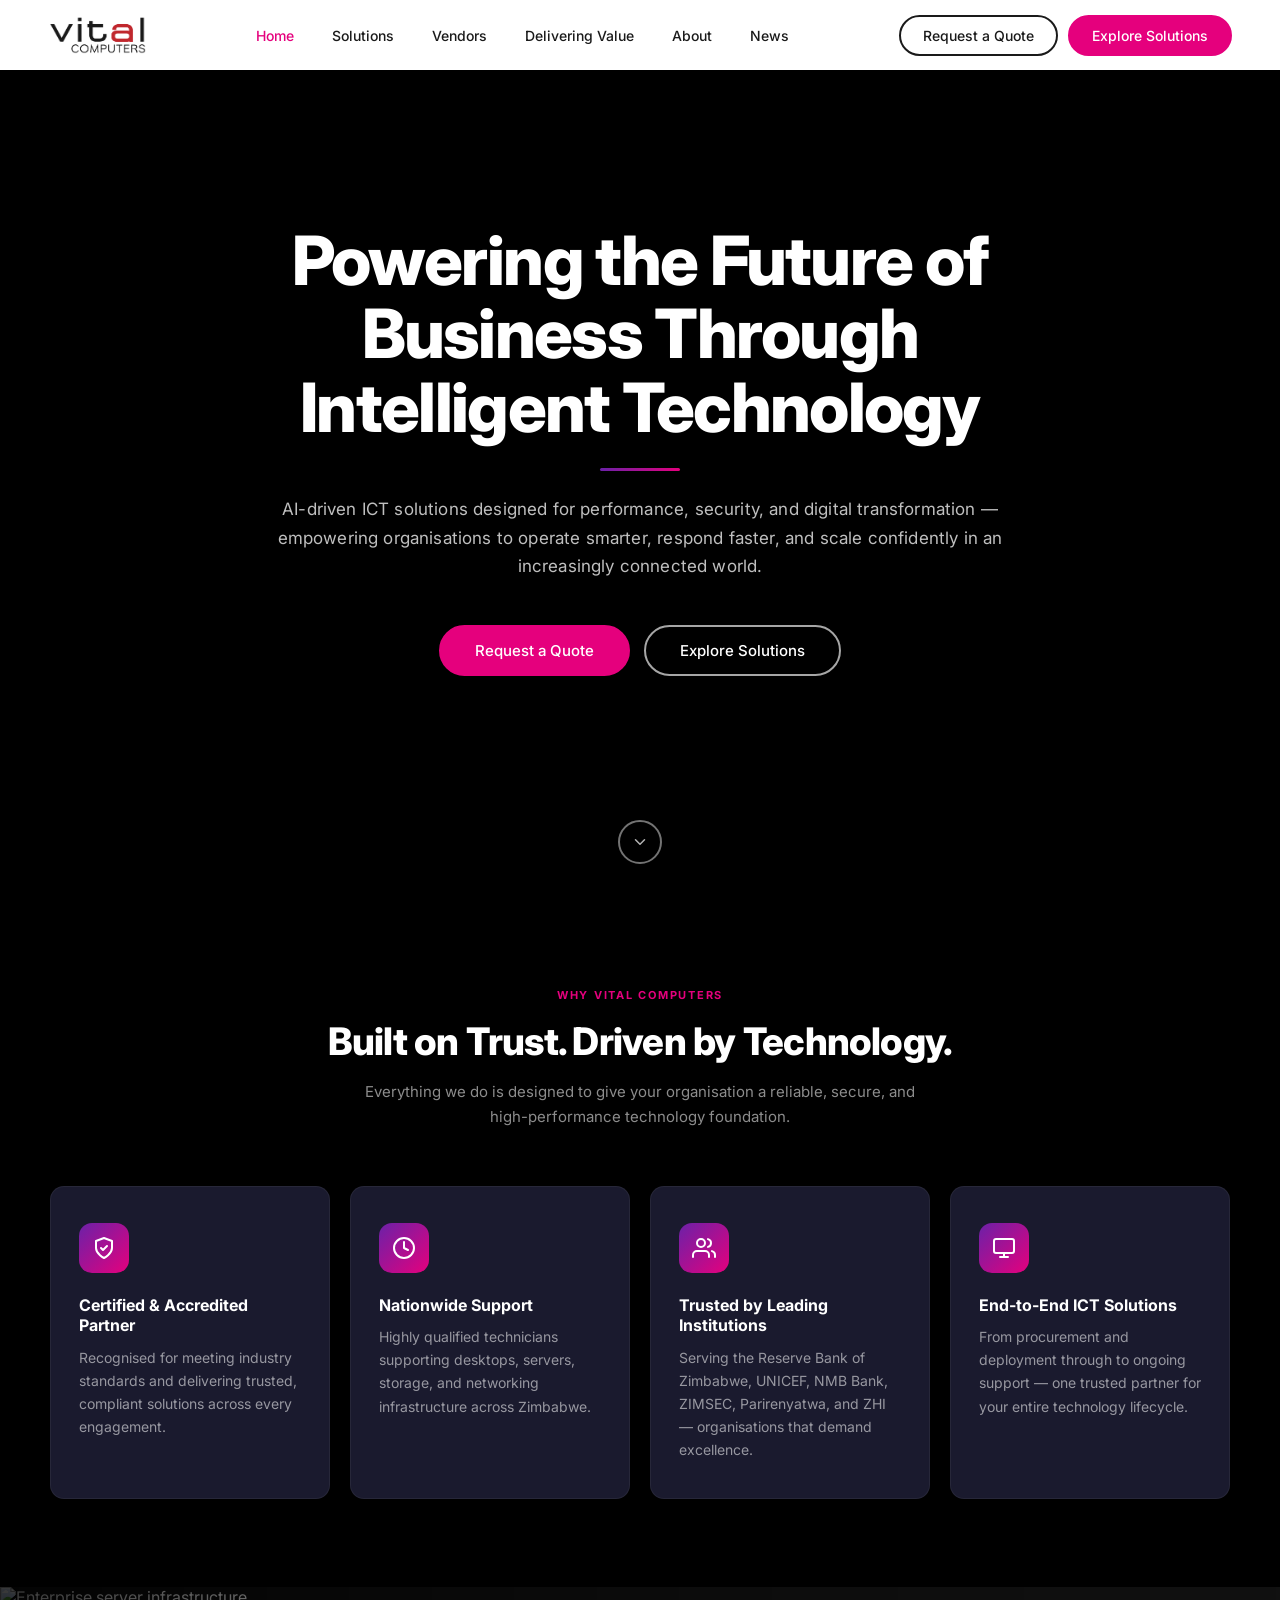
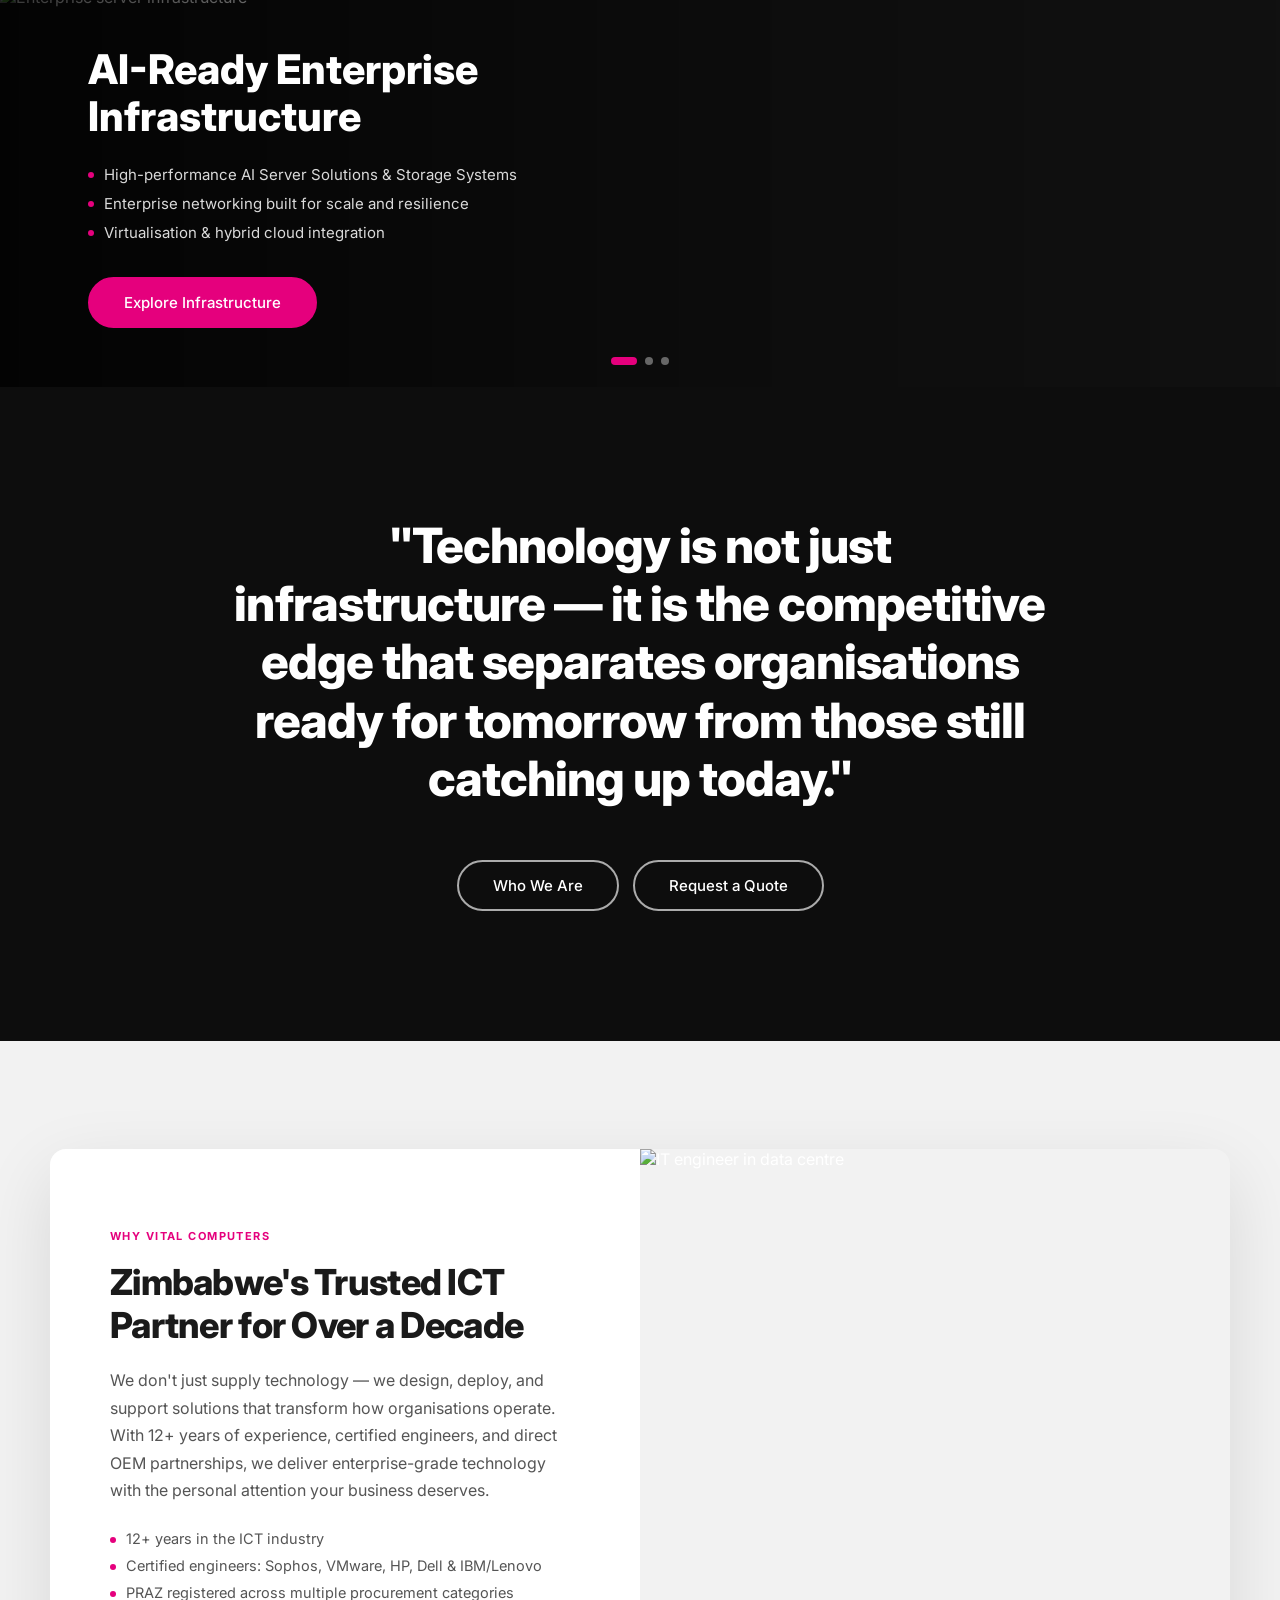
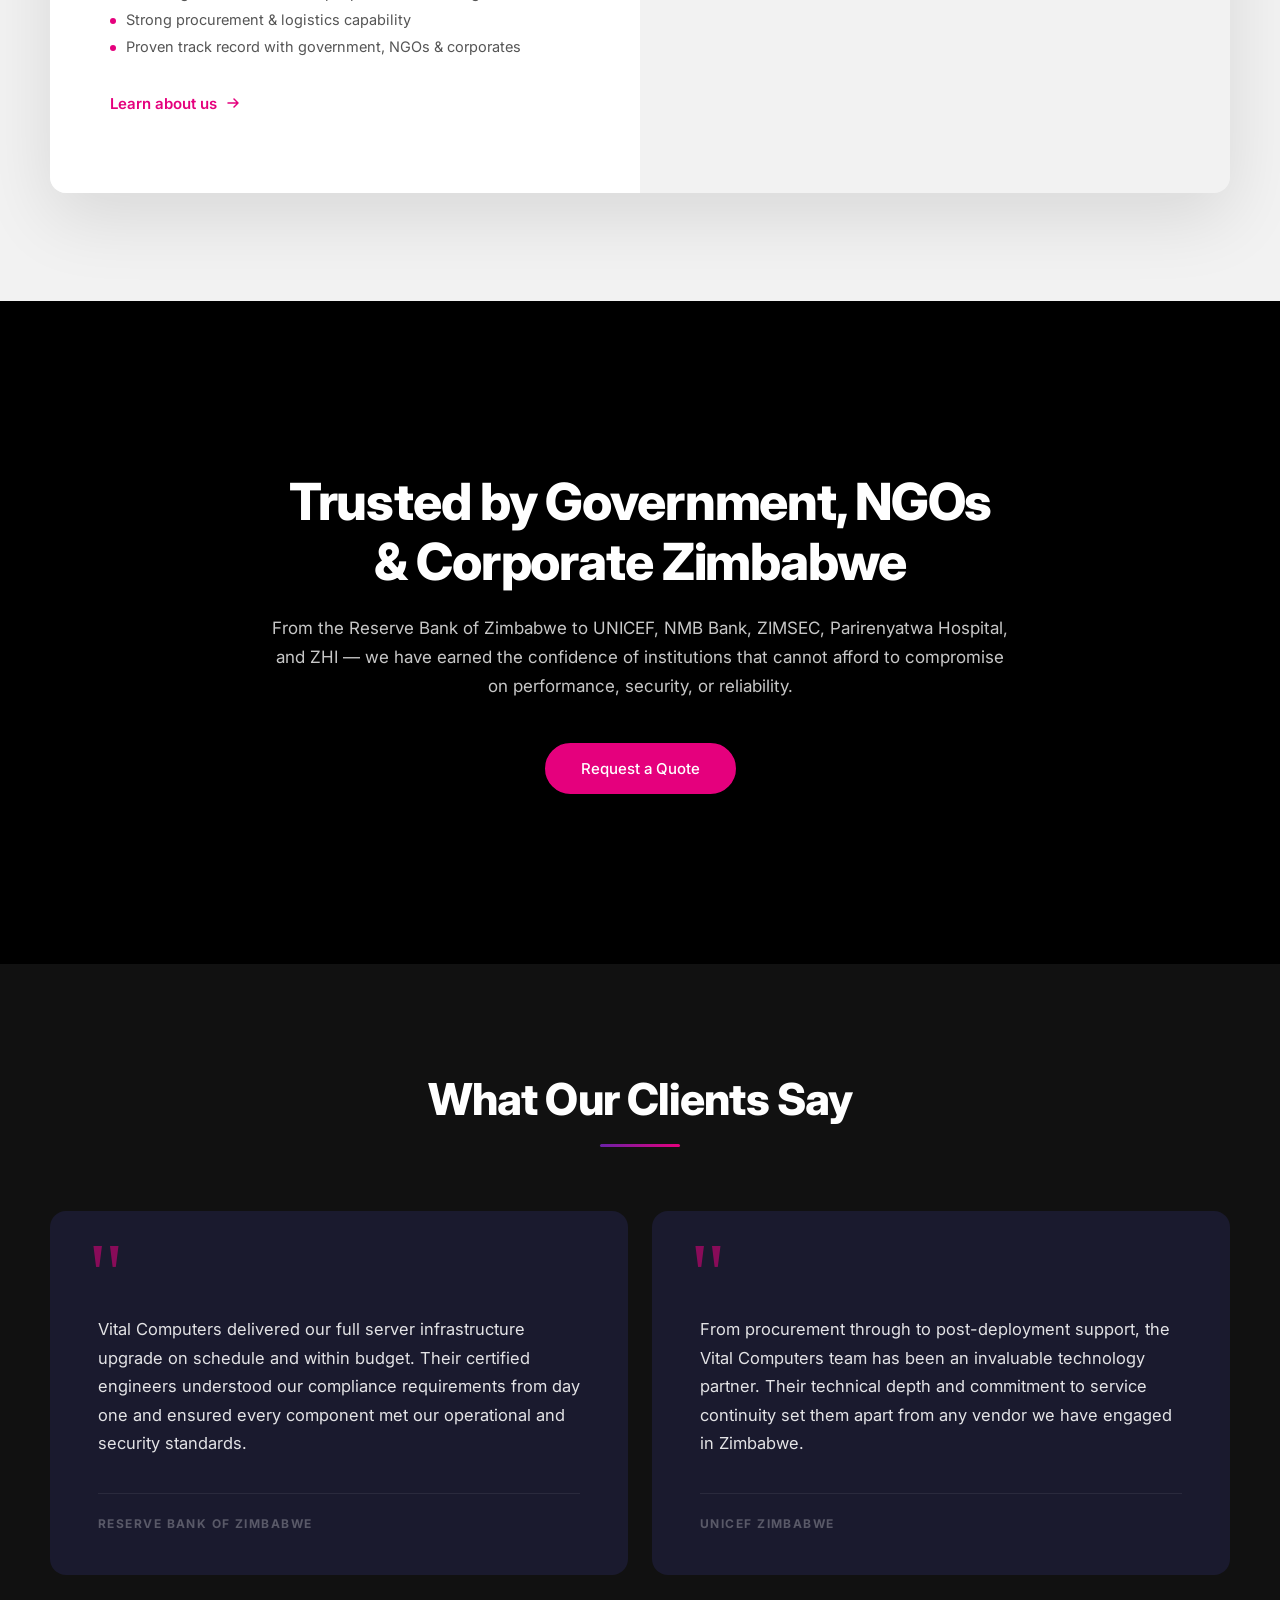
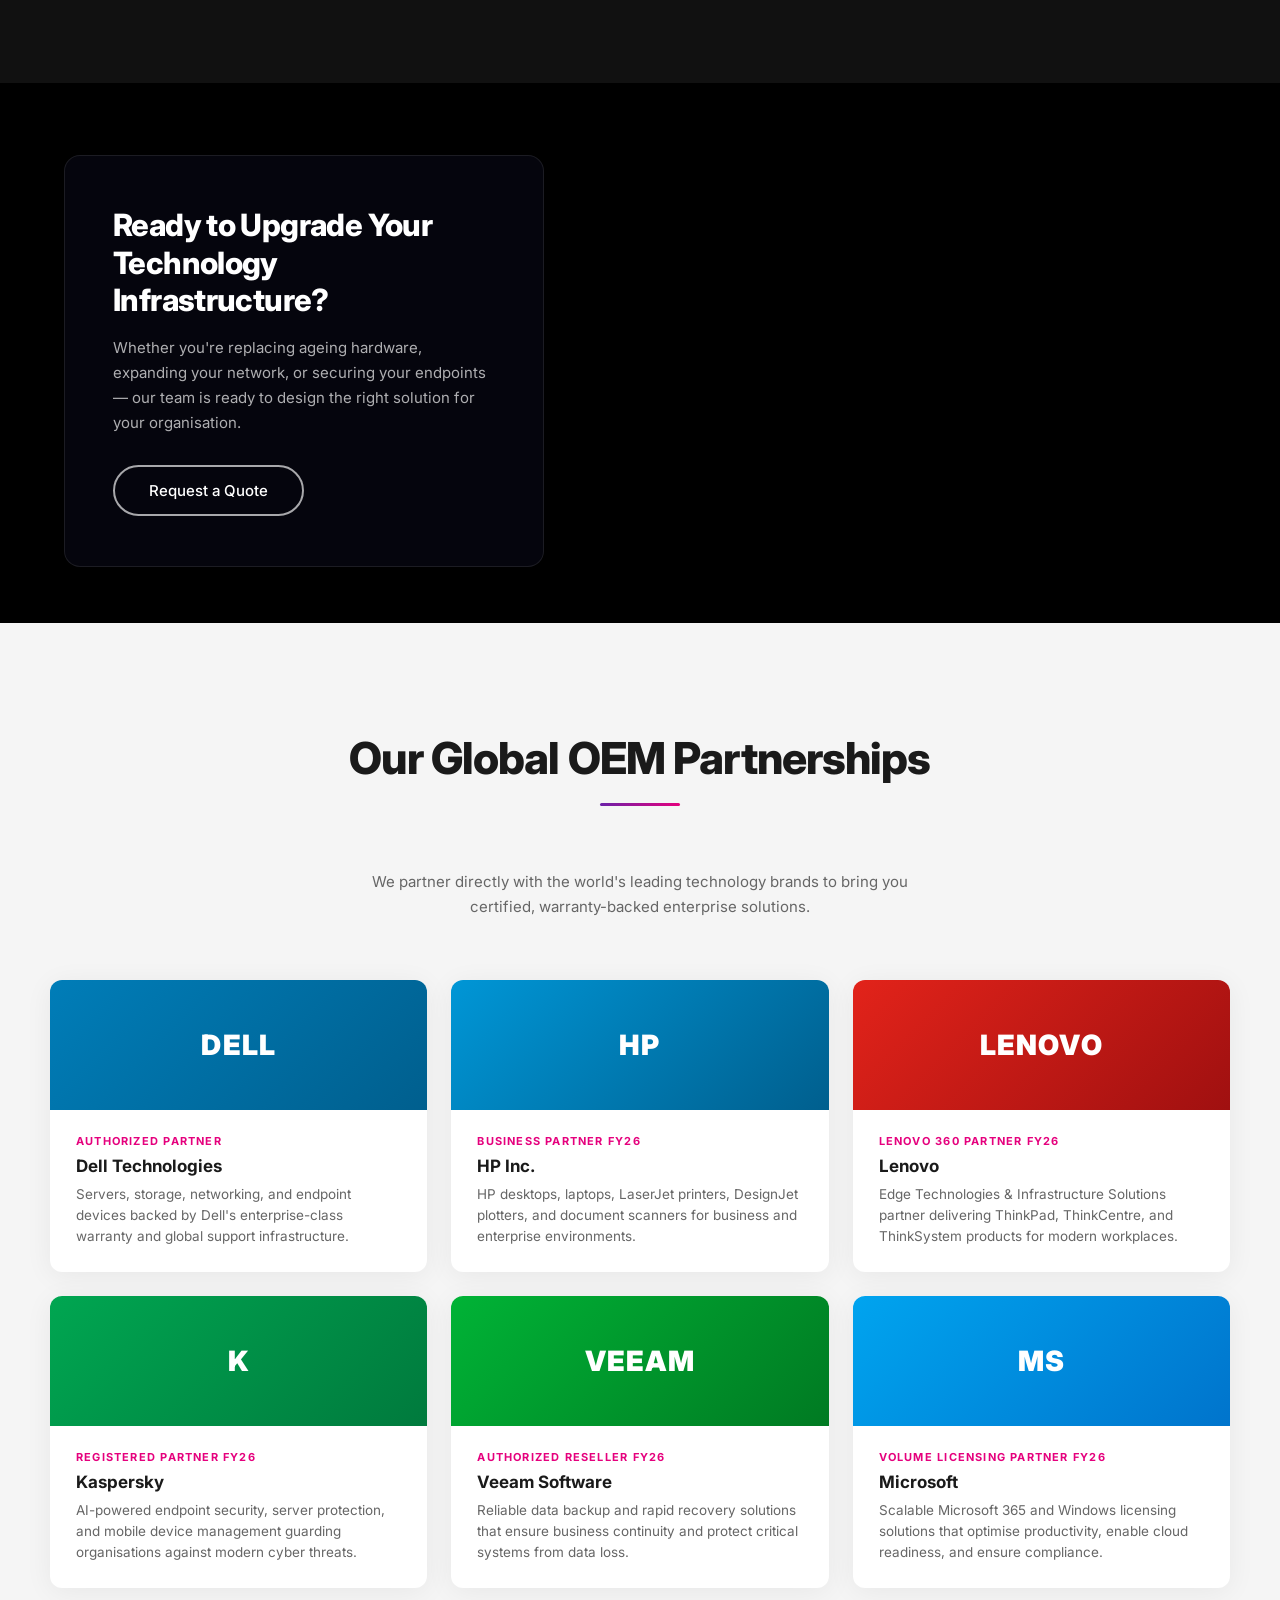
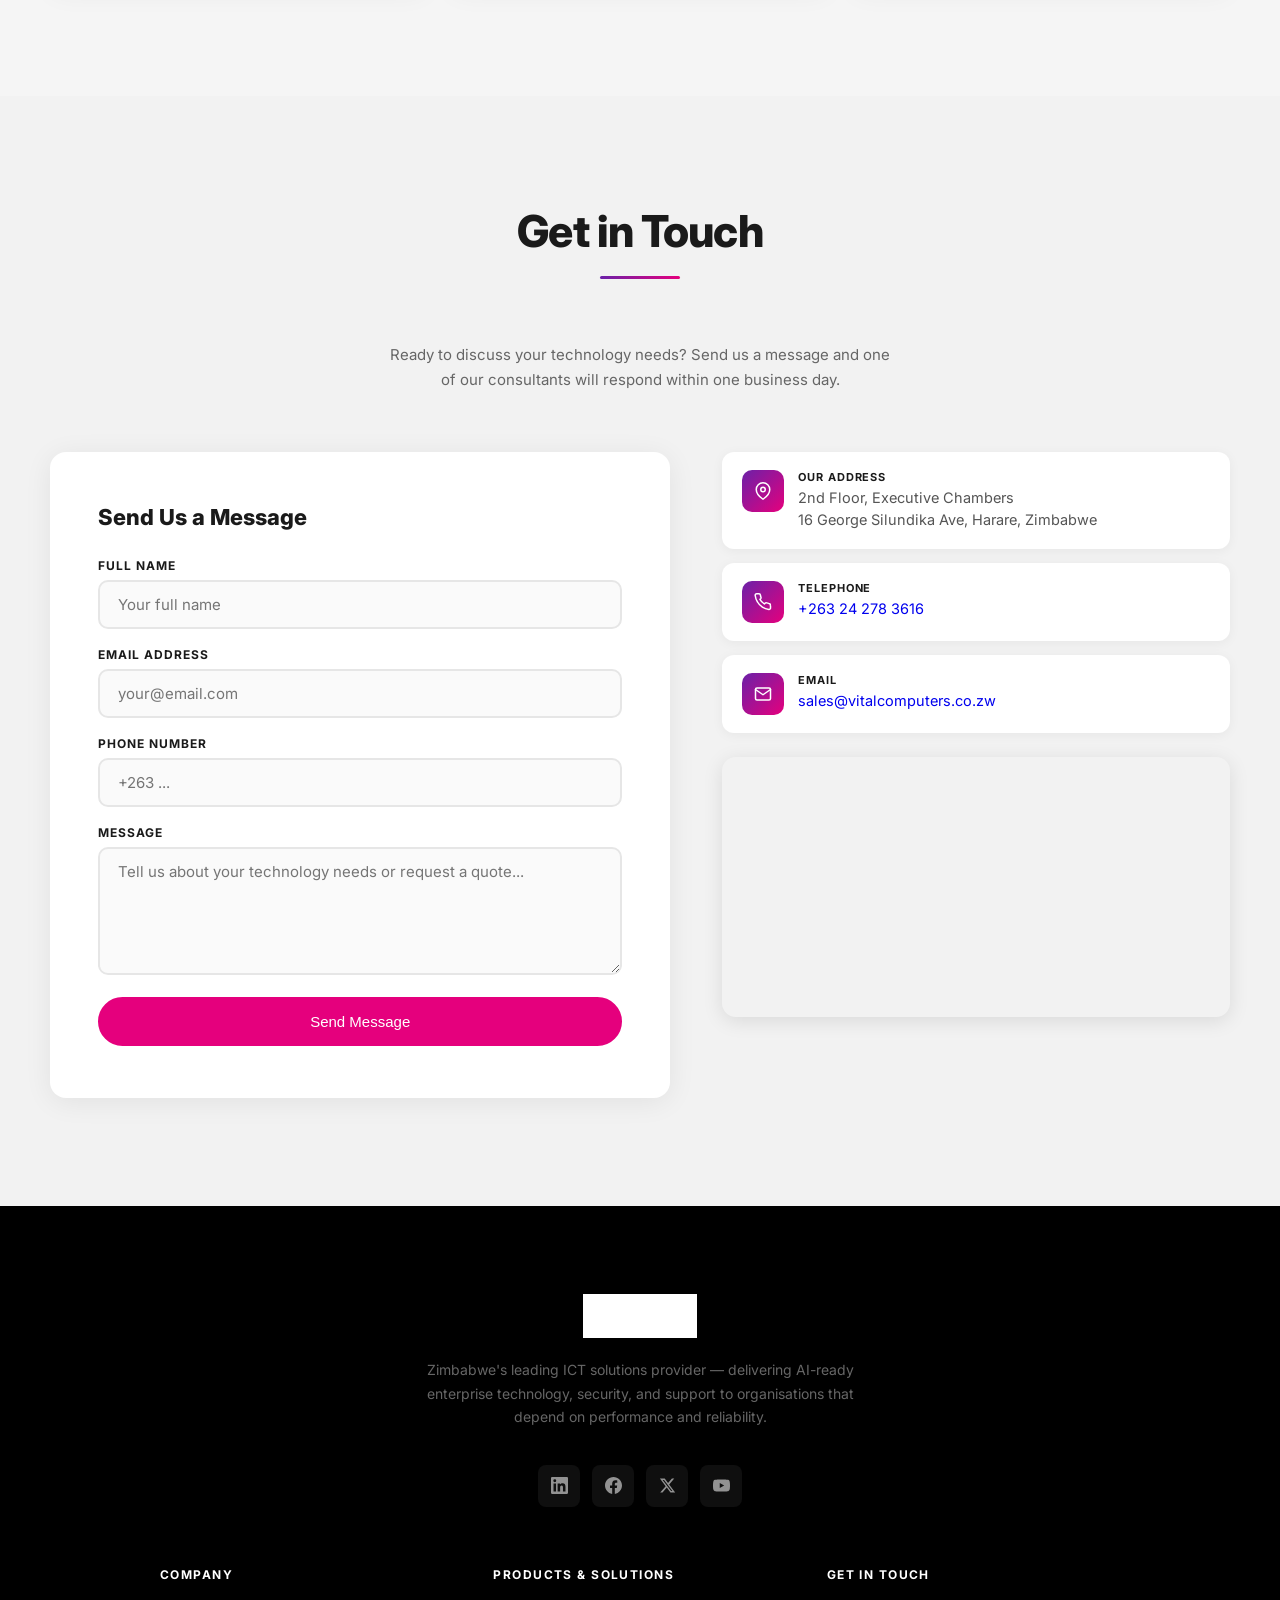
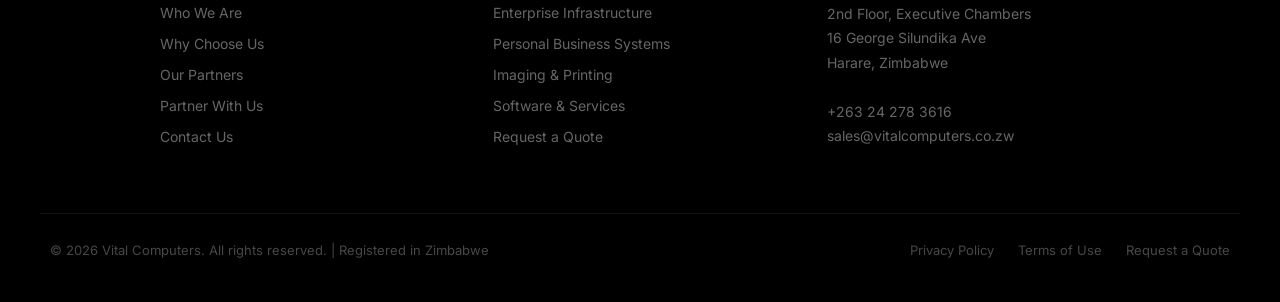
==== commit de3fd6a0: "Add mobile bottom nav, logo image, and hero image update - Fixed bottom navigation bar (5 tabs: Home" ====
--- a/index.html
+++ b/index.html
@@ -13,8 +13,7 @@
   <!-- NAVIGATION -->
   <nav class="nav" id="navbar">
     <a href="index.html" class="nav__logo">
-      <span class="nav__logo-main">Vital</span>
-      <span class="nav__logo-sub">Computers</span>
+      <img src="logo.png" alt="Vital Computers" class="nav__logo-img">
     </a>
     <ul class="nav__links">
       <li><a href="index.html" class="active">Home</a></li>
@@ -196,7 +195,7 @@
         </a>
       </div>
       <div class="split-card__image">
-        <img src="https://images.unsplash.com/photo-1551434678-e076c223a692?w=900&q=85" alt="IT professional at work" loading="lazy">
+        <img src="https://media.istockphoto.com/id/1303835958/photo/african-american-it-engineer-in-data-center.jpg?s=612x612&w=0&k=20&c=gLWeflgvSpkt2avG8mgWAzq66uIbqbnwv-gCJ14GeK4=" alt="IT engineer in data centre" loading="lazy">
       </div>
     </div>
   </section>
@@ -366,8 +365,7 @@
   <!-- FOOTER -->
   <footer class="footer">
     <a href="index.html" class="footer__logo">
-      <span class="footer__logo-main">Vital</span>
-      <span class="footer__logo-sub">Computers</span>
+      <img src="logo.png" alt="Vital Computers" class="footer__logo-img">
     </a>
     <p class="footer__desc">Zimbabwe's leading ICT solutions provider — delivering AI-ready enterprise technology, security, and support to organisations that depend on performance and reliability.</p>
     <div class="footer__socials">
@@ -418,6 +416,34 @@
       </div>
     </div>
   </footer>
+
+
+  <!-- MOBILE BOTTOM NAV -->
+  <nav class="bottom-nav">
+    <div class="bottom-nav__inner">
+      <div class="bottom-nav__pill" id="bnavPill"></div>
+      <a href="index.html" class="bottom-nav__tab bnav-active">
+        <svg viewBox="0 0 24 24" fill="none" stroke="currentColor" stroke-width="2" stroke-linecap="round" stroke-linejoin="round"><path d="M3 9l9-7 9 7v11a2 2 0 01-2 2H5a2 2 0 01-2-2z"/><polyline points="9 22 9 12 15 12 15 22"/></svg>
+        <span>Home</span>
+      </a>
+      <a href="solutions.html" class="bottom-nav__tab">
+        <svg viewBox="0 0 24 24" fill="none" stroke="currentColor" stroke-width="2" stroke-linecap="round" stroke-linejoin="round"><rect x="2" y="3" width="20" height="14" rx="2"/><line x1="8" y1="21" x2="16" y2="21"/><line x1="12" y1="17" x2="12" y2="21"/></svg>
+        <span>Services</span>
+      </a>
+      <a href="vendors.html" class="bottom-nav__tab">
+        <svg viewBox="0 0 24 24" fill="none" stroke="currentColor" stroke-width="2" stroke-linecap="round" stroke-linejoin="round"><circle cx="12" cy="12" r="10"/><line x1="2" y1="12" x2="22" y2="12"/><path d="M12 2a15.3 15.3 0 014 10 15.3 15.3 0 01-4 10 15.3 15.3 0 01-4-10 15.3 15.3 0 014-10z"/></svg>
+        <span>Domains</span>
+      </a>
+      <a href="news.html" class="bottom-nav__tab">
+        <svg viewBox="0 0 24 24" fill="none" stroke="currentColor" stroke-width="2" stroke-linecap="round" stroke-linejoin="round"><path d="M12 22s8-4 8-10V5l-8-3-8 3v7c0 6 8 10 8 10z"/></svg>
+        <span>Security</span>
+      </a>
+      <a href="index.html#contact" class="bottom-nav__tab">
+        <svg viewBox="0 0 24 24" fill="none" stroke="currentColor" stroke-width="2" stroke-linecap="round" stroke-linejoin="round"><path d="M22 16.92v3a2 2 0 01-2.18 2 19.79 19.79 0 01-8.63-3.07A19.5 19.5 0 013.07 9.81a19.79 19.79 0 01-3.07-8.7A2 2 0 012.18 0h3a2 2 0 012 1.72c.127.96.361 1.903.7 2.81a2 2 0 01-.45 2.11L6.91 7.91a16 16 0 006.06 6.06l1.27-1.27a2 2 0 012.11-.45c.907.339 1.85.573 2.81.7A2 2 0 0122 14.92z"/></svg>
+        <span>Contact</span>
+      </a>
+    </div>
+  </nav>
 
 
   <script>
@@ -454,6 +480,29 @@
       btn.style.borderColor = '#22c55e';
       setTimeout(() => { btn.textContent = 'Send Message'; btn.style.background = ''; btn.style.borderColor = ''; this.reset(); }, 3500);
     });
+
+    // Mobile bottom nav pill
+    (function() {
+      var pill = document.getElementById('bnavPill');
+      var tabs = document.querySelectorAll('.bottom-nav__tab');
+      function movePill(tab) {
+        var tw = tab.offsetWidth;
+        var pw = Math.min(Math.max(tw * 0.72, 52), tw - 6);
+        pill.style.width = pw + 'px';
+        pill.style.left = (tab.offsetLeft + (tw - pw) / 2) + 'px';
+      }
+      var active = document.querySelector('.bottom-nav__tab.bnav-active');
+      if (active) { pill.style.transition = 'none'; movePill(active); requestAnimationFrame(function() { requestAnimationFrame(function() { pill.style.transition = ''; }); }); }
+      tabs.forEach(function(tab) {
+        tab.addEventListener('click', function() {
+          tabs.forEach(function(t) { t.classList.remove('bnav-active'); });
+          tab.classList.add('bnav-active');
+          movePill(tab);
+          tab.classList.add('bnav-tap');
+          setTimeout(function() { tab.classList.remove('bnav-tap'); }, 220);
+        });
+      });
+    })();
   </script>
 </body>
 </html>
--- a/style.css
+++ b/style.css
@@ -104,9 +104,14 @@
 
 .nav__logo {
   display: flex;
-  flex-direction: column;
+  align-items: center;
   line-height: 1;
-  color: #000;
+}
+.nav__logo-img {
+  height: 38px;
+  width: auto;
+  display: block;
+  object-fit: contain;
 }
 .nav__logo-main {
   font-size: 20px;
@@ -988,10 +993,16 @@
 }
 .footer__logo {
   display: inline-flex;
-  flex-direction: column;
+  align-items: center;
   line-height: 1;
-  color: #fff;
   margin-bottom: 20px;
+}
+.footer__logo-img {
+  height: 44px;
+  width: auto;
+  display: block;
+  object-fit: contain;
+  filter: brightness(0) invert(1);
 }
 .footer__logo-main {
   font-size: 22px;
@@ -1932,3 +1943,87 @@
   .vendor-partnerships__logos { grid-template-columns: repeat(2, 1fr); }
   .form__row { grid-template-columns: 1fr; }
 }
+
+/* ============================================================
+   MOBILE BOTTOM NAVIGATION
+   ============================================================ */
+.bottom-nav {
+  display: none;
+  position: fixed;
+  bottom: 0;
+  left: 0;
+  right: 0;
+  z-index: 1100;
+  background: rgba(255, 255, 255, 0.93);
+  backdrop-filter: blur(20px) saturate(180%);
+  -webkit-backdrop-filter: blur(20px) saturate(180%);
+  border-top: 1px solid rgba(0, 0, 0, 0.08);
+  box-shadow: 0 -4px 24px rgba(0, 0, 0, 0.07);
+  padding-bottom: env(safe-area-inset-bottom, 0px);
+}
+
+@media (max-width: 860px) {
+  .bottom-nav { display: block; }
+  body { padding-bottom: calc(60px + env(safe-area-inset-bottom, 0px)); }
+}
+
+.bottom-nav__inner {
+  display: flex;
+  width: 100%;
+  position: relative;
+  height: 56px;
+}
+
+.bottom-nav__pill {
+  position: absolute;
+  top: 8px;
+  height: 36px;
+  border-radius: 18px;
+  background: rgba(233, 30, 140, 0.10);
+  transition: left 0.38s cubic-bezier(0.34, 1.56, 0.64, 1), width 0.38s cubic-bezier(0.34, 1.56, 0.64, 1);
+  pointer-events: none;
+  z-index: 0;
+}
+
+.bottom-nav__tab {
+  flex: 1;
+  display: flex;
+  flex-direction: column;
+  align-items: center;
+  justify-content: center;
+  padding: 6px 2px;
+  min-height: 56px;
+  min-width: 44px;
+  text-decoration: none;
+  color: #a0aec0;
+  font-size: 10px;
+  font-weight: 500;
+  letter-spacing: 0.01em;
+  gap: 3px;
+  position: relative;
+  z-index: 1;
+  transition: color 0.2s ease;
+  -webkit-tap-highlight-color: transparent;
+  user-select: none;
+}
+
+.bottom-nav__tab svg {
+  width: 22px;
+  height: 22px;
+  flex-shrink: 0;
+  transition: transform 0.18s cubic-bezier(0.34, 1.56, 0.64, 1);
+}
+
+.bottom-nav__tab span {
+  display: block;
+  line-height: 1;
+  white-space: nowrap;
+}
+
+.bottom-nav__tab.bnav-active {
+  color: var(--pink);
+}
+
+.bottom-nav__tab.bnav-tap svg {
+  transform: scale(0.80);
+}
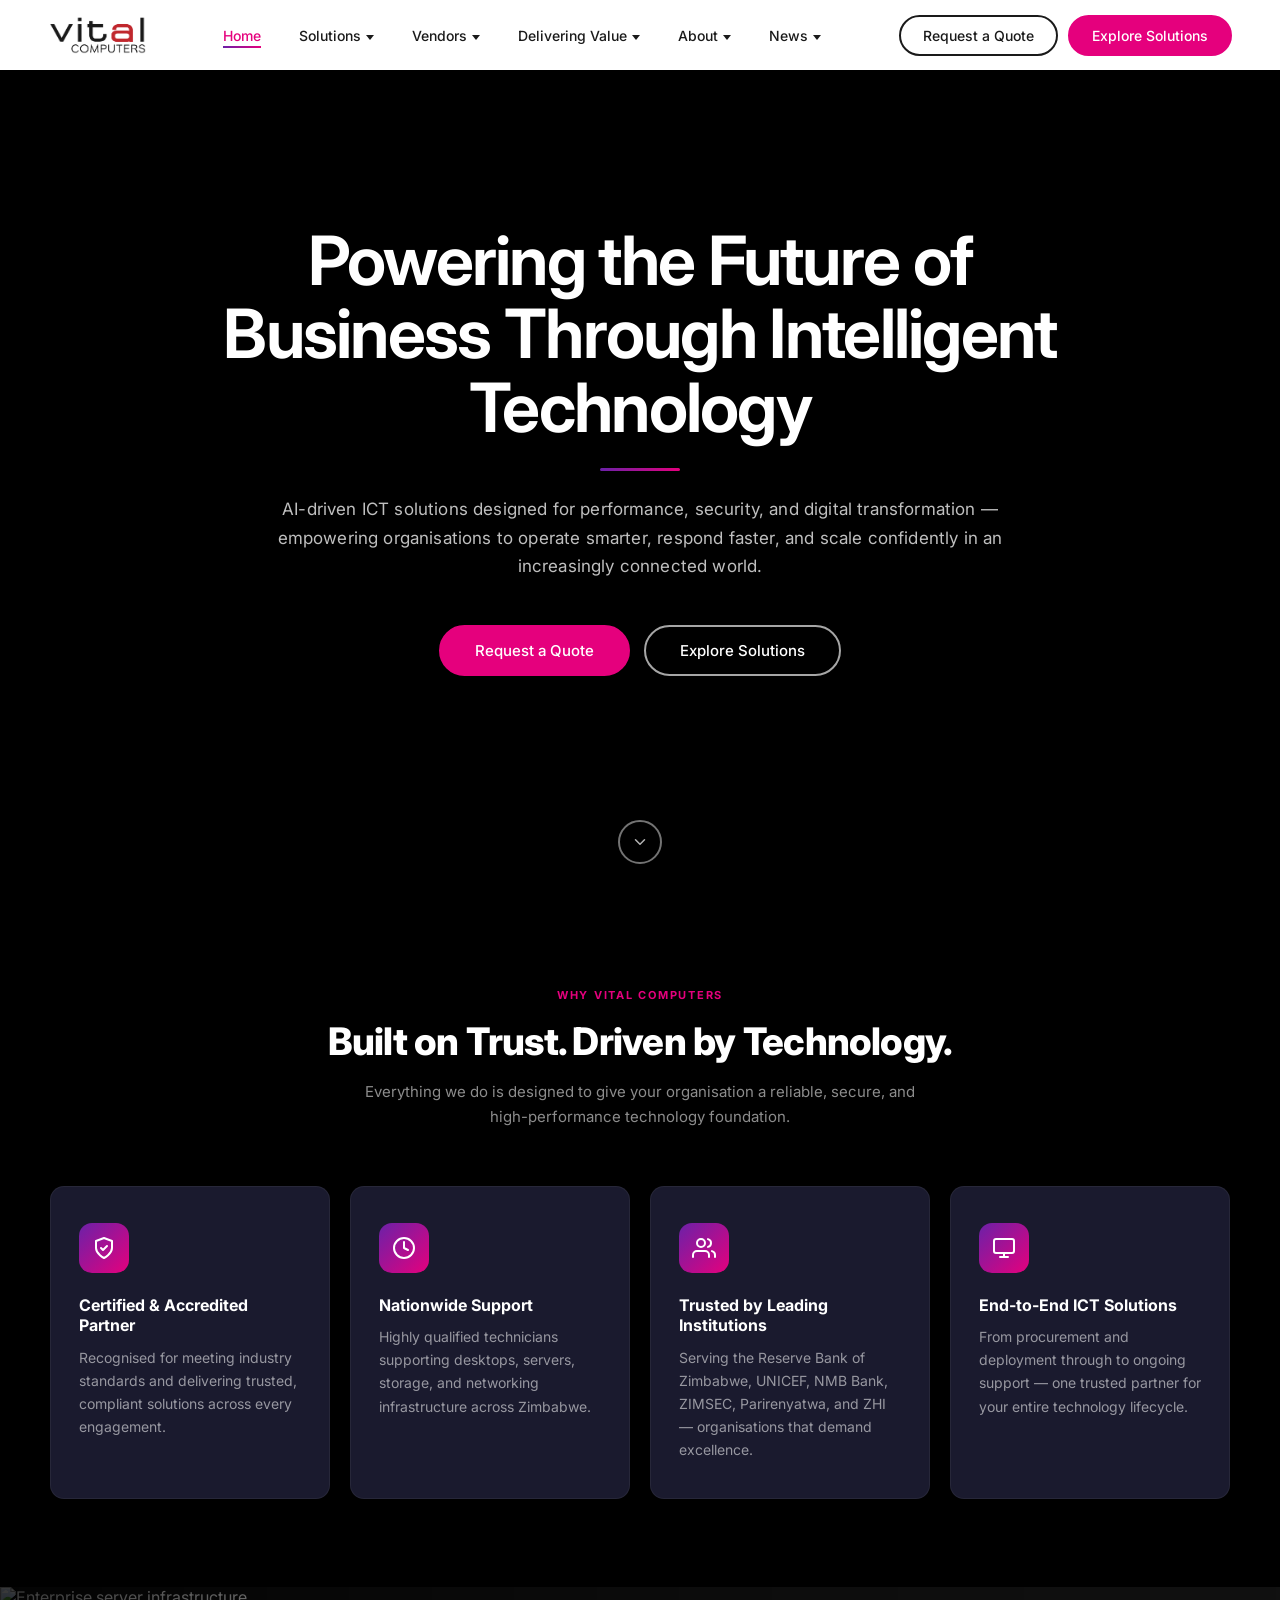
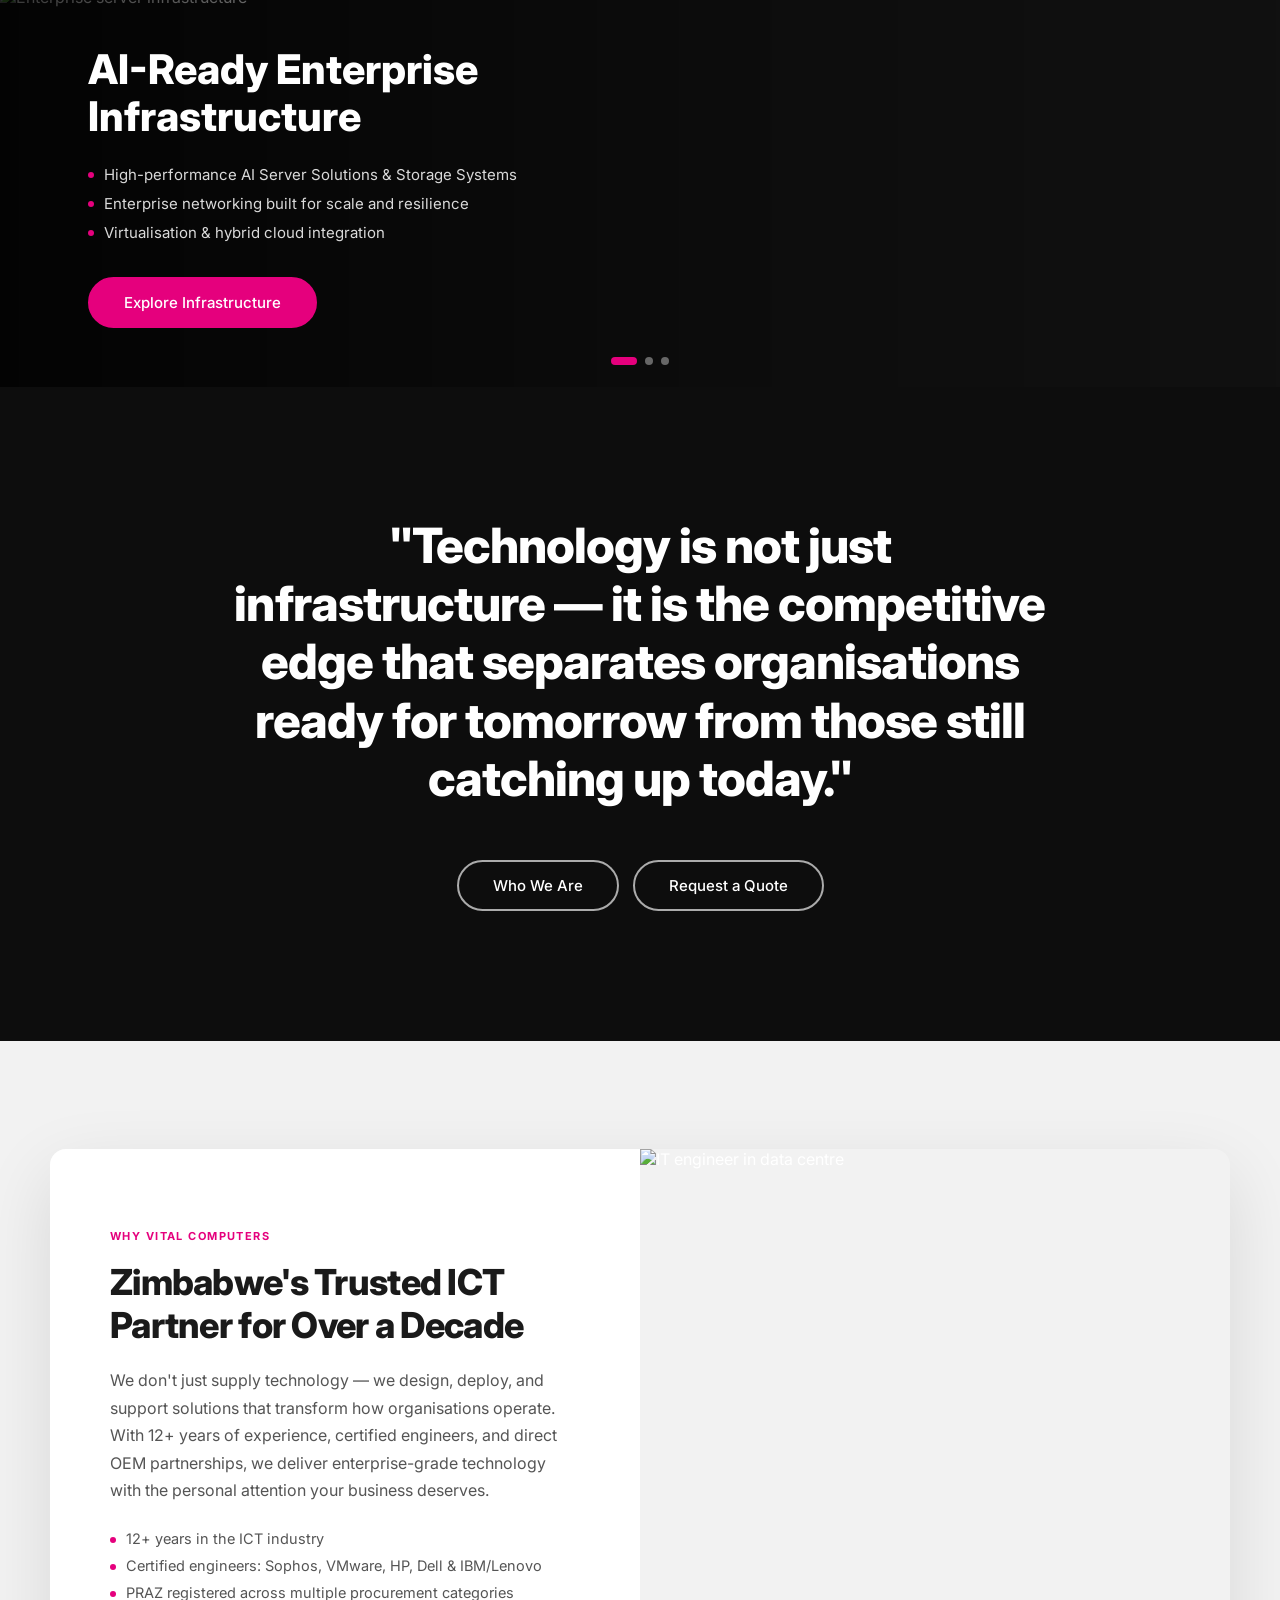
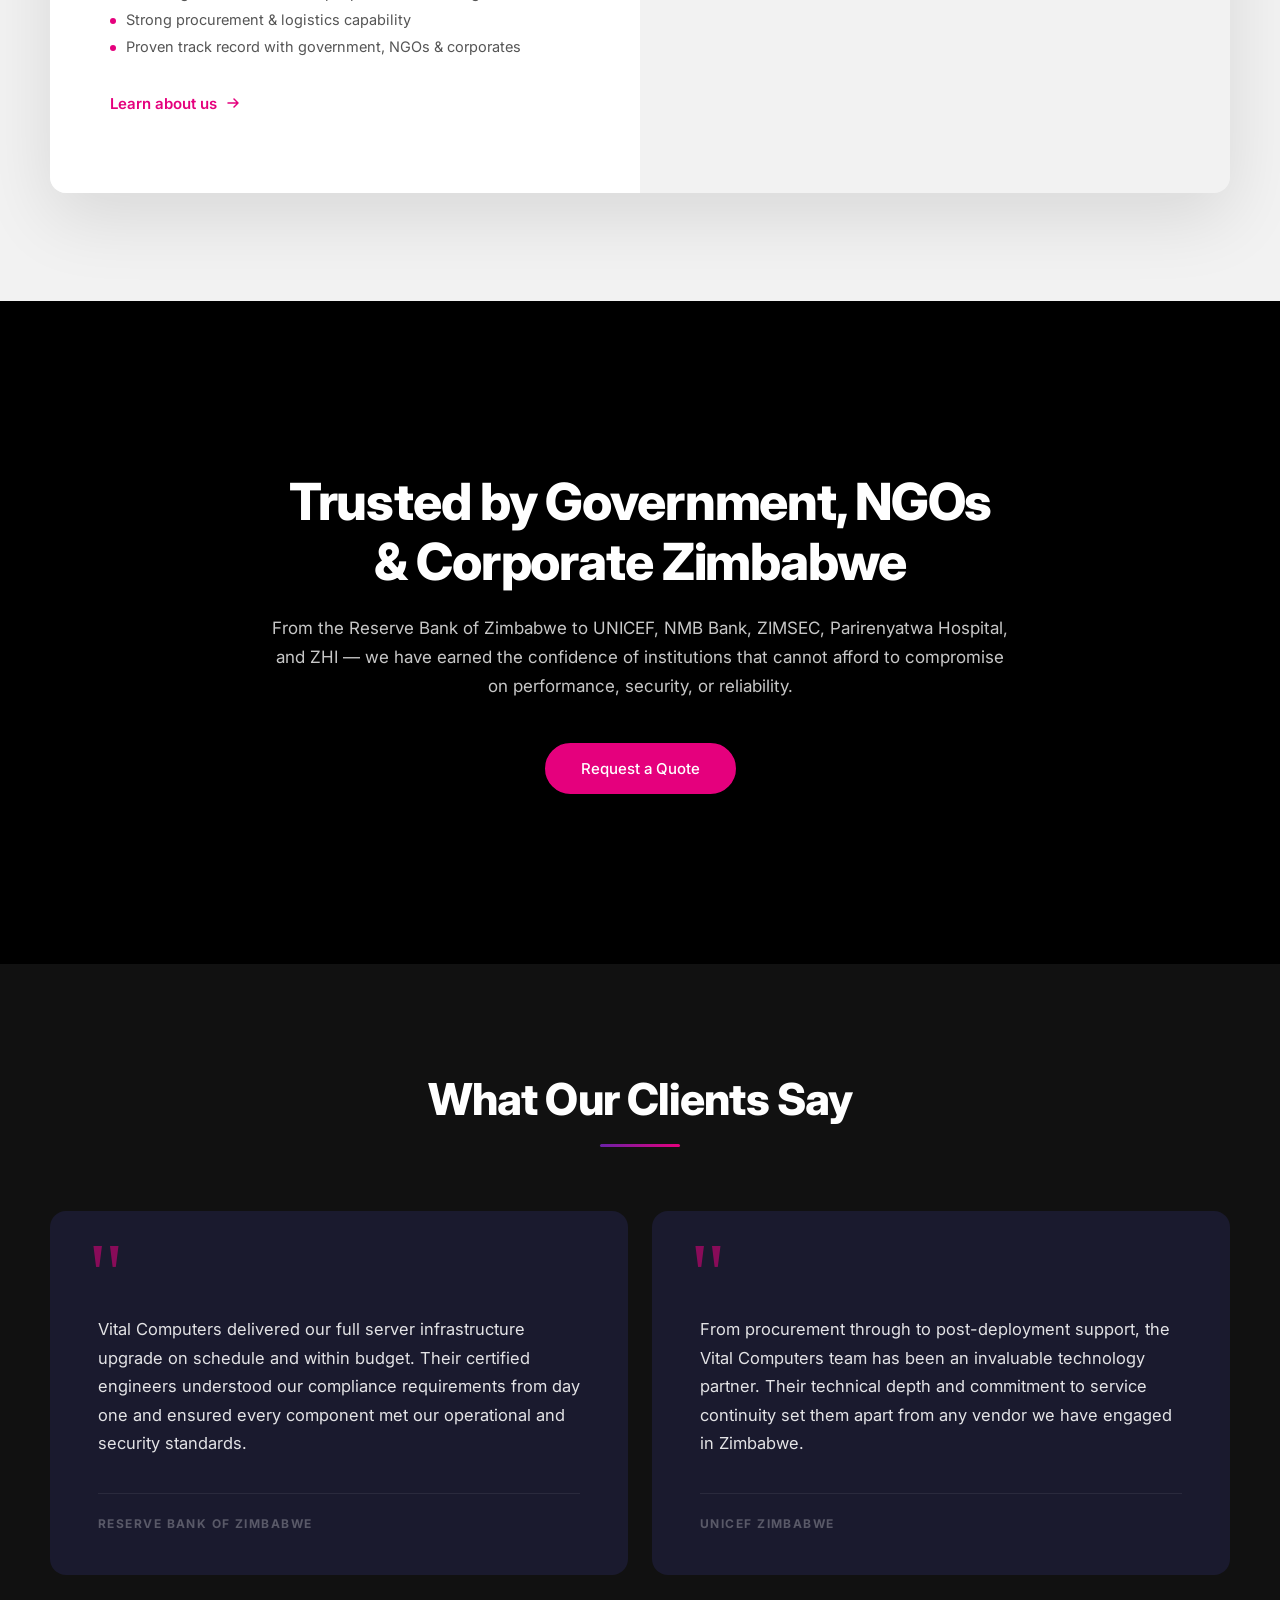
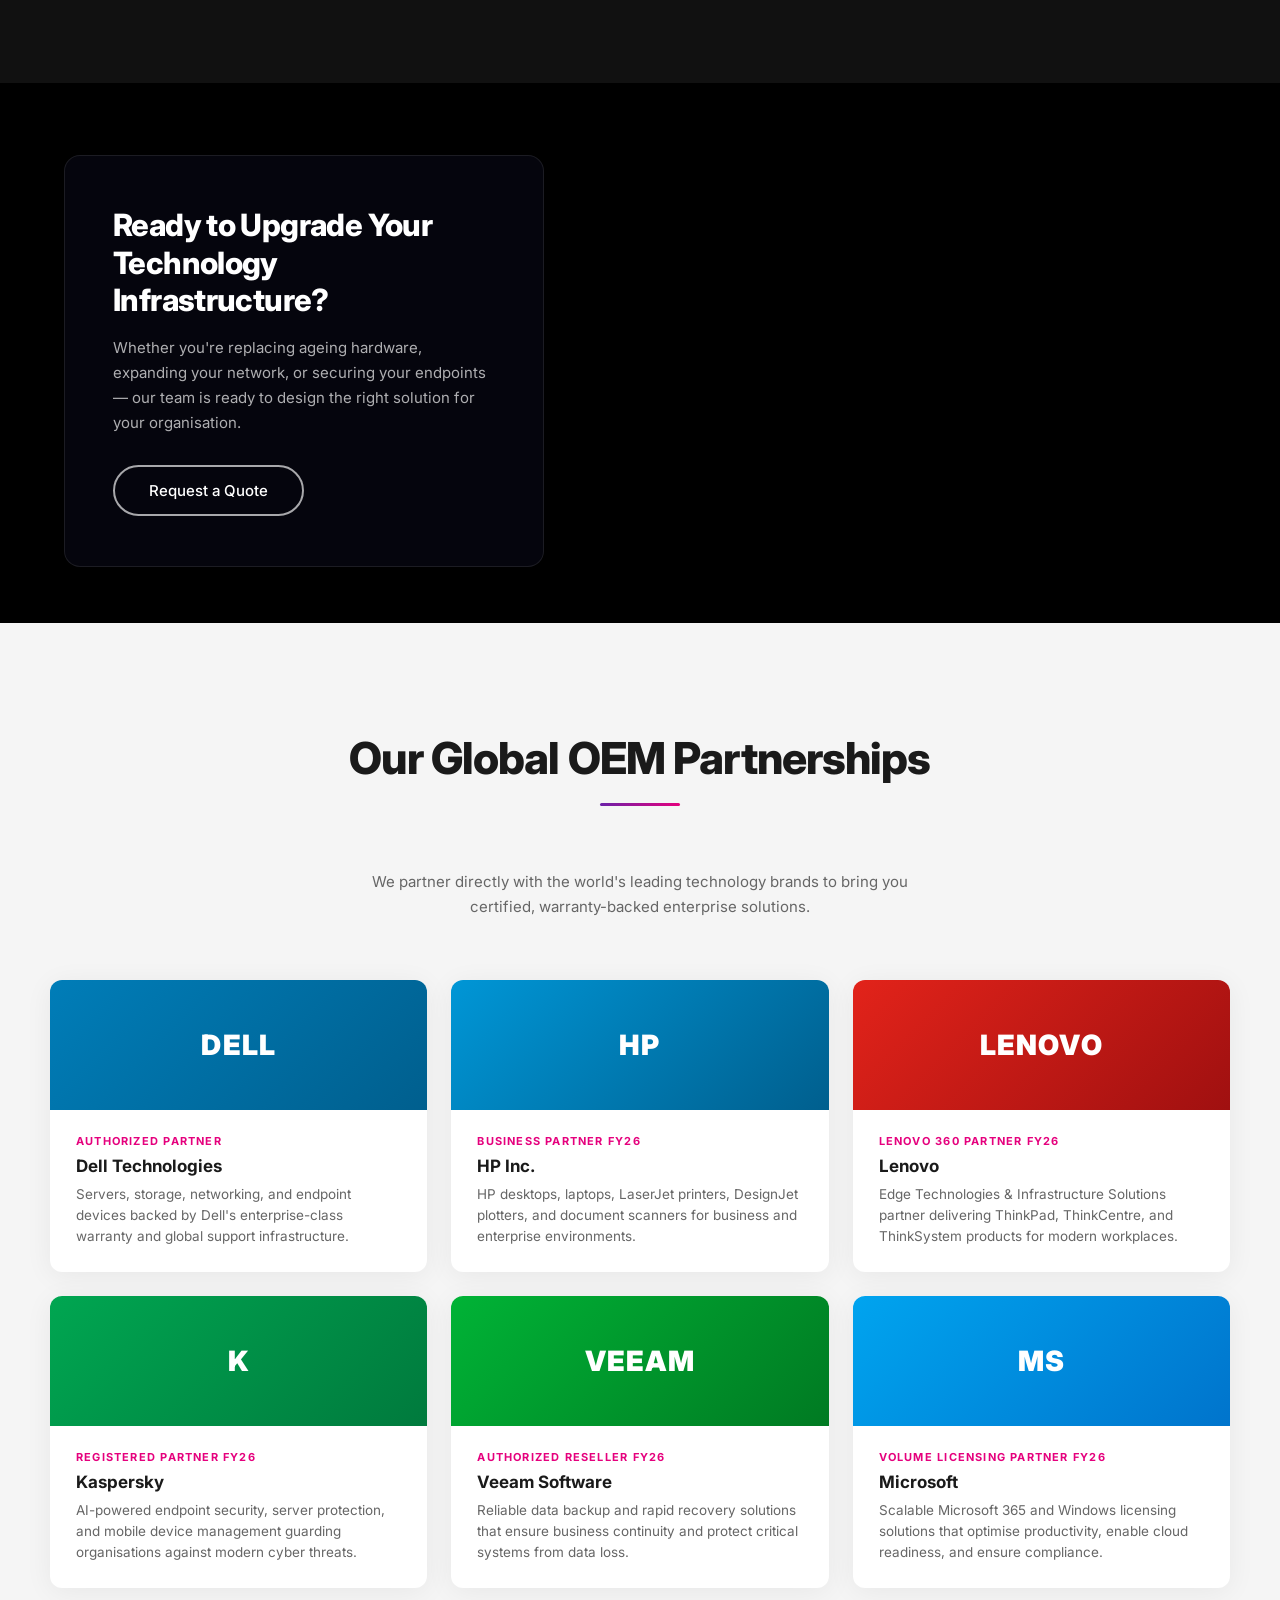
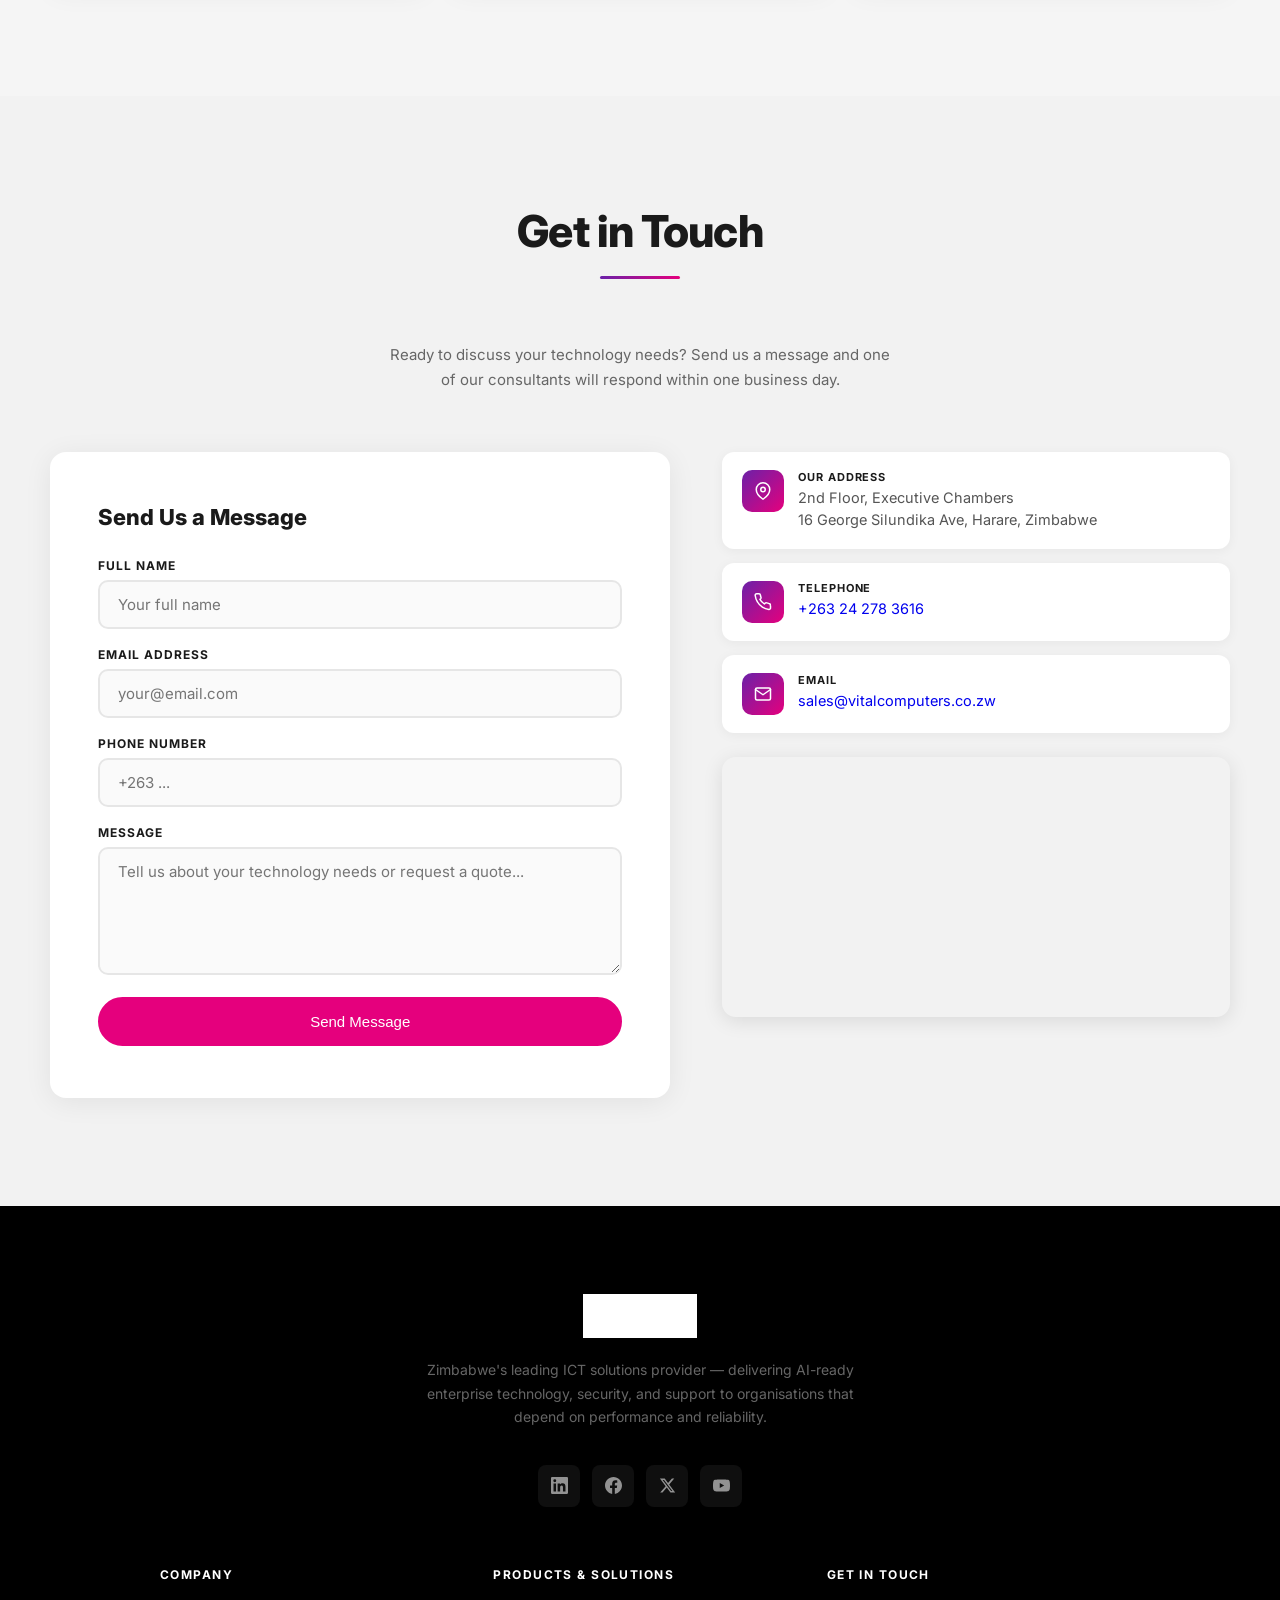
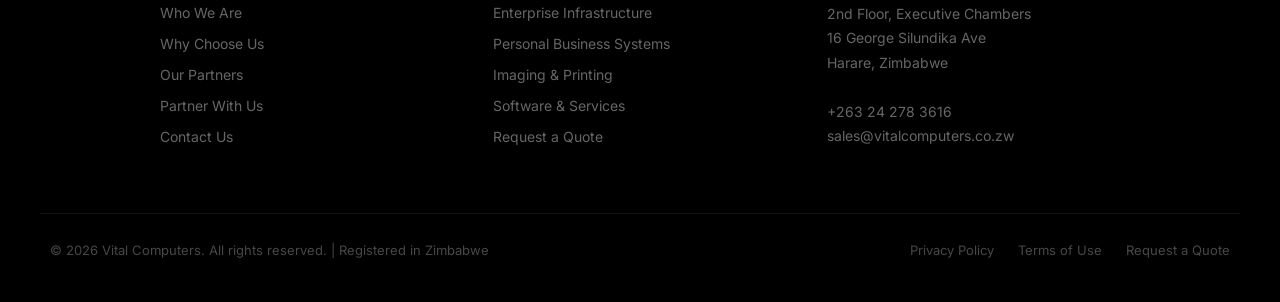
==== commit d5847c80: "Add animation layer: page transitions, mega nav, scroll reveals - vital-animations.css: page transit" ====
--- a/index.html
+++ b/index.html
@@ -4,11 +4,16 @@
   <meta charset="UTF-8">
   <meta name="viewport" content="width=device-width, initial-scale=1.0">
   <title>Vital Computers — Zimbabwe's ICT Solutions Leader</title>
+  <link rel="icon" type="image/x-icon" href="favicon.ico">
+  <link rel="icon" type="image/png" sizes="32x32" href="favicon-32.png">
+  <link rel="apple-touch-icon" sizes="180x180" href="apple-touch-icon.png">
   <link rel="preconnect" href="https://fonts.googleapis.com">
   <link href="https://fonts.googleapis.com/css2?family=Inter:wght@300;400;500;600;700;800;900&display=swap" rel="stylesheet">
   <link rel="stylesheet" href="style.css">
+  <link rel="stylesheet" href="vital-animations.css">
 </head>
 <body>
+  <div id="page-transition-overlay"><div class="pto-line"></div></div>
 
   <!-- NAVIGATION -->
   <nav class="nav" id="navbar">
@@ -72,32 +77,32 @@
 
   <!-- VALUE PROPS -->
   <section class="value-props">
-    <p class="value-props__label">Why Vital Computers</p>
-    <h2 class="value-props__heading">Built on Trust. Driven by Technology.</h2>
-    <p class="value-props__sub">Everything we do is designed to give your organisation a reliable, secure, and high-performance technology foundation.</p>
+    <p class="value-props__label" data-vs="up">Why Vital Computers</p>
+    <h2 class="value-props__heading" data-vs="up" data-vsd="1">Built on Trust. Driven by Technology.</h2>
+    <p class="value-props__sub" data-vs="up" data-vsd="2">Everything we do is designed to give your organisation a reliable, secure, and high-performance technology foundation.</p>
     <div class="value-props__grid">
-      <div class="vcard">
+      <div class="vcard" data-vs="up" data-vsd="1">
         <div class="vcard__icon">
           <svg viewBox="0 0 24 24" fill="none" stroke="currentColor" stroke-width="2" stroke-linecap="round" stroke-linejoin="round"><path d="M12 22s8-4 8-10V5l-8-3-8 3v7c0 6 8 10 8 10z"/><polyline points="9 12 11 14 15 10"/></svg>
         </div>
         <h3>Certified &amp; Accredited Partner</h3>
         <p>Recognised for meeting industry standards and delivering trusted, compliant solutions across every engagement.</p>
       </div>
-      <div class="vcard">
+      <div class="vcard" data-vs="up" data-vsd="2">
         <div class="vcard__icon">
           <svg viewBox="0 0 24 24" fill="none" stroke="currentColor" stroke-width="2" stroke-linecap="round" stroke-linejoin="round"><circle cx="12" cy="12" r="10"/><polyline points="12 6 12 12 16 14"/></svg>
         </div>
         <h3>Nationwide Support</h3>
         <p>Highly qualified technicians supporting desktops, servers, storage, and networking infrastructure across Zimbabwe.</p>
       </div>
-      <div class="vcard">
+      <div class="vcard" data-vs="up" data-vsd="3">
         <div class="vcard__icon">
           <svg viewBox="0 0 24 24" fill="none" stroke="currentColor" stroke-width="2" stroke-linecap="round" stroke-linejoin="round"><path d="M17 21v-2a4 4 0 0 0-4-4H5a4 4 0 0 0-4 4v2"/><circle cx="9" cy="7" r="4"/><path d="M23 21v-2a4 4 0 0 0-3-3.87"/><path d="M16 3.13a4 4 0 0 1 0 7.75"/></svg>
         </div>
         <h3>Trusted by Leading Institutions</h3>
         <p>Serving the Reserve Bank of Zimbabwe, UNICEF, NMB Bank, ZIMSEC, Parirenyatwa, and ZHI — organisations that demand excellence.</p>
       </div>
-      <div class="vcard">
+      <div class="vcard" data-vs="up" data-vsd="4">
         <div class="vcard__icon">
           <svg viewBox="0 0 24 24" fill="none" stroke="currentColor" stroke-width="2" stroke-linecap="round" stroke-linejoin="round"><rect x="2" y="3" width="20" height="14" rx="2" ry="2"/><line x1="8" y1="21" x2="16" y2="21"/><line x1="12" y1="17" x2="12" y2="21"/></svg>
         </div>
@@ -177,7 +182,7 @@
 
   <!-- SPLIT CARD -->
   <section class="split-section" id="about">
-    <div class="split-card">
+    <div class="split-card" data-vs="up">
       <div class="split-card__text">
         <span class="split-card__tag">Why Vital Computers</span>
         <h2>Zimbabwe's Trusted ICT Partner for Over a Decade</h2>
@@ -189,7 +194,7 @@
           <li>Strong procurement &amp; logistics capability</li>
           <li>Proven track record with government, NGOs &amp; corporates</li>
         </ul>
-        <a href="about.html" class="cta-link">
+        <a href="about.html" class="cta-link" data-vs="right">
           Learn about us
           <svg width="16" height="16" viewBox="0 0 16 16" fill="none" aria-hidden="true"><path d="M3 8h10M9 4l4 4-4 4" stroke="currentColor" stroke-width="1.5" stroke-linecap="round" stroke-linejoin="round"/></svg>
         </a>
@@ -205,7 +210,7 @@
   <section class="fullbleed">
     <div class="fullbleed__bg" style="background-image:url('https://images.unsplash.com/photo-1486406146926-c627a92ad1ab?w=1920&q=85')"></div>
     <div class="fullbleed__overlay"></div>
-    <div class="fullbleed__content">
+    <div class="fullbleed__content" data-vs="in">
       <h2>Trusted by Government, NGOs &amp; Corporate Zimbabwe</h2>
       <p>From the Reserve Bank of Zimbabwe to UNICEF, NMB Bank, ZIMSEC, Parirenyatwa Hospital, and ZHI — we have earned the confidence of institutions that cannot afford to compromise on performance, security, or reliability.</p>
       <a href="#contact" class="btn btn--pink">Request a Quote</a>
@@ -220,12 +225,12 @@
       <div class="gradient-rule gradient-rule--center"></div>
     </div>
     <div class="testimonials__grid">
-      <div class="tcard">
+      <div class="tcard" data-vs="up" data-vsd="1">
         <span class="tcard__quote-icon" aria-hidden="true">"</span>
         <p class="tcard__text">Vital Computers delivered our full server infrastructure upgrade on schedule and within budget. Their certified engineers understood our compliance requirements from day one and ensured every component met our operational and security standards.</p>
         <div class="tcard__logo">RESERVE BANK OF ZIMBABWE</div>
       </div>
-      <div class="tcard">
+      <div class="tcard" data-vs="up" data-vsd="2">
         <span class="tcard__quote-icon" aria-hidden="true">"</span>
         <p class="tcard__text">From procurement through to post-deployment support, the Vital Computers team has been an invaluable technology partner. Their technical depth and commitment to service continuity set them apart from any vendor we have engaged in Zimbabwe.</p>
         <div class="tcard__logo">UNICEF ZIMBABWE</div>
@@ -504,5 +509,6 @@
       });
     })();
   </script>
+  <script src="vital-animations.js"></script>
 </body>
 </html>
--- a/style.css
+++ b/style.css
@@ -283,7 +283,7 @@
 
 .hero__content h1 {
   font-size: clamp(38px, 5.5vw, 68px);
-  font-weight: 800;
+  font-weight: 650;
   color: #fff;
   line-height: 1.08;
   letter-spacing: -0.025em;
@@ -2027,3 +2027,8 @@
 .bottom-nav__tab.bnav-tap svg {
   transform: scale(0.80);
 }
+
+/* Mega menu nav overrides */
+.nav__mega-panel { display: grid !important; }
+.nav__item { position: static; }
+.nav__dropdown { display: none !important; }
--- a/vital-animations.css
+++ b/vital-animations.css
@@ -0,0 +1,352 @@
+/* ============================================================
+   vital-animations.css — Vital Computers
+   Animation layer: page transitions, scroll reveals, hover
+   ============================================================ */
+
+/* ============================================================
+   PAGE TRANSITION OVERLAY
+   ============================================================ */
+#page-transition-overlay {
+  position: fixed;
+  inset: 0;
+  z-index: 99999;
+  background: linear-gradient(135deg, #0d0d0d 0%, #1a0a14 60%, #0d0d0d 100%);
+  transform: translateY(-100%);
+  pointer-events: none;
+  will-change: transform;
+}
+
+.pto-line {
+  position: absolute;
+  bottom: 0;
+  left: 0;
+  right: 0;
+  height: 3px;
+  background: linear-gradient(90deg, #6B21A8, #E5007D, #6B21A8);
+  background-size: 200% 100%;
+  animation: pto-shimmer 1.4s linear infinite;
+}
+
+@keyframes pto-shimmer {
+  0%   { background-position: 100% 0; }
+  100% { background-position: -100% 0; }
+}
+
+/* ============================================================
+   SCROLL REVEAL ANIMATIONS
+   ============================================================ */
+[data-vs] {
+  transition: opacity 0.75s cubic-bezier(0.22, 1, 0.36, 1),
+              transform 0.75s cubic-bezier(0.22, 1, 0.36, 1);
+}
+
+[data-vs="up"]    { opacity: 0; transform: translateY(52px); }
+[data-vs="down"]  { opacity: 0; transform: translateY(-52px); }
+[data-vs="left"]  { opacity: 0; transform: translateX(60px); }
+[data-vs="right"] { opacity: 0; transform: translateX(-60px); }
+[data-vs="in"]    { opacity: 0; transform: scale(0.9); }
+
+[data-vs].vs-in {
+  opacity: 1;
+  transform: none;
+}
+
+[data-vsd="1"] { transition-delay: 0.10s; }
+[data-vsd="2"] { transition-delay: 0.20s; }
+[data-vsd="3"] { transition-delay: 0.30s; }
+[data-vsd="4"] { transition-delay: 0.40s; }
+[data-vsd="5"] { transition-delay: 0.50s; }
+[data-vsd="6"] { transition-delay: 0.60s; }
+
+/* ============================================================
+   RIPPLE EFFECT
+   ============================================================ */
+.vs-ripple {
+  position: absolute;
+  border-radius: 50%;
+  background: rgba(255, 255, 255, 0.28);
+  pointer-events: none;
+  transform: scale(0);
+  animation: vs-ripple 0.65s linear forwards;
+}
+
+@keyframes vs-ripple {
+  to { transform: scale(1); opacity: 0; }
+}
+
+/* ============================================================
+   BUTTON HOVER ANIMATIONS
+   ============================================================ */
+.btn {
+  transition: background 0.22s, border-color 0.22s, color 0.22s,
+              transform 0.22s cubic-bezier(0.34, 1.56, 0.64, 1),
+              box-shadow 0.22s cubic-bezier(0.34, 1.56, 0.64, 1) !important;
+  position: relative;
+  overflow: hidden;
+}
+
+.btn:hover {
+  transform: translateY(-2px) scale(1.035);
+  box-shadow: 0 8px 28px rgba(229, 0, 125, 0.28);
+}
+
+.btn:active {
+  transform: scale(0.97) !important;
+  transition-duration: 0.08s !important;
+}
+
+/* ============================================================
+   CARD HOVER ANIMATIONS
+   ============================================================ */
+.vcard {
+  transition: transform 0.3s cubic-bezier(0.22, 1, 0.36, 1),
+              box-shadow 0.3s cubic-bezier(0.22, 1, 0.36, 1);
+}
+.vcard:hover {
+  transform: translateY(-10px);
+  box-shadow: 0 24px 56px rgba(229, 0, 125, 0.14);
+}
+
+.split-card {
+  transition: transform 0.3s cubic-bezier(0.22, 1, 0.36, 1),
+              box-shadow 0.3s cubic-bezier(0.22, 1, 0.36, 1);
+}
+.split-card:hover {
+  transform: translateY(-6px);
+  box-shadow: 0 24px 56px rgba(107, 33, 168, 0.18);
+}
+
+.tcard {
+  transition: transform 0.3s cubic-bezier(0.22, 1, 0.36, 1),
+              box-shadow 0.3s cubic-bezier(0.22, 1, 0.36, 1);
+}
+.tcard:hover {
+  transform: translateY(-8px);
+  box-shadow: 0 24px 56px rgba(0, 0, 0, 0.22);
+}
+
+/* ============================================================
+   NAV UNDERLINE ANIMATION
+   ============================================================ */
+.nav__links > li > a {
+  position: relative;
+}
+.nav__links > li > a::after {
+  content: '';
+  position: absolute;
+  bottom: -4px;
+  left: 0;
+  right: 0;
+  height: 2px;
+  background: linear-gradient(90deg, #6B21A8, #E5007D);
+  transform: scaleX(0);
+  transform-origin: left;
+  transition: transform 0.3s cubic-bezier(0.22, 1, 0.36, 1);
+}
+.nav__links > li > a:hover::after,
+.nav__links > li > a.active::after {
+  transform: scaleX(1);
+}
+
+/* ============================================================
+   LOGO HOVER
+   ============================================================ */
+.nav__logo-img {
+  transition: transform 0.3s cubic-bezier(0.34, 1.56, 0.64, 1);
+}
+.nav__logo:hover .nav__logo-img {
+  transform: scale(1.08) rotate(-3deg);
+}
+
+/* ============================================================
+   HERO ANIMATIONS
+   ============================================================ */
+@keyframes hero-in {
+  from { opacity: 0; transform: translateY(32px); }
+  to   { opacity: 1; transform: none; }
+}
+
+.hero__content > * {
+  animation: hero-in 0.8s cubic-bezier(0.22, 1, 0.36, 1) both;
+}
+.hero__content > *:nth-child(1) { animation-delay: 0.10s; }
+.hero__content > *:nth-child(2) { animation-delay: 0.22s; }
+.hero__content > *:nth-child(3) { animation-delay: 0.34s; }
+.hero__content > *:nth-child(4) { animation-delay: 0.46s; }
+.hero__content > *:nth-child(5) { animation-delay: 0.58s; }
+
+@keyframes scroll-bounce {
+  0%, 100% { transform: translateY(0); }
+  50%       { transform: translateY(9px); }
+}
+.hero__scroll {
+  animation: scroll-bounce 2s ease-in-out infinite;
+}
+
+.hero__bg {
+  transition: transform 0.6s ease;
+}
+
+/* ============================================================
+   MEGA MENU
+   ============================================================ */
+.nav__mega-item { position: relative; }
+
+.nav__mega-panel {
+  position: fixed;
+  top: 70px;
+  left: 0;
+  right: 0;
+  display: grid !important;
+  grid-template-columns: 1fr 1fr;
+  background: #fff;
+  box-shadow: 0 20px 60px rgba(0, 0, 0, 0.13);
+  z-index: 998;
+  opacity: 0;
+  visibility: hidden;
+  transform: translateY(-14px);
+  transition: opacity 0.3s cubic-bezier(0.22, 1, 0.36, 1),
+              transform 0.3s cubic-bezier(0.22, 1, 0.36, 1),
+              visibility 0.3s;
+  border-top: 3px solid transparent;
+  border-image: linear-gradient(90deg, #6B21A8, #E5007D) 1;
+}
+.nav__mega-item:hover .nav__mega-panel,
+.nav__mega-panel:hover {
+  opacity: 1;
+  visibility: visible;
+  transform: translateY(0);
+}
+
+.nav__mega-left {
+  background: linear-gradient(135deg, #0d0d0d 0%, #1a0a14 100%);
+  color: #fff;
+  padding: 40px 44px;
+  display: flex;
+  flex-direction: column;
+  justify-content: space-between;
+  gap: 32px;
+}
+
+.nav__mega-title {
+  font-size: 11px;
+  font-weight: 600;
+  text-transform: uppercase;
+  letter-spacing: 0.2em;
+  color: #E5007D;
+  margin-bottom: 12px;
+}
+
+.nav__mega-heading {
+  color: #fff;
+  font-size: 24px;
+  font-weight: 800;
+  line-height: 1.2;
+  margin-bottom: 14px;
+}
+
+.nav__mega-desc {
+  color: rgba(255, 255, 255, 0.68);
+  font-size: 14px;
+  line-height: 1.75;
+}
+
+.nav__mega-browse {
+  display: inline-flex;
+  align-items: center;
+  gap: 8px;
+  padding: 12px 24px;
+  border-radius: 999px;
+  background: linear-gradient(90deg, #6B21A8, #E5007D);
+  color: #fff;
+  font-size: 13px;
+  font-weight: 600;
+  text-decoration: none;
+  align-self: flex-start;
+  position: relative;
+  overflow: hidden;
+  transition: transform 0.22s cubic-bezier(0.34, 1.56, 0.64, 1),
+              box-shadow 0.22s;
+}
+.nav__mega-browse:hover {
+  transform: translateY(-2px);
+  box-shadow: 0 8px 24px rgba(229, 0, 125, 0.38);
+}
+.nav__mega-browse svg {
+  transition: transform 0.22s cubic-bezier(0.34, 1.56, 0.64, 1);
+}
+.nav__mega-browse:hover svg {
+  transform: translateX(4px);
+}
+
+.nav__mega-right {
+  background: #fff;
+  padding: 40px 44px;
+}
+
+.nav__mega-links-label {
+  font-size: 11px;
+  font-weight: 600;
+  text-transform: uppercase;
+  letter-spacing: 0.18em;
+  color: #9ca3af;
+  margin-bottom: 16px;
+}
+
+.nav__mega-links {
+  list-style: none;
+  padding: 0;
+  margin: 0;
+}
+.nav__mega-links li a {
+  display: flex;
+  align-items: center;
+  gap: 10px;
+  padding: 10px 12px;
+  border-radius: 8px;
+  color: #1a1a1a;
+  font-size: 14px;
+  font-weight: 500;
+  text-decoration: none;
+  transition: background 0.2s, color 0.2s,
+              transform 0.2s cubic-bezier(0.22, 1, 0.36, 1);
+}
+.nav__mega-links li a:hover {
+  background: #f5f0ff;
+  color: #6B21A8;
+  transform: translateX(5px);
+}
+
+.mega-chevron {
+  display: inline-block;
+  width: 0;
+  height: 0;
+  border-left: 4px solid transparent;
+  border-right: 4px solid transparent;
+  border-top: 5px solid currentColor;
+  margin-left: 5px;
+  vertical-align: middle;
+  transition: transform 0.3s cubic-bezier(0.22, 1, 0.36, 1);
+}
+.nav__mega-item:hover .mega-chevron {
+  transform: rotate(180deg);
+}
+
+.mld {
+  display: inline-block;
+  width: 7px;
+  height: 7px;
+  border-radius: 50%;
+  background: linear-gradient(135deg, #6B21A8, #E5007D);
+  flex-shrink: 0;
+}
+
+/* Override old dropdown styles */
+.nav__dropdown { display: none !important; }
+.nav__item { position: static; }
+
+/* Hide mega panel on mobile */
+@media (max-width: 860px) {
+  .nav__mega-panel { display: none !important; }
+  .mega-chevron { display: none; }
+}
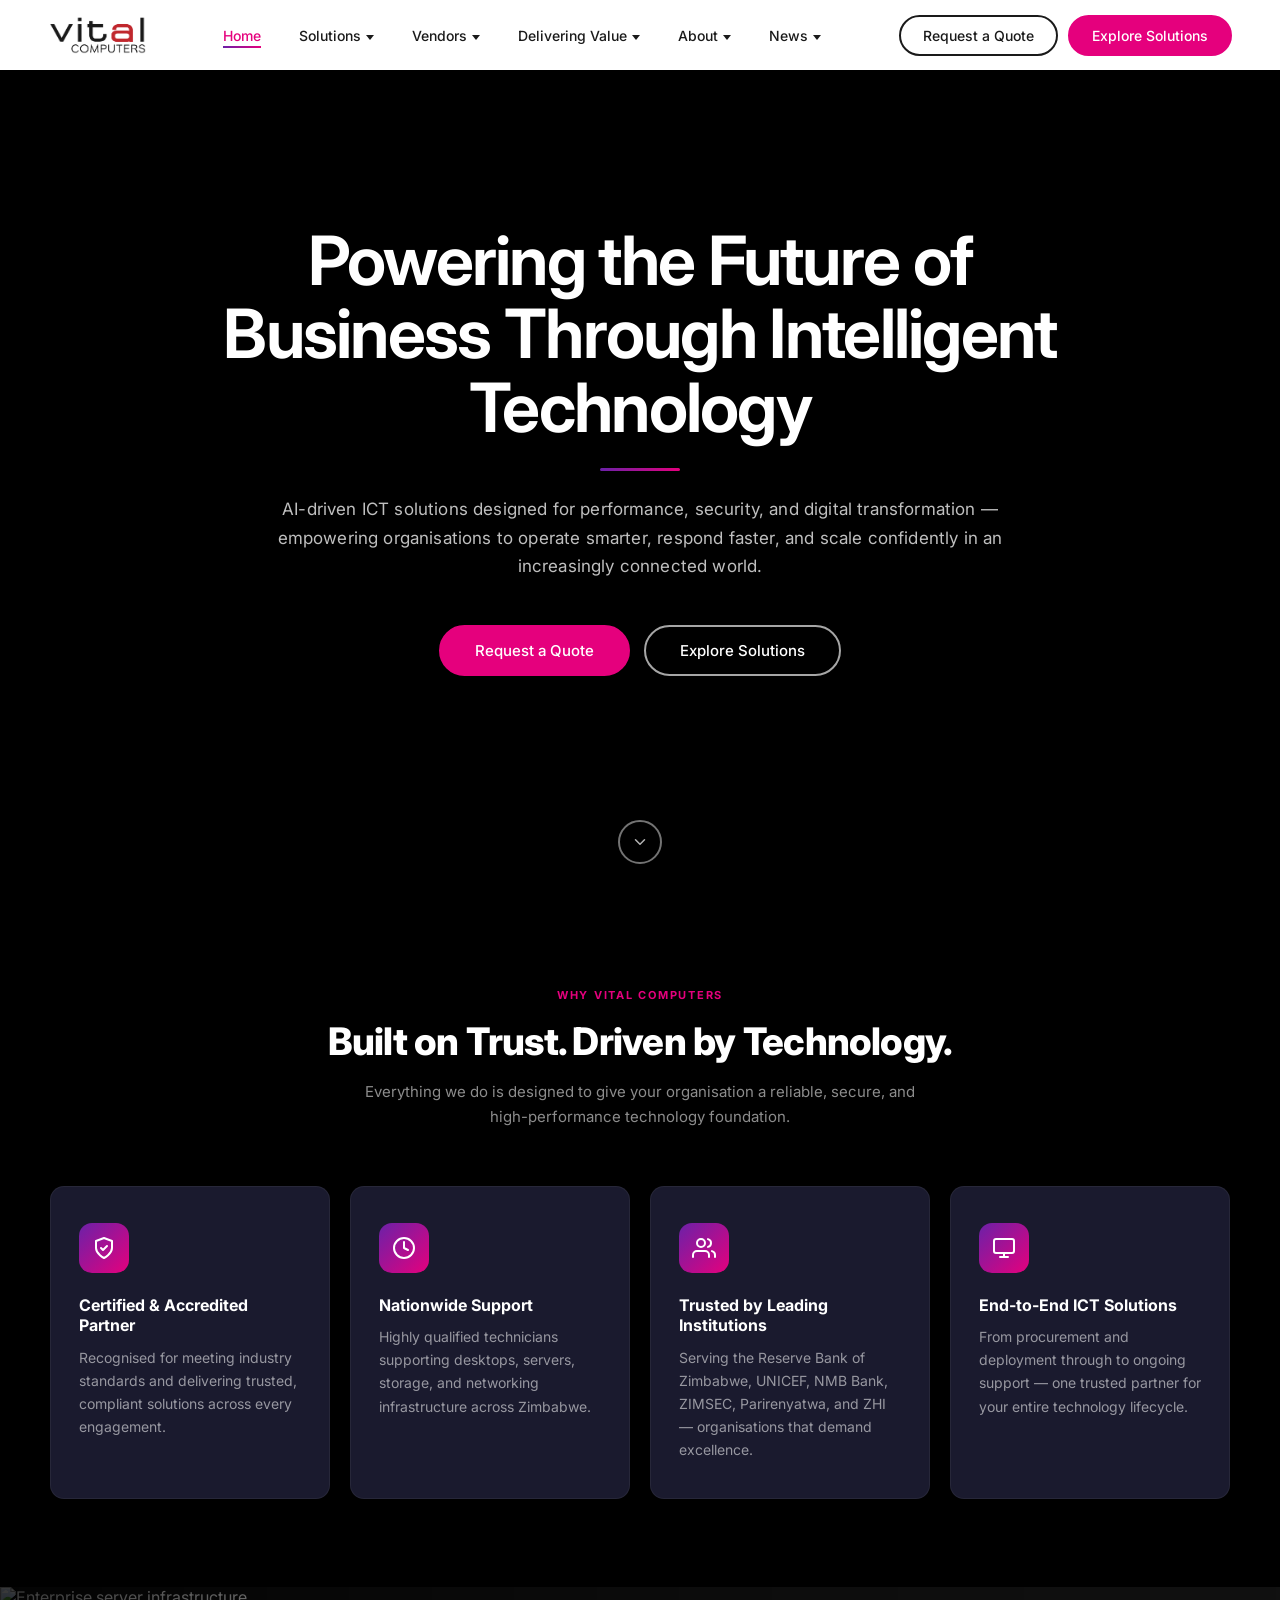
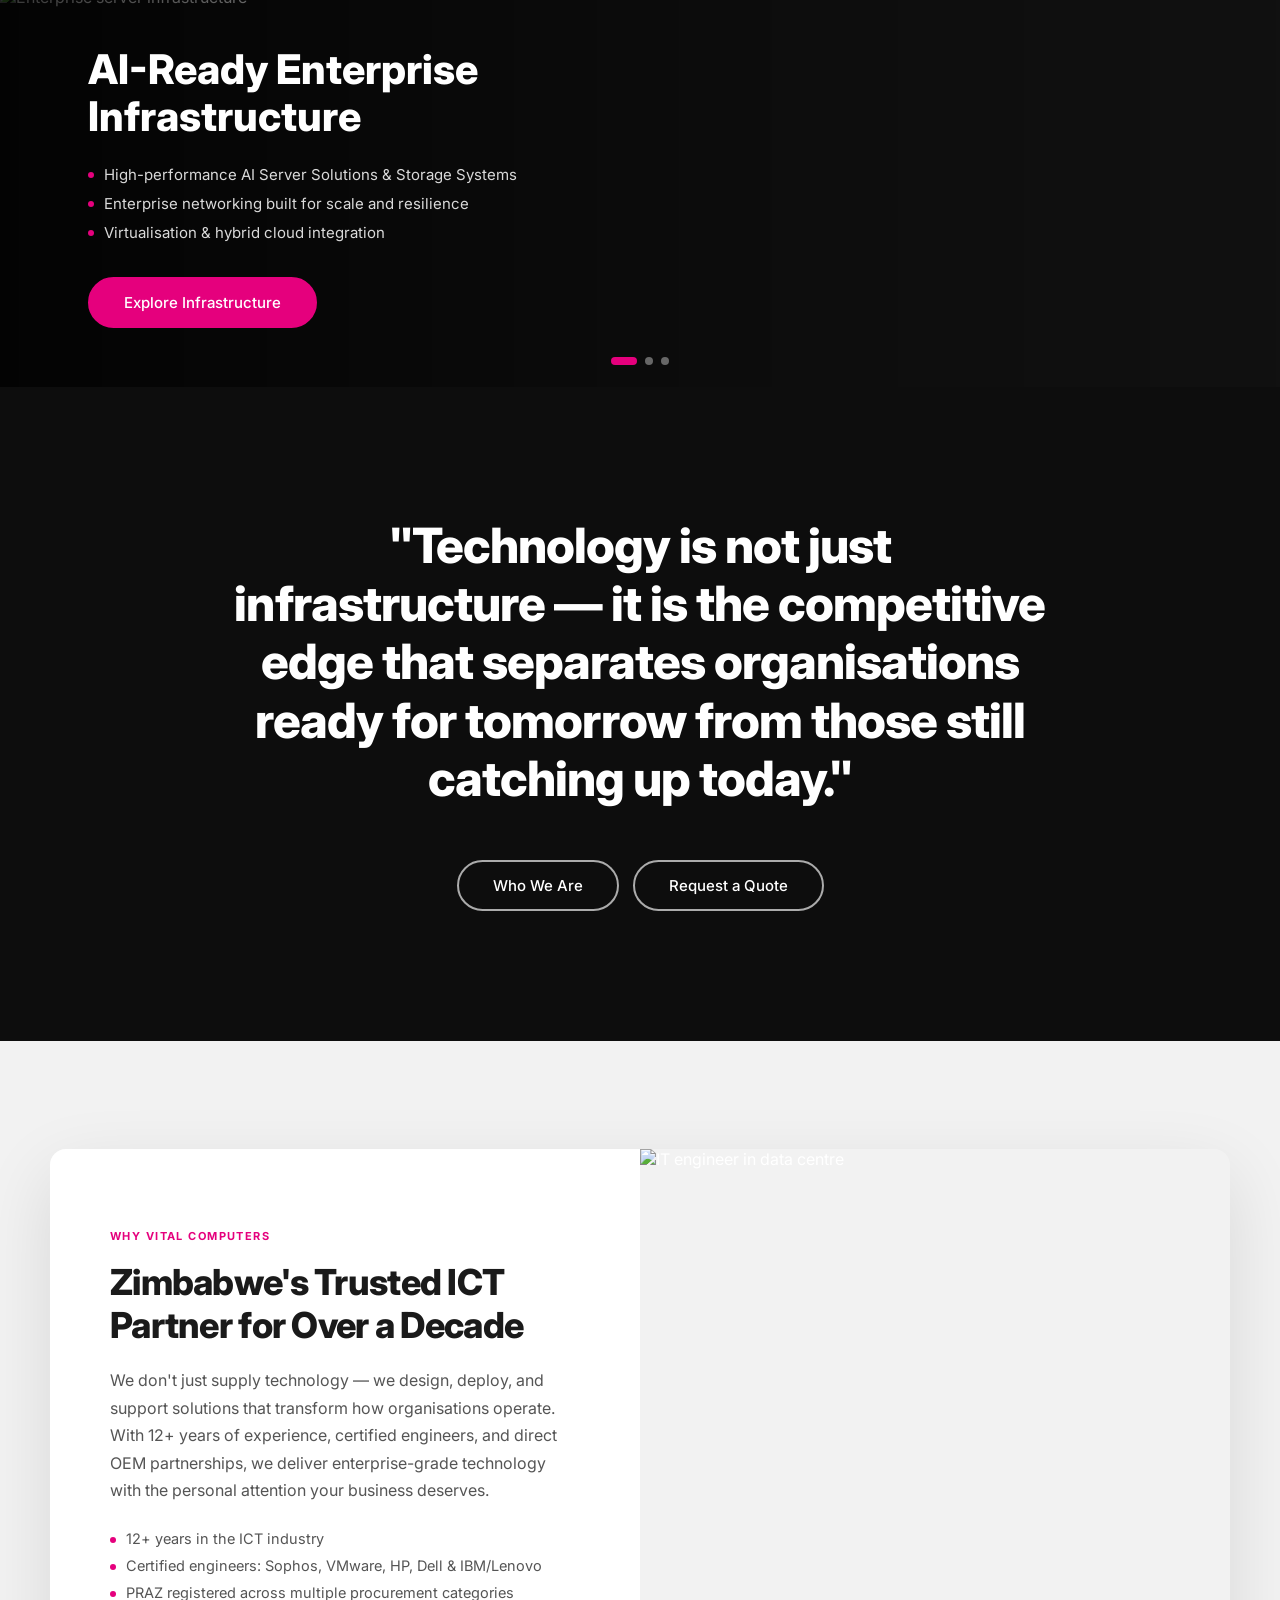
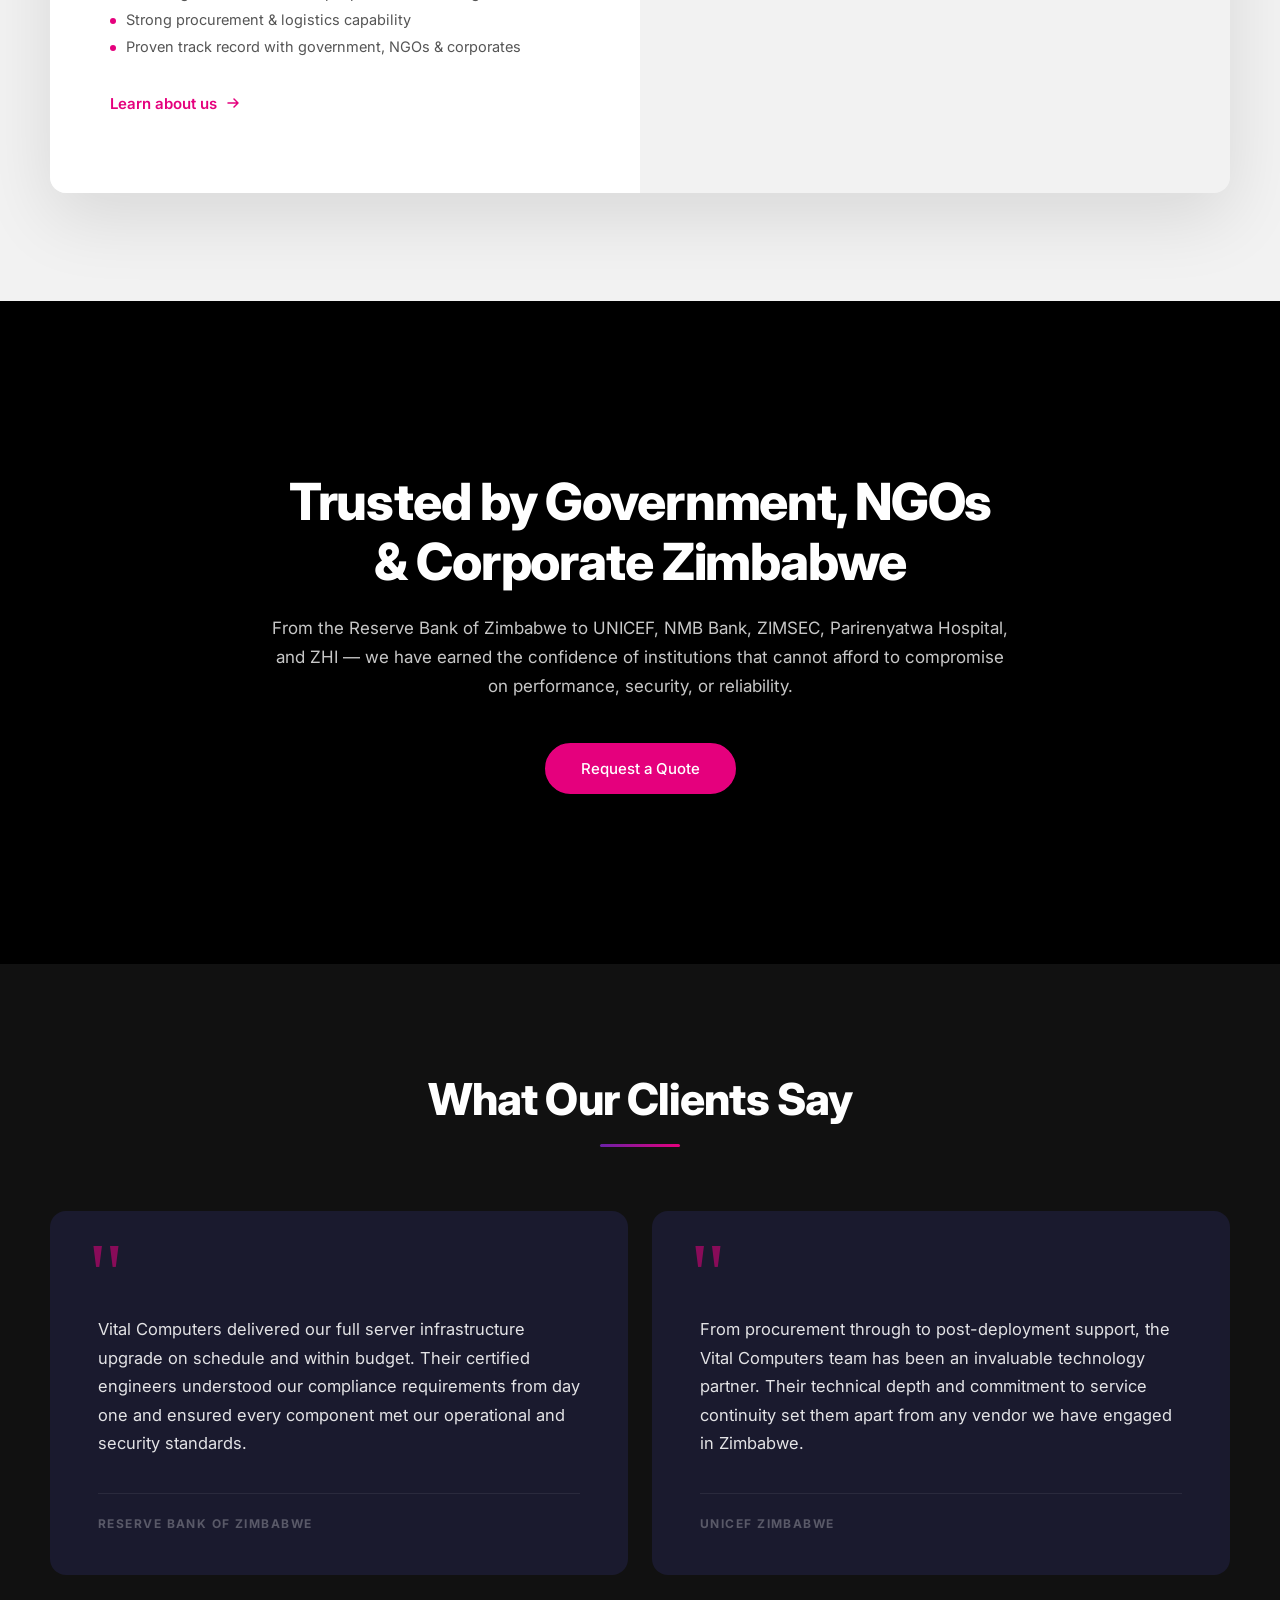
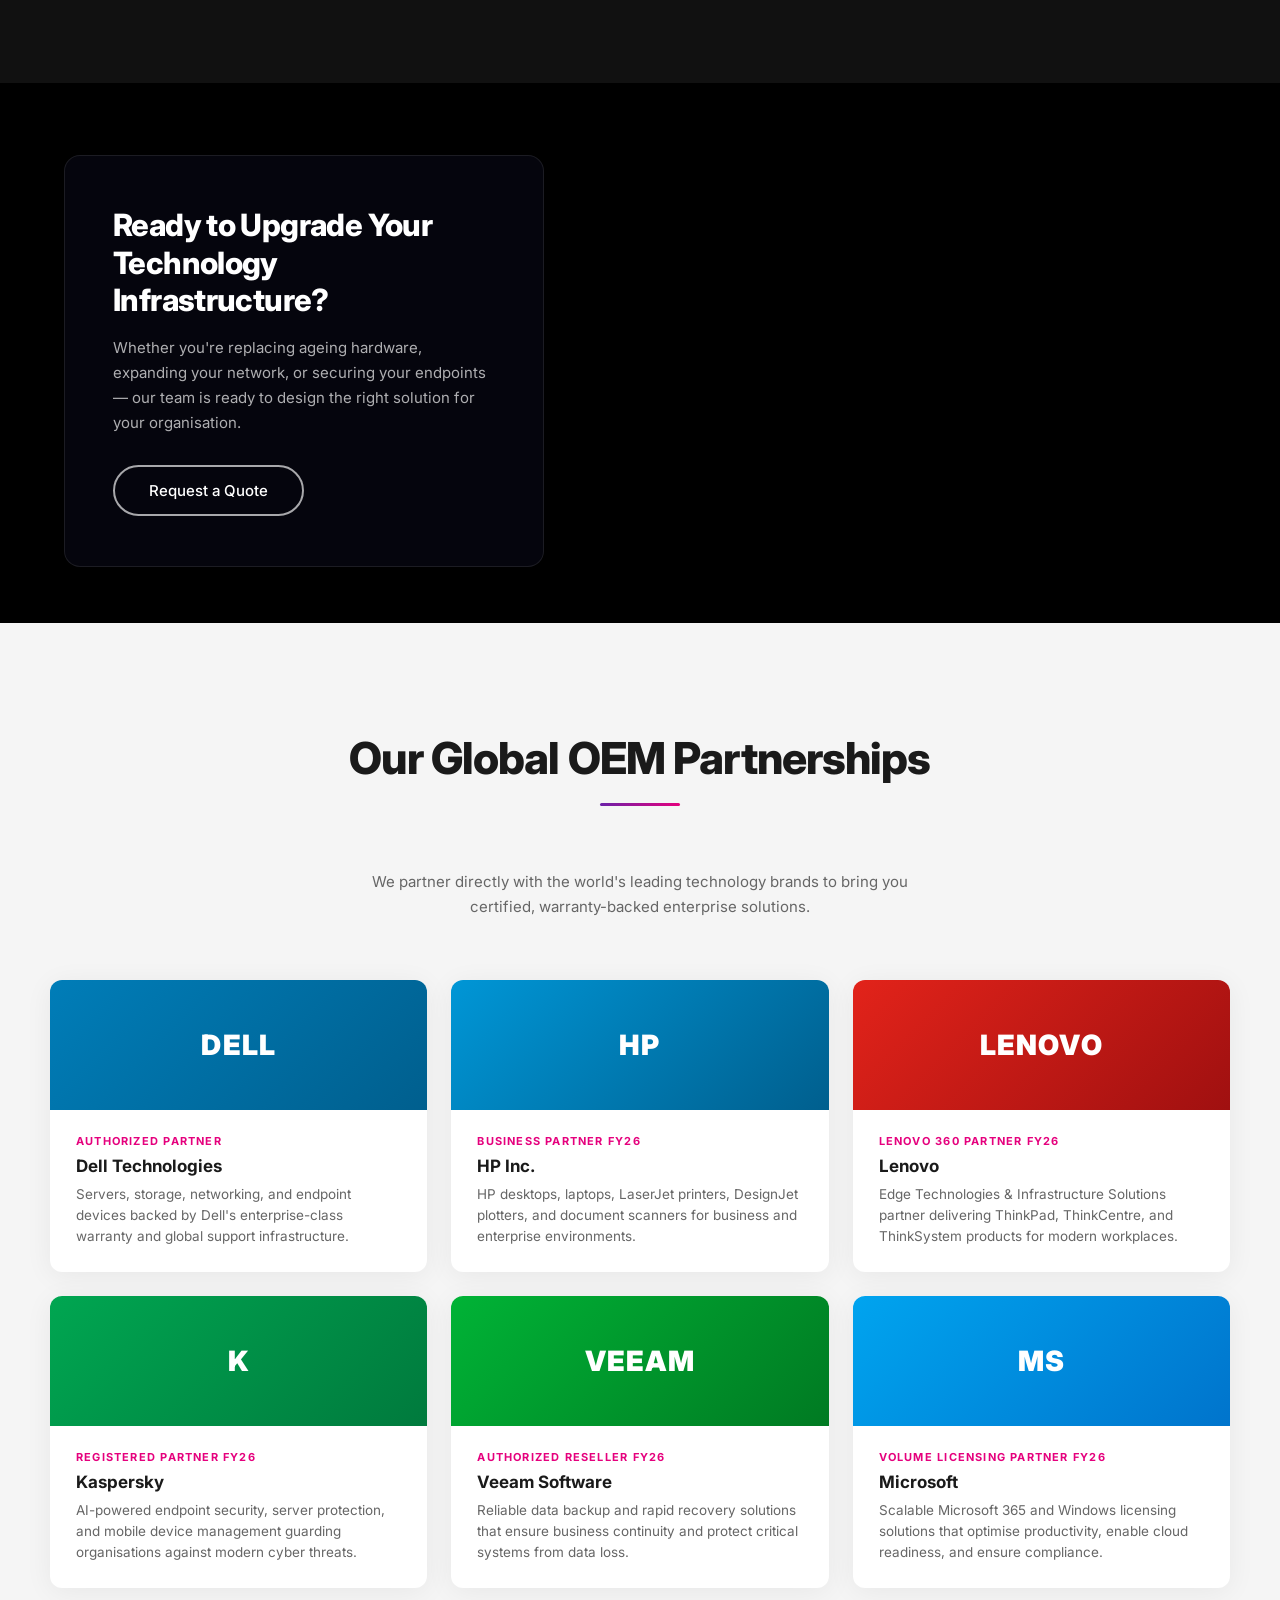
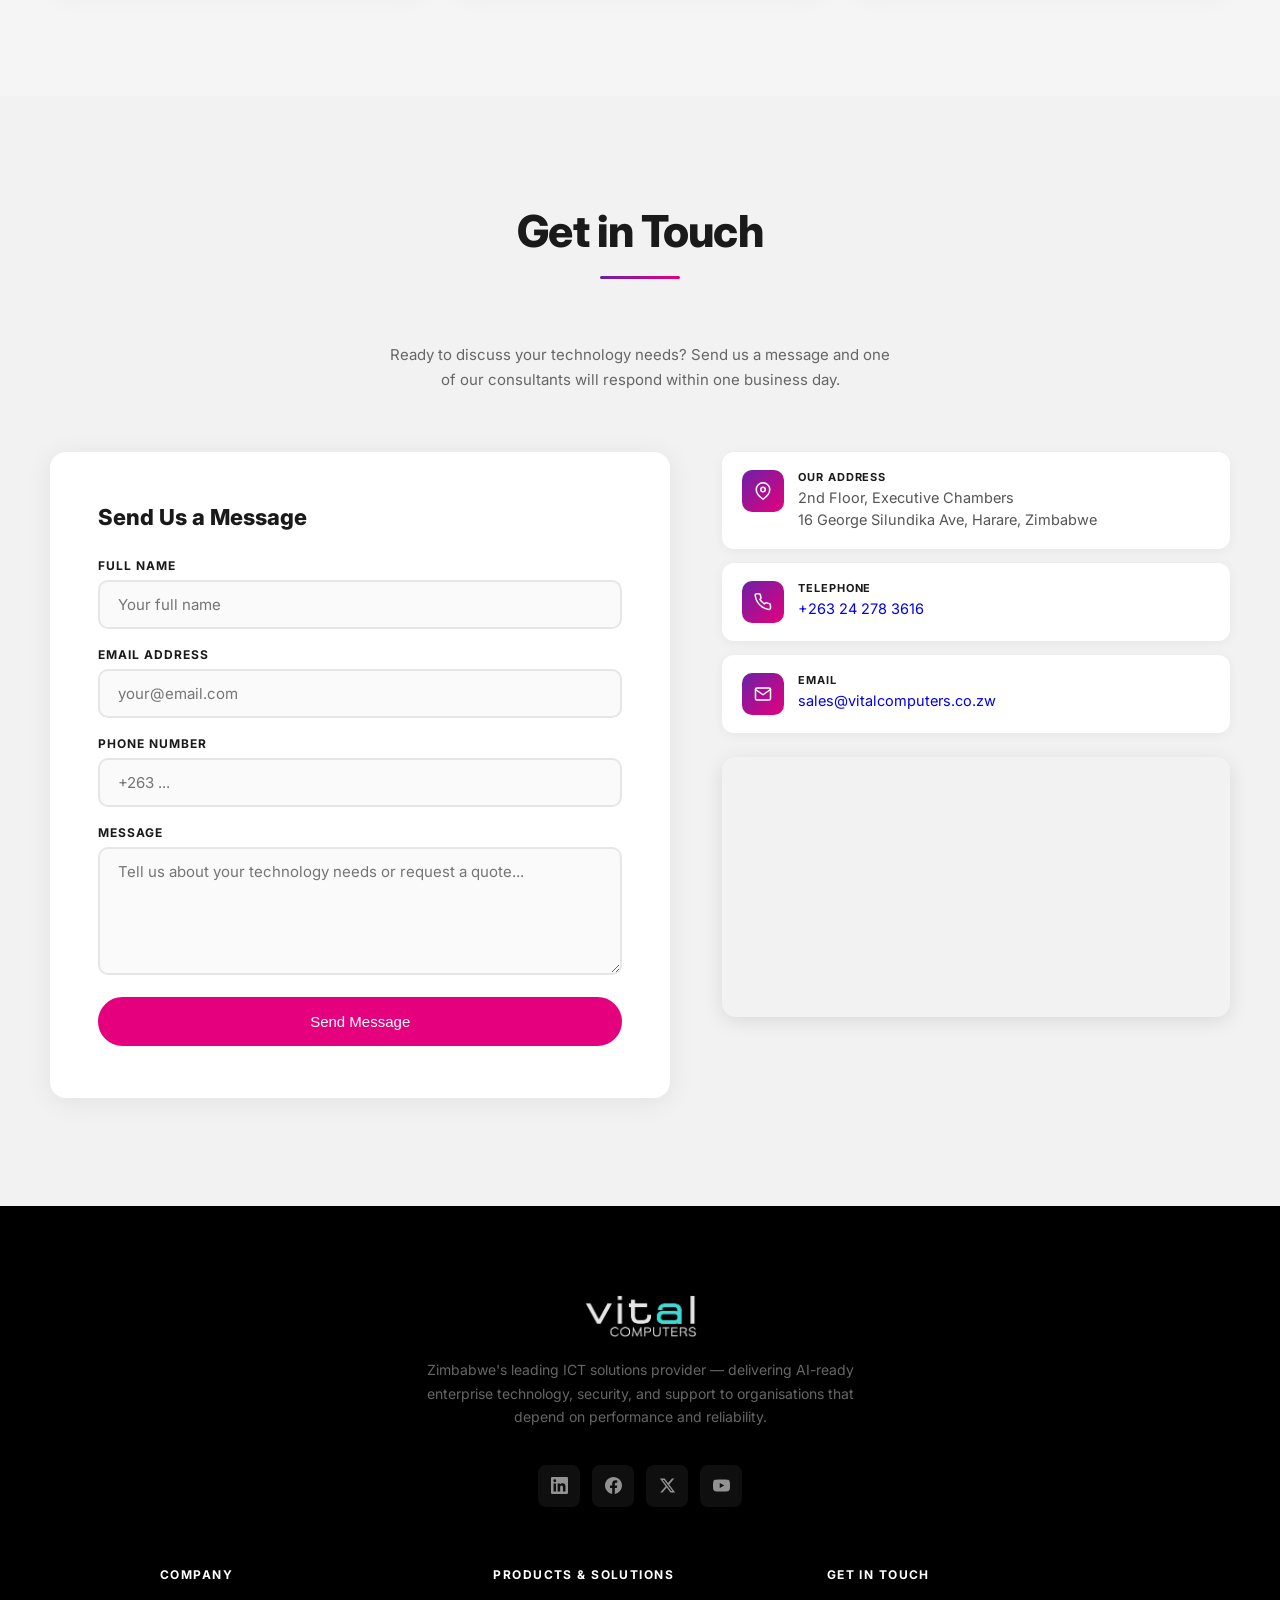
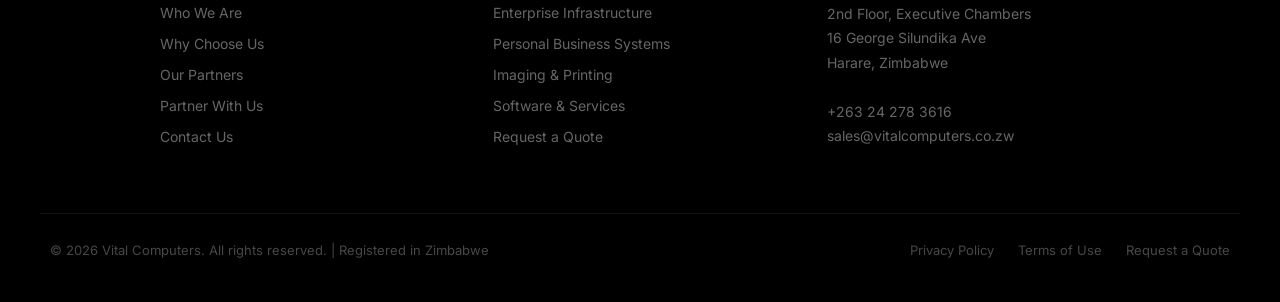
==== commit 3c60a620: "Fix footer logo visibility and mega menu hover delay - Generate logo-white.png: white background rem" ====
--- a/index.html
+++ b/index.html
@@ -370,7 +370,7 @@
   <!-- FOOTER -->
   <footer class="footer">
     <a href="index.html" class="footer__logo">
-      <img src="logo.png" alt="Vital Computers" class="footer__logo-img">
+      <img src="logo-white.png" alt="Vital Computers" class="footer__logo-img">
     </a>
     <p class="footer__desc">Zimbabwe's leading ICT solutions provider — delivering AI-ready enterprise technology, security, and support to organisations that depend on performance and reliability.</p>
     <div class="footer__socials">
--- a/style.css
+++ b/style.css
@@ -1002,7 +1002,6 @@
   width: auto;
   display: block;
   object-fit: contain;
-  filter: brightness(0) invert(1);
 }
 .footer__logo-main {
   font-size: 22px;
--- a/vital-animations.css
+++ b/vital-animations.css
@@ -205,9 +205,10 @@
   opacity: 0;
   visibility: hidden;
   transform: translateY(-14px);
-  transition: opacity 0.3s cubic-bezier(0.22, 1, 0.36, 1),
-              transform 0.3s cubic-bezier(0.22, 1, 0.36, 1),
-              visibility 0.3s;
+  /* Delay hiding so mouse can travel from nav item to panel */
+  transition: opacity 0.25s cubic-bezier(0.22, 1, 0.36, 1) 0.22s,
+              transform 0.25s cubic-bezier(0.22, 1, 0.36, 1) 0.22s,
+              visibility 0s 0.47s;
   border-top: 3px solid transparent;
   border-image: linear-gradient(90deg, #6B21A8, #E5007D) 1;
 }
@@ -216,6 +217,10 @@
   opacity: 1;
   visibility: visible;
   transform: translateY(0);
+  /* No delay when opening */
+  transition: opacity 0.28s cubic-bezier(0.22, 1, 0.36, 1),
+              transform 0.28s cubic-bezier(0.22, 1, 0.36, 1),
+              visibility 0s;
 }
 
 .nav__mega-left {
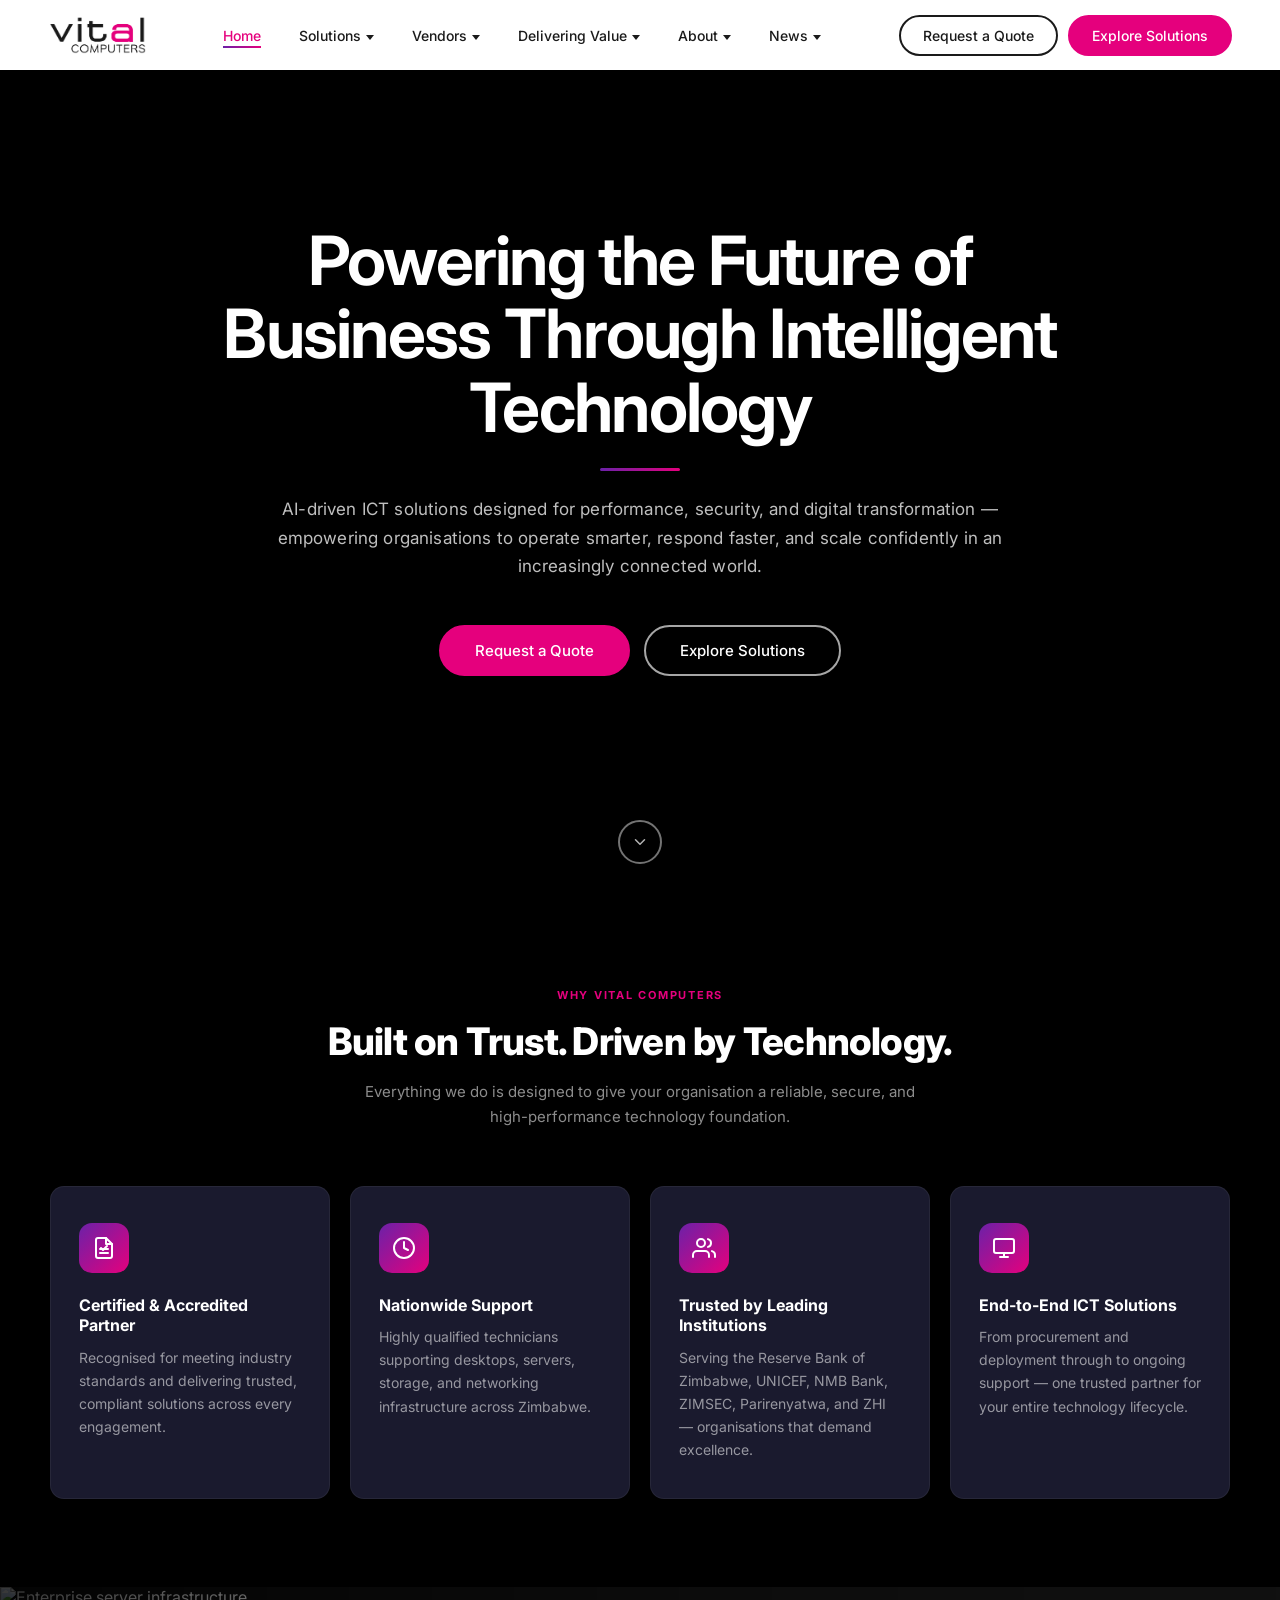
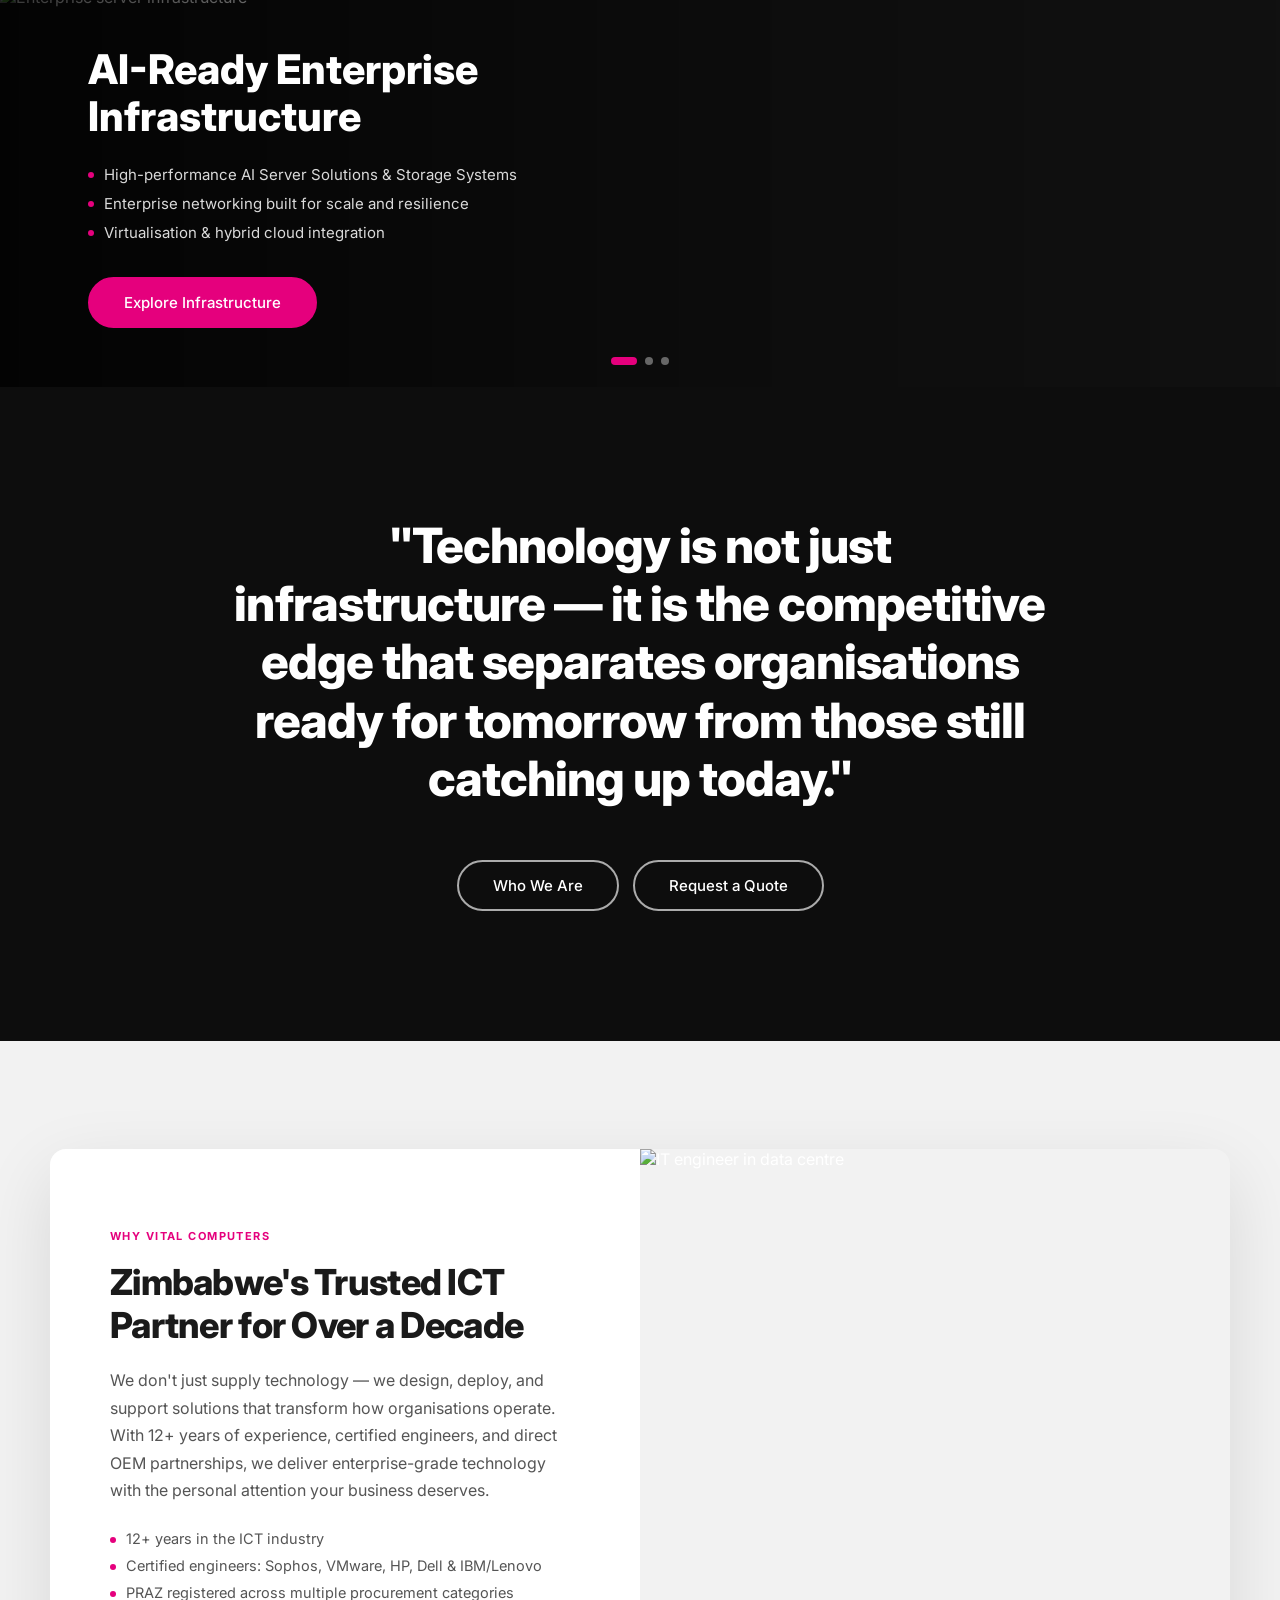
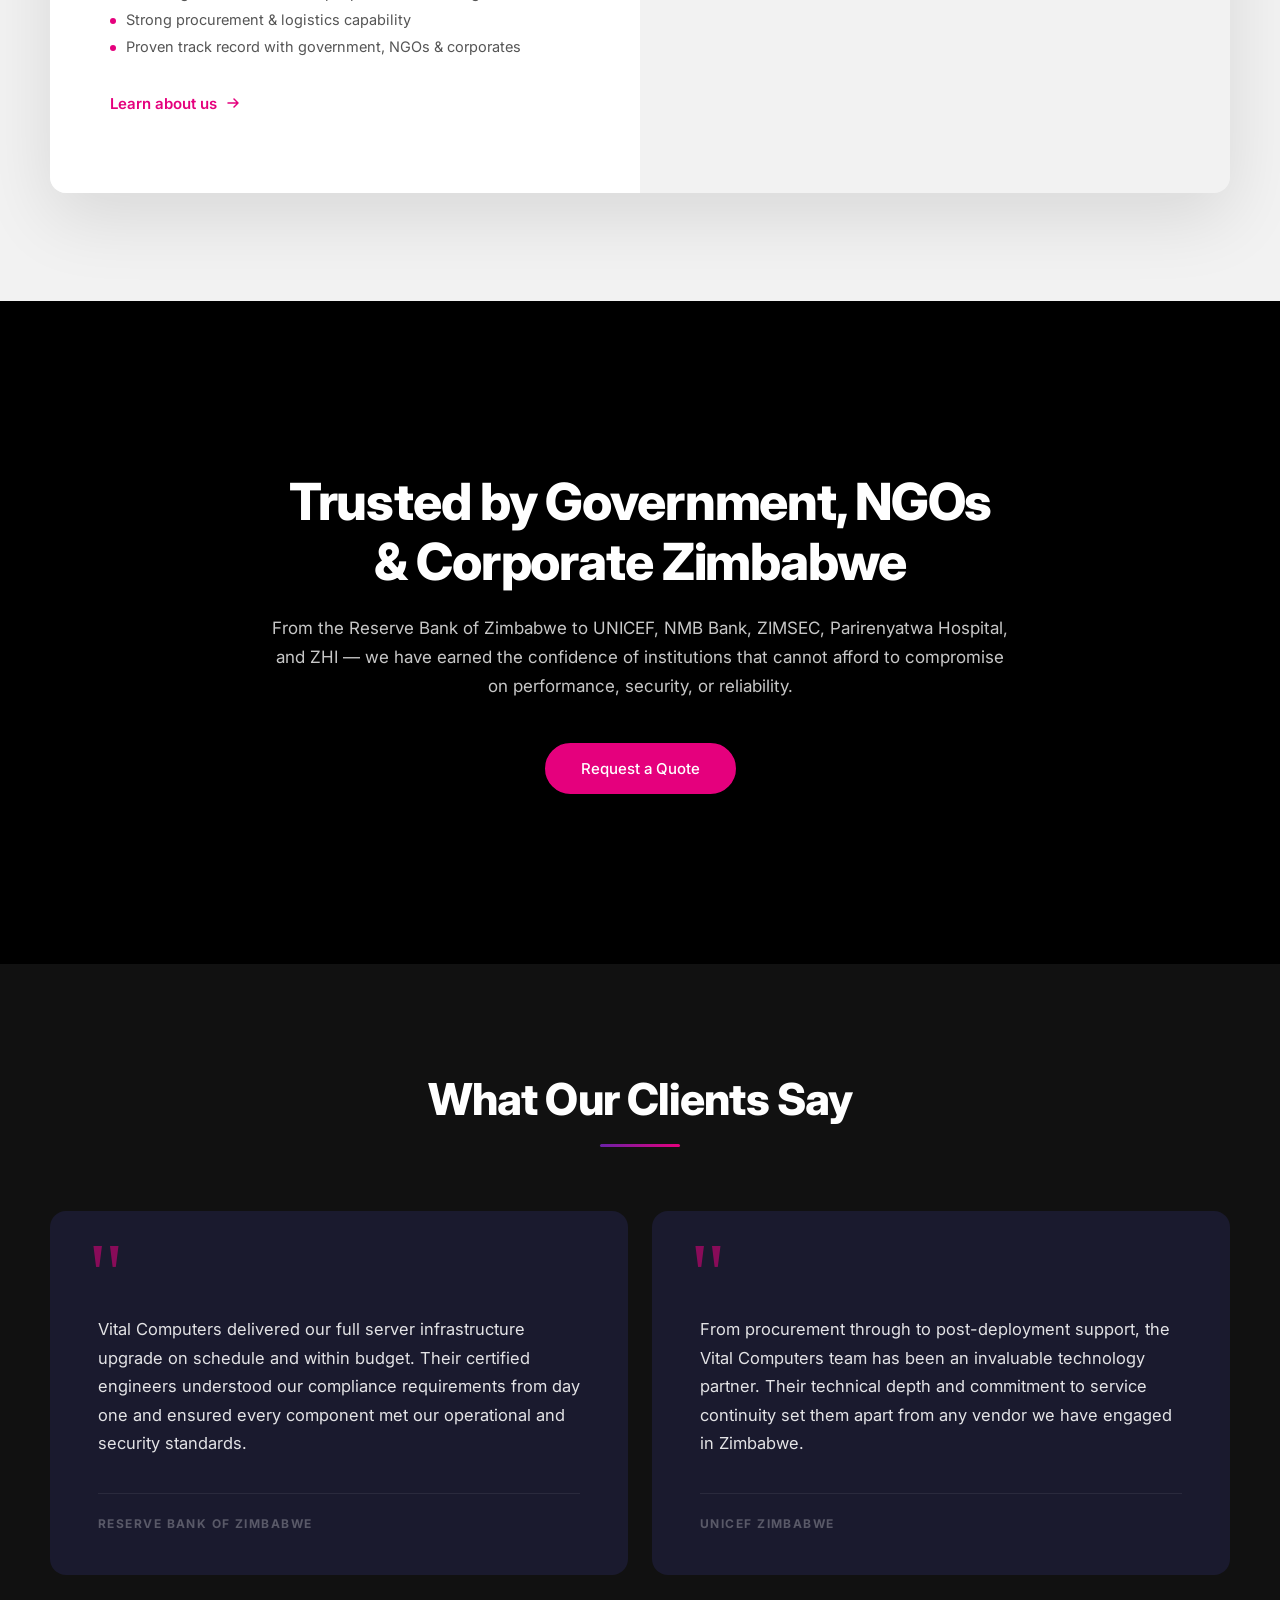
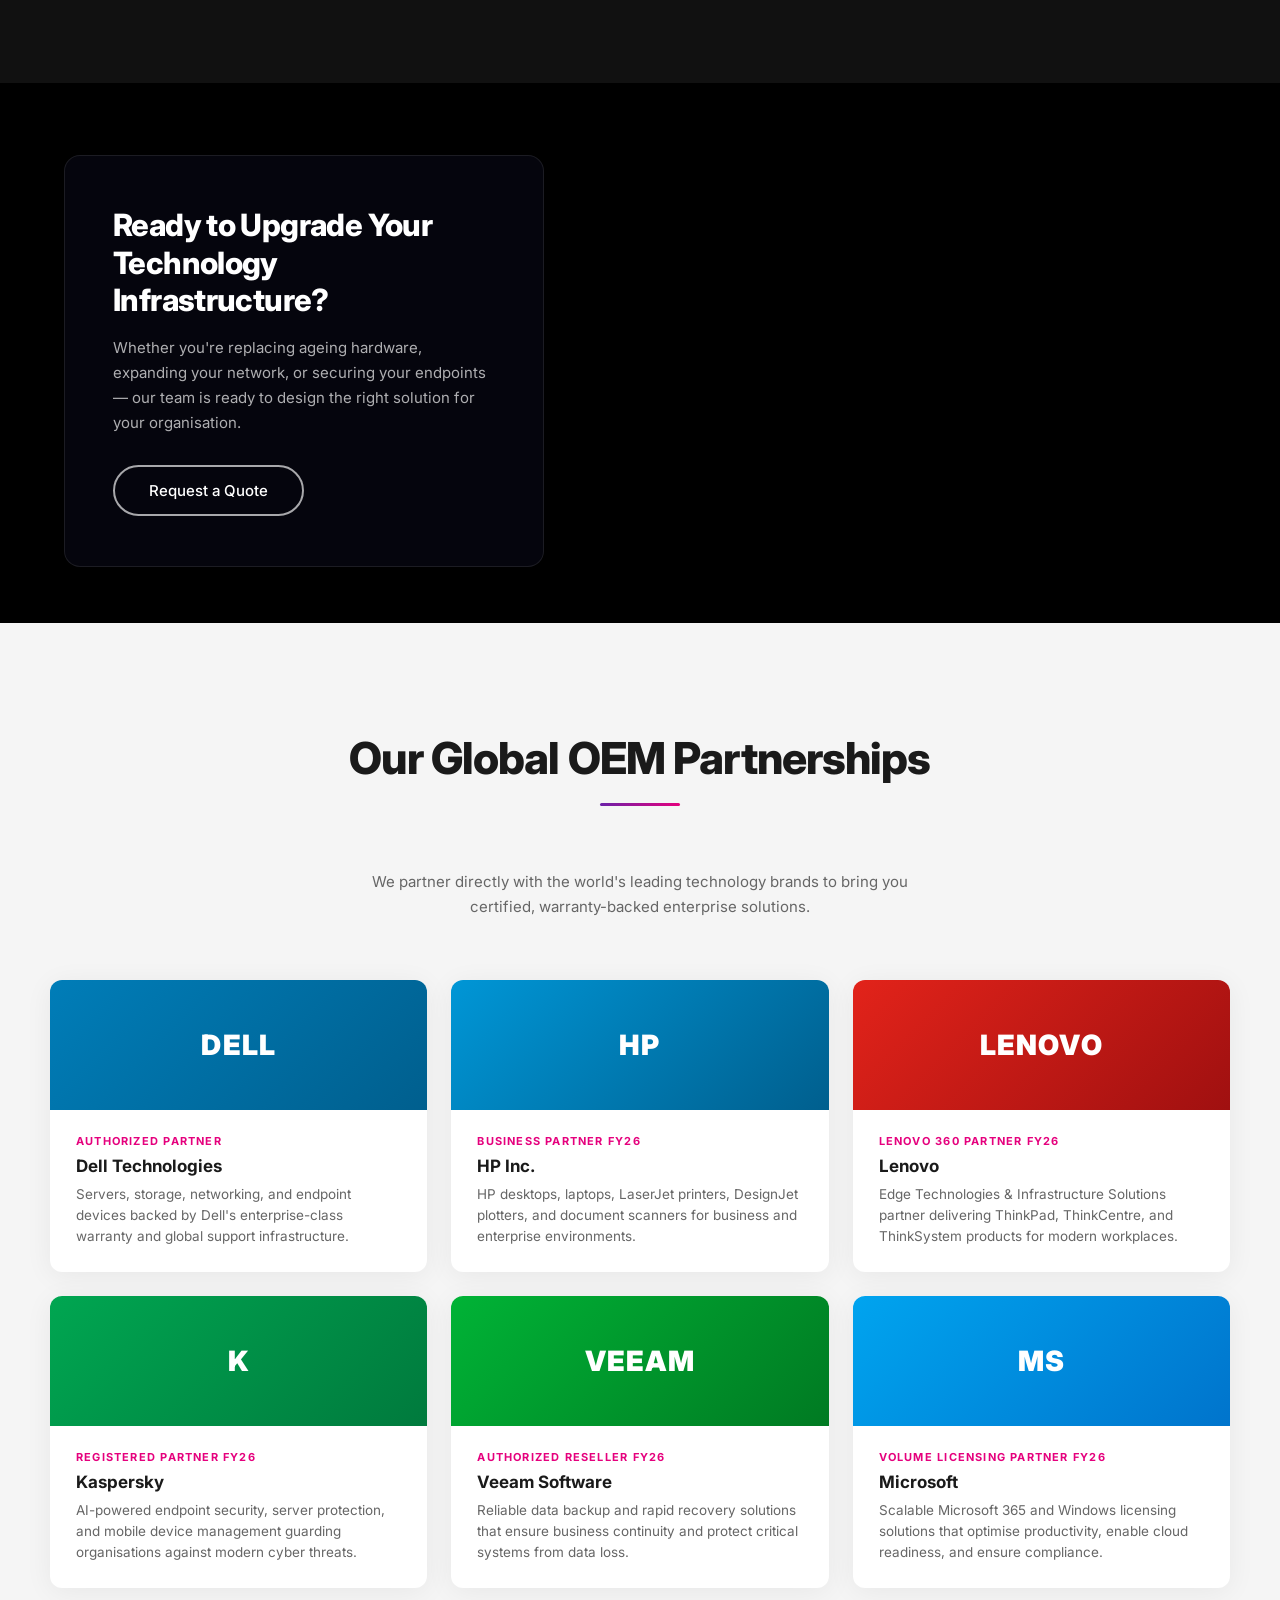
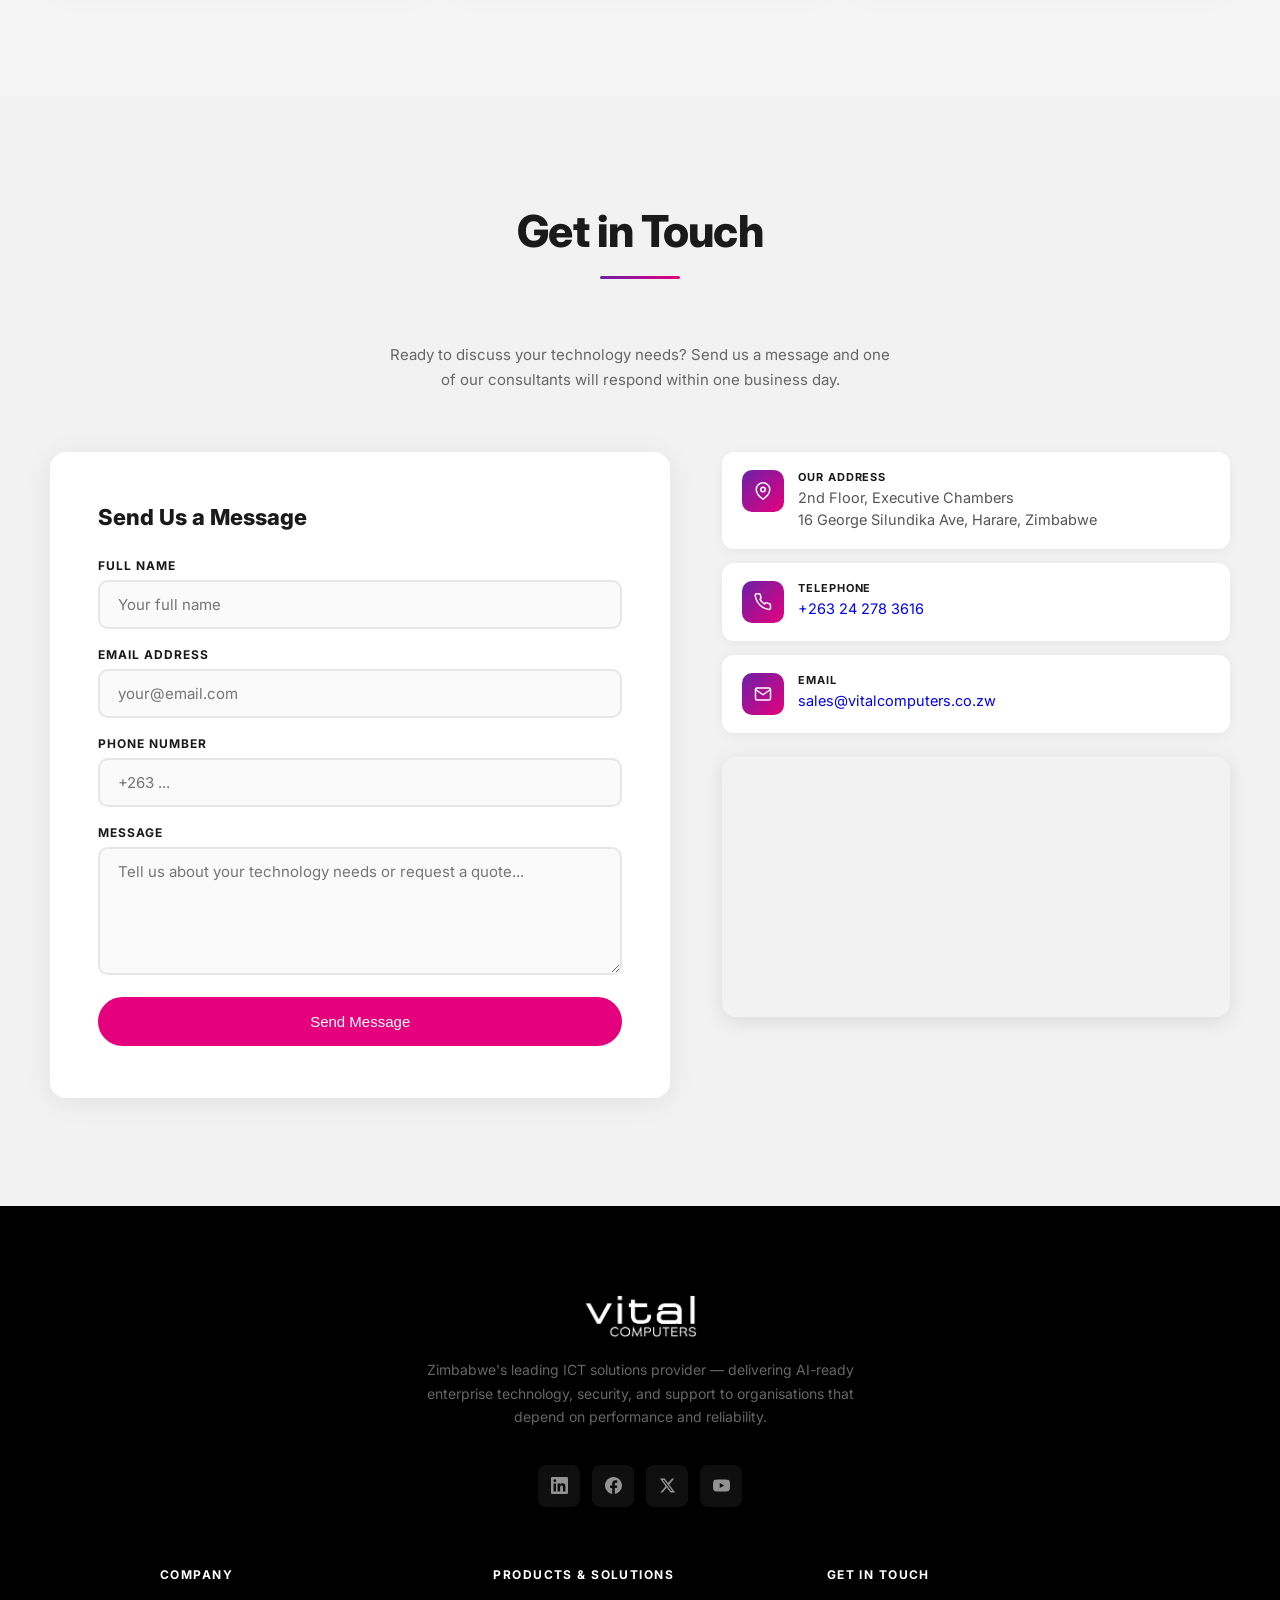
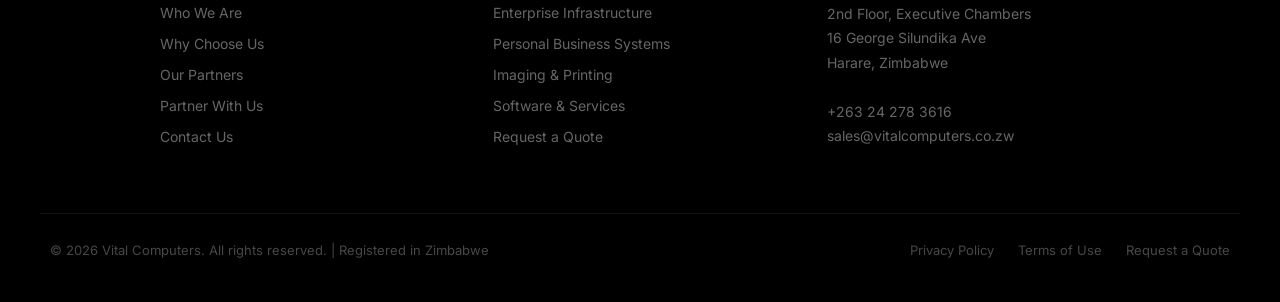
==== commit a2367cf9: "Add quote modal, fix mobile nav, and polish bottom nav - Request a Quote buttons now open a popup di" ====
--- a/index.html
+++ b/index.html
@@ -1,3 +1,7 @@
+
+
+
+
 <!DOCTYPE html>
 <html lang="en">
 <head>
@@ -83,7 +87,7 @@
     <div class="value-props__grid">
       <div class="vcard" data-vs="up" data-vsd="1">
         <div class="vcard__icon">
-          <svg viewBox="0 0 24 24" fill="none" stroke="currentColor" stroke-width="2" stroke-linecap="round" stroke-linejoin="round"><path d="M12 22s8-4 8-10V5l-8-3-8 3v7c0 6 8 10 8 10z"/><polyline points="9 12 11 14 15 10"/></svg>
+          <svg viewBox="0 0 24 24" fill="none" stroke="currentColor" stroke-width="2" stroke-linecap="round" stroke-linejoin="round"><path d="M14 2H6a2 2 0 0 0-2 2v16a2 2 0 0 0 2 2h12a2 2 0 0 0 2-2V8z"/><polyline points="14 2 14 8 20 8"/><line x1="16" y1="13" x2="8" y2="13"/><line x1="16" y1="17" x2="8" y2="17"/><polyline points="9 12 11 14 15 10"/></svg>
         </div>
         <h3>Certified &amp; Accredited Partner</h3>
         <p>Recognised for meeting industry standards and delivering trusted, compliant solutions across every engagement.</p>
@@ -433,15 +437,15 @@
       </a>
       <a href="solutions.html" class="bottom-nav__tab">
         <svg viewBox="0 0 24 24" fill="none" stroke="currentColor" stroke-width="2" stroke-linecap="round" stroke-linejoin="round"><rect x="2" y="3" width="20" height="14" rx="2"/><line x1="8" y1="21" x2="16" y2="21"/><line x1="12" y1="17" x2="12" y2="21"/></svg>
-        <span>Services</span>
+        <span>Solutions</span>
       </a>
       <a href="vendors.html" class="bottom-nav__tab">
-        <svg viewBox="0 0 24 24" fill="none" stroke="currentColor" stroke-width="2" stroke-linecap="round" stroke-linejoin="round"><circle cx="12" cy="12" r="10"/><line x1="2" y1="12" x2="22" y2="12"/><path d="M12 2a15.3 15.3 0 014 10 15.3 15.3 0 01-4 10 15.3 15.3 0 01-4-10 15.3 15.3 0 014-10z"/></svg>
-        <span>Domains</span>
+        <svg viewBox="0 0 24 24" fill="none" stroke="currentColor" stroke-width="2" stroke-linecap="round" stroke-linejoin="round"><rect x="2" y="7" width="20" height="14" rx="2" ry="2"/><path d="M16 21V5a2 2 0 0 0-2-2h-4a2 2 0 0 0-2 2v16"/></svg>
+        <span>Vendors</span>
       </a>
       <a href="news.html" class="bottom-nav__tab">
-        <svg viewBox="0 0 24 24" fill="none" stroke="currentColor" stroke-width="2" stroke-linecap="round" stroke-linejoin="round"><path d="M12 22s8-4 8-10V5l-8-3-8 3v7c0 6 8 10 8 10z"/></svg>
-        <span>Security</span>
+        <svg viewBox="0 0 24 24" fill="none" stroke="currentColor" stroke-width="2" stroke-linecap="round" stroke-linejoin="round"><path d="M14 2H6a2 2 0 0 0-2 2v16a2 2 0 0 0 2 2h12a2 2 0 0 0 2-2V8z"/><polyline points="14 2 14 8 20 8"/><line x1="16" y1="13" x2="8" y2="13"/><line x1="16" y1="17" x2="8" y2="17"/></svg>
+        <span>News</span>
       </a>
       <a href="index.html#contact" class="bottom-nav__tab">
         <svg viewBox="0 0 24 24" fill="none" stroke="currentColor" stroke-width="2" stroke-linecap="round" stroke-linejoin="round"><path d="M22 16.92v3a2 2 0 01-2.18 2 19.79 19.79 0 01-8.63-3.07A19.5 19.5 0 013.07 9.81a19.79 19.79 0 01-3.07-8.7A2 2 0 012.18 0h3a2 2 0 012 1.72c.127.96.361 1.903.7 2.81a2 2 0 01-.45 2.11L6.91 7.91a16 16 0 006.06 6.06l1.27-1.27a2 2 0 012.11-.45c.907.339 1.85.573 2.81.7A2 2 0 0122 14.92z"/></svg>
--- a/style.css
+++ b/style.css
@@ -205,38 +205,45 @@
 }
 .hamburger span {
   display: block;
-  height: 2px;
-  background: var(--dark-3);
+  height: 2.5px;
+  background: var(--dark-1);
   border-radius: 2px;
   transition: all 0.25s;
+  width: 100%;
 }
 
 /* Mobile nav drawer */
 .nav__mobile {
   display: none;
   position: fixed;
-  inset: 70px 0 0 0;
+  top: 70px;
+  left: 0;
+  right: 0;
+  bottom: 0;
   background: #fff;
   z-index: 999;
-  padding: 24px 28px;
+  padding: 20px 24px calc(80px + env(safe-area-inset-bottom, 0px));
   flex-direction: column;
-  gap: 4px;
+  gap: 0;
   box-shadow: 0 8px 32px rgba(0,0,0,0.12);
   overflow-y: auto;
+  border-top: 3px solid transparent;
+  border-image: linear-gradient(90deg, #6B21A8, #E5007D) 1;
 }
 .nav__mobile.open { display: flex; }
 .nav__mobile a {
-  display: block;
+  display: flex;
+  align-items: center;
   font-size: 16px;
   font-weight: 600;
   color: var(--dark-3);
-  padding: 14px 0;
-  border-bottom: 1px solid #f0f0f0;
-  transition: color 0.2s;
-}
-.nav__mobile a:hover { color: var(--pink); }
+  padding: 15px 4px;
+  border-bottom: 1px solid #f5f5f5;
+  transition: color 0.2s, padding-left 0.2s;
+}
+.nav__mobile a:hover { color: var(--pink); padding-left: 10px; }
 .nav__mobile .nav__mobile-cta {
-  margin-top: 20px;
+  margin-top: 24px;
   display: flex;
   flex-direction: column;
   gap: 10px;
@@ -1923,6 +1930,7 @@
 
 @media (max-width: 580px) {
   .nav { height: 60px; }
+  .nav__mobile { top: 60px; }
   .hero { min-height: 580px; }
   .partners__grid { grid-template-columns: 1fr; }
   .value-props__grid { grid-template-columns: 1fr; }
@@ -1953,12 +1961,21 @@
   left: 0;
   right: 0;
   z-index: 1100;
-  background: rgba(255, 255, 255, 0.93);
+  background: rgba(255, 255, 255, 0.96);
   backdrop-filter: blur(20px) saturate(180%);
   -webkit-backdrop-filter: blur(20px) saturate(180%);
-  border-top: 1px solid rgba(0, 0, 0, 0.08);
-  box-shadow: 0 -4px 24px rgba(0, 0, 0, 0.07);
+  box-shadow: 0 -4px 24px rgba(0, 0, 0, 0.09);
   padding-bottom: env(safe-area-inset-bottom, 0px);
+}
+
+.bottom-nav::before {
+  content: '';
+  position: absolute;
+  top: 0;
+  left: 0;
+  right: 0;
+  height: 2px;
+  background: linear-gradient(90deg, #6B21A8, #E5007D, #6B21A8);
 }
 
 @media (max-width: 860px) {
@@ -1978,7 +1995,7 @@
   top: 8px;
   height: 36px;
   border-radius: 18px;
-  background: rgba(233, 30, 140, 0.10);
+  background: linear-gradient(135deg, rgba(107,33,168,0.13), rgba(229,0,125,0.15));
   transition: left 0.38s cubic-bezier(0.34, 1.56, 0.64, 1), width 0.38s cubic-bezier(0.34, 1.56, 0.64, 1);
   pointer-events: none;
   z-index: 0;
@@ -1994,11 +2011,11 @@
   min-height: 56px;
   min-width: 44px;
   text-decoration: none;
-  color: #a0aec0;
+  color: #6b7280;
   font-size: 10px;
-  font-weight: 500;
-  letter-spacing: 0.01em;
-  gap: 3px;
+  font-weight: 600;
+  letter-spacing: 0.02em;
+  gap: 4px;
   position: relative;
   z-index: 1;
   transition: color 0.2s ease;
@@ -2021,6 +2038,11 @@
 
 .bottom-nav__tab.bnav-active {
   color: var(--pink);
+  font-weight: 700;
+}
+
+.bottom-nav__tab.bnav-active svg {
+  stroke: var(--pink);
 }
 
 .bottom-nav__tab.bnav-tap svg {
--- a/vital-animations.css
+++ b/vital-animations.css
@@ -355,3 +355,224 @@
   .nav__mega-panel { display: none !important; }
   .mega-chevron { display: none; }
 }
+
+/* ============================================================
+   QUOTE REQUEST MODAL
+   ============================================================ */
+#raq-backdrop {
+  position: fixed;
+  inset: 0;
+  z-index: 10000;
+  background: rgba(0, 0, 0, 0.6);
+  backdrop-filter: blur(6px);
+  -webkit-backdrop-filter: blur(6px);
+  display: flex;
+  align-items: center;
+  justify-content: center;
+  padding: 20px;
+  opacity: 0;
+  visibility: hidden;
+  transition: opacity 0.3s, visibility 0s 0.3s;
+}
+
+#raq-backdrop.raq-open {
+  opacity: 1;
+  visibility: visible;
+  transition: opacity 0.3s;
+}
+
+#raq-modal {
+  background: #fff;
+  border-radius: 20px;
+  max-width: 620px;
+  width: 100%;
+  max-height: 90vh;
+  overflow-y: auto;
+  position: relative;
+  transform: scale(0.92) translateY(20px);
+  transition: transform 0.38s cubic-bezier(0.22, 1, 0.36, 1);
+  box-shadow: 0 32px 80px rgba(0, 0, 0, 0.35);
+  scrollbar-width: thin;
+  scrollbar-color: rgba(229, 0, 125, 0.3) transparent;
+}
+
+#raq-backdrop.raq-open #raq-modal {
+  transform: scale(1) translateY(0);
+}
+
+/* Dark header strip */
+.raq-header {
+  background: linear-gradient(135deg, #0d0d0d 0%, #1a0a14 100%);
+  border-radius: 20px 20px 0 0;
+  padding: 36px 44px 32px;
+  margin-bottom: 0;
+}
+
+/* Form body */
+#raqForm,
+#raq-success {
+  padding: 32px 44px 40px;
+}
+
+#raq-close {
+  position: absolute;
+  top: 14px;
+  right: 18px;
+  width: 34px;
+  height: 34px;
+  border-radius: 50%;
+  background: rgba(255, 255, 255, 0.1);
+  border: none;
+  color: rgba(255, 255, 255, 0.7);
+  font-size: 21px;
+  line-height: 1;
+  cursor: pointer;
+  display: flex;
+  align-items: center;
+  justify-content: center;
+  transition: background 0.2s, color 0.2s, transform 0.2s;
+  z-index: 1;
+}
+#raq-close:hover {
+  background: rgba(229, 0, 125, 0.25);
+  color: #fff;
+  transform: rotate(90deg);
+}
+
+.raq-label {
+  font-size: 11px;
+  font-weight: 700;
+  letter-spacing: 0.2em;
+  text-transform: uppercase;
+  color: #E5007D;
+  margin-bottom: 8px;
+}
+
+.raq-header h2 {
+  color: #fff;
+  font-size: 26px;
+  font-weight: 800;
+  line-height: 1.2;
+  margin: 0 0 8px;
+}
+
+.raq-desc {
+  color: rgba(255, 255, 255, 0.6);
+  font-size: 14px;
+  line-height: 1.65;
+  margin: 0;
+}
+
+.raq-grid {
+  display: grid;
+  grid-template-columns: 1fr 1fr;
+  gap: 16px;
+  margin-bottom: 16px;
+}
+
+.raq-field {
+  display: flex;
+  flex-direction: column;
+  gap: 6px;
+  margin-bottom: 16px;
+}
+
+.raq-grid .raq-field { margin-bottom: 0; }
+
+.raq-field label {
+  font-size: 12px;
+  font-weight: 700;
+  letter-spacing: 0.08em;
+  text-transform: uppercase;
+  color: #555;
+}
+
+.raq-req { color: #E5007D; }
+
+.raq-field input,
+.raq-field textarea {
+  width: 100%;
+  padding: 12px 16px;
+  border: 2px solid #e6e6e6;
+  border-radius: 10px;
+  font-family: inherit;
+  font-size: 14px;
+  color: #1a1a1a;
+  background: #fafafa;
+  transition: border-color 0.2s, background 0.2s;
+  outline: none;
+  box-sizing: border-box;
+  appearance: none;
+}
+
+.raq-field input::placeholder,
+.raq-field textarea::placeholder {
+  color: #aaa;
+}
+
+.raq-field input:focus,
+.raq-field textarea:focus {
+  border-color: #E5007D;
+  background: #fff;
+}
+
+.raq-field textarea {
+  min-height: 110px;
+  resize: vertical;
+}
+
+.raq-submit {
+  width: 100%;
+  margin-top: 8px;
+  justify-content: center;
+  padding: 14px !important;
+  font-size: 15px;
+}
+
+#raq-success {
+  display: none;
+  flex-direction: column;
+  align-items: center;
+  text-align: center;
+  gap: 12px;
+}
+
+.raq-success-icon {
+  width: 72px;
+  height: 72px;
+  border-radius: 50%;
+  background: rgba(229, 0, 125, 0.08);
+  display: flex;
+  align-items: center;
+  justify-content: center;
+  margin-bottom: 8px;
+}
+
+.raq-success-icon svg {
+  width: 40px;
+  height: 40px;
+}
+
+#raq-success h3 {
+  color: #1a1a1a;
+  font-size: 22px;
+  font-weight: 800;
+  margin: 0;
+}
+
+#raq-success p {
+  color: #666;
+  font-size: 15px;
+  margin: 0;
+}
+
+.raq-close-success {
+  margin-top: 8px;
+}
+
+@media (max-width: 560px) {
+  .raq-grid { grid-template-columns: 1fr; }
+  .raq-header { padding: 28px 24px 24px; border-radius: 16px 16px 0 0; }
+  #raqForm, #raq-success { padding: 24px 24px 32px; }
+  #raq-modal { border-radius: 16px; }
+}
